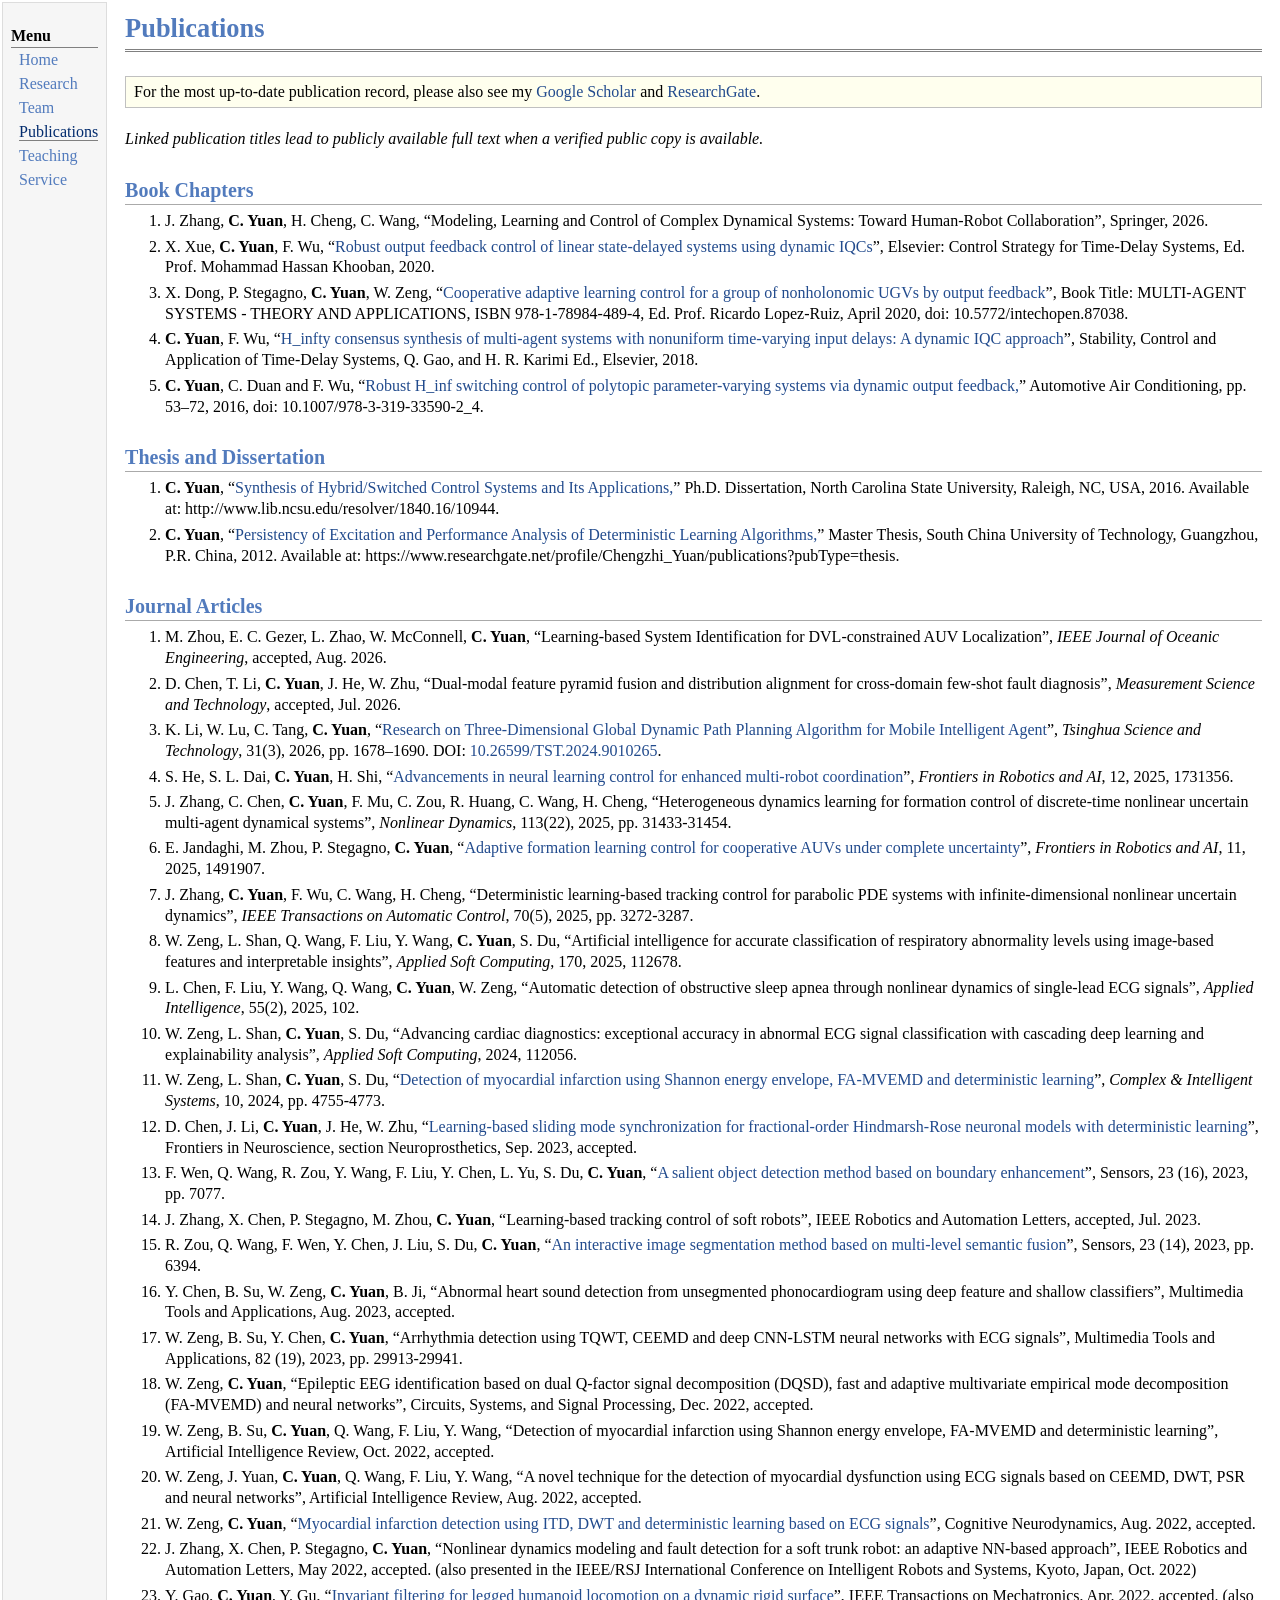
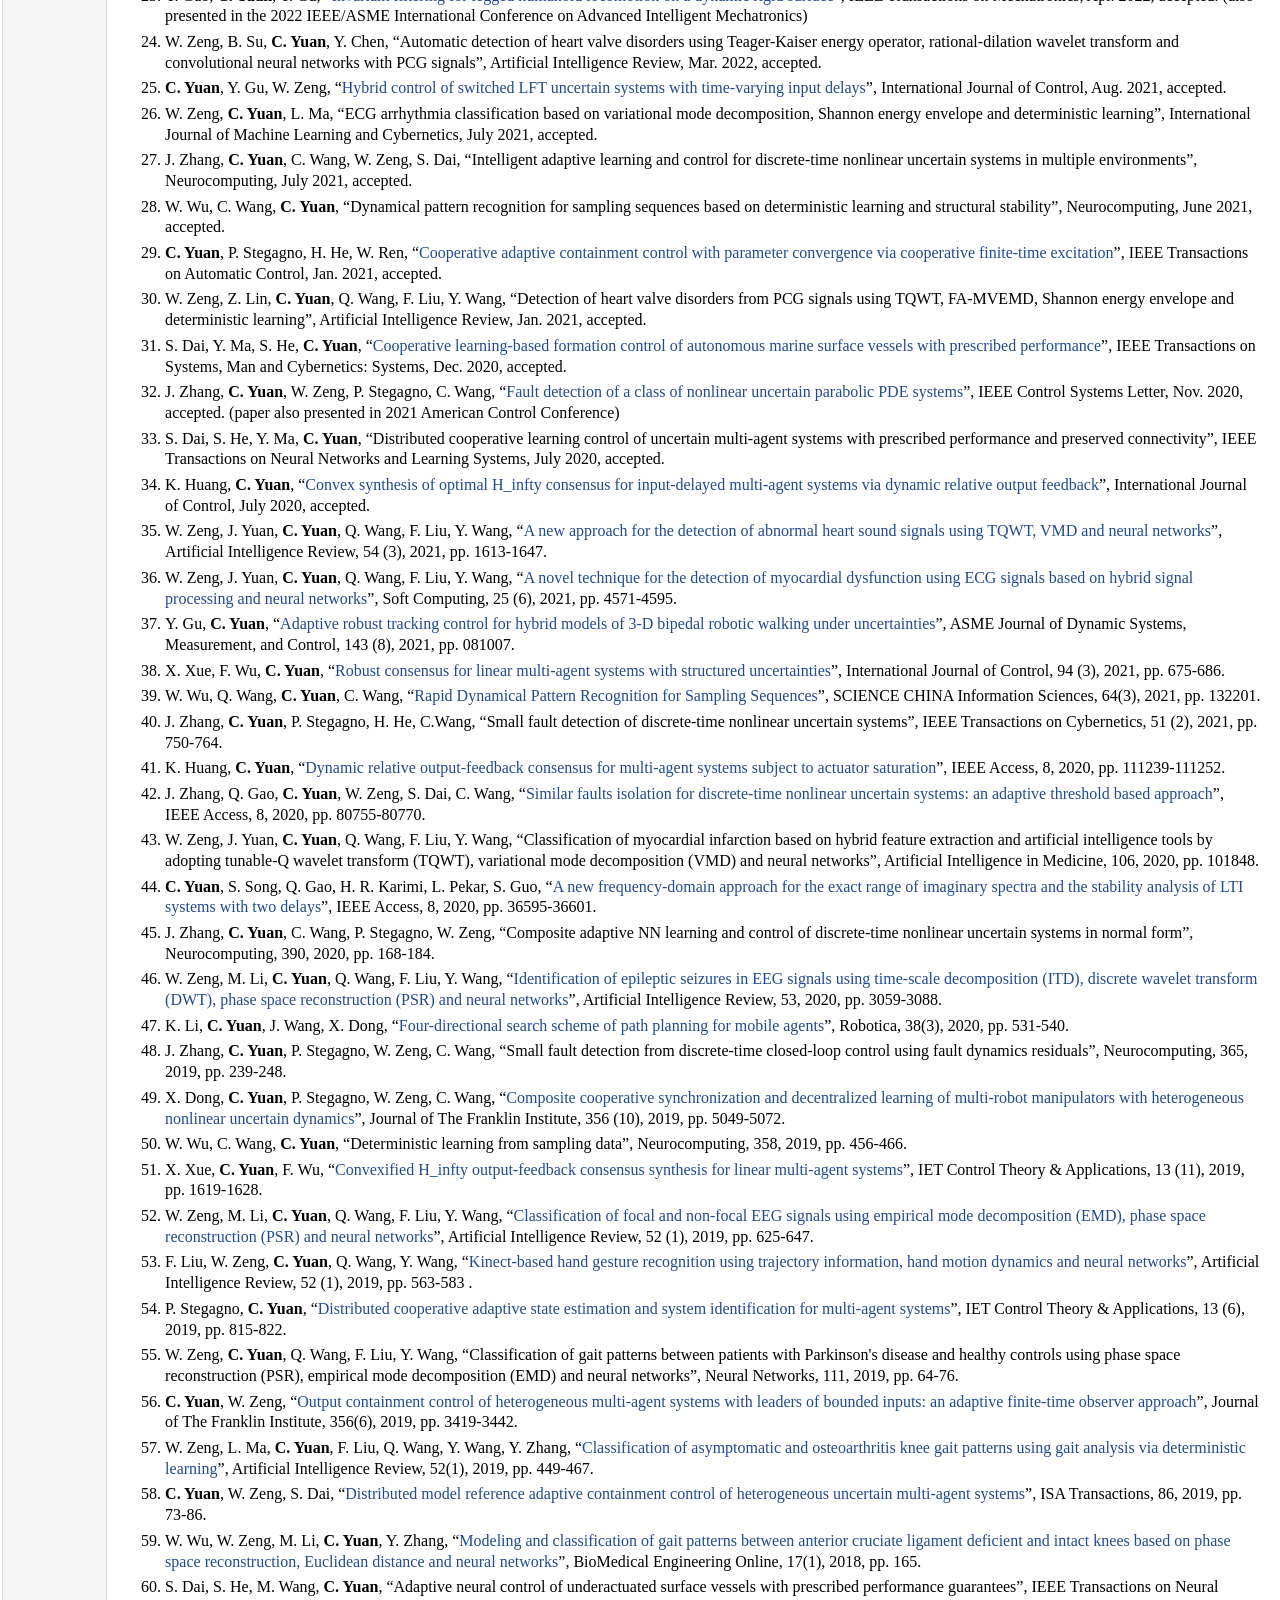
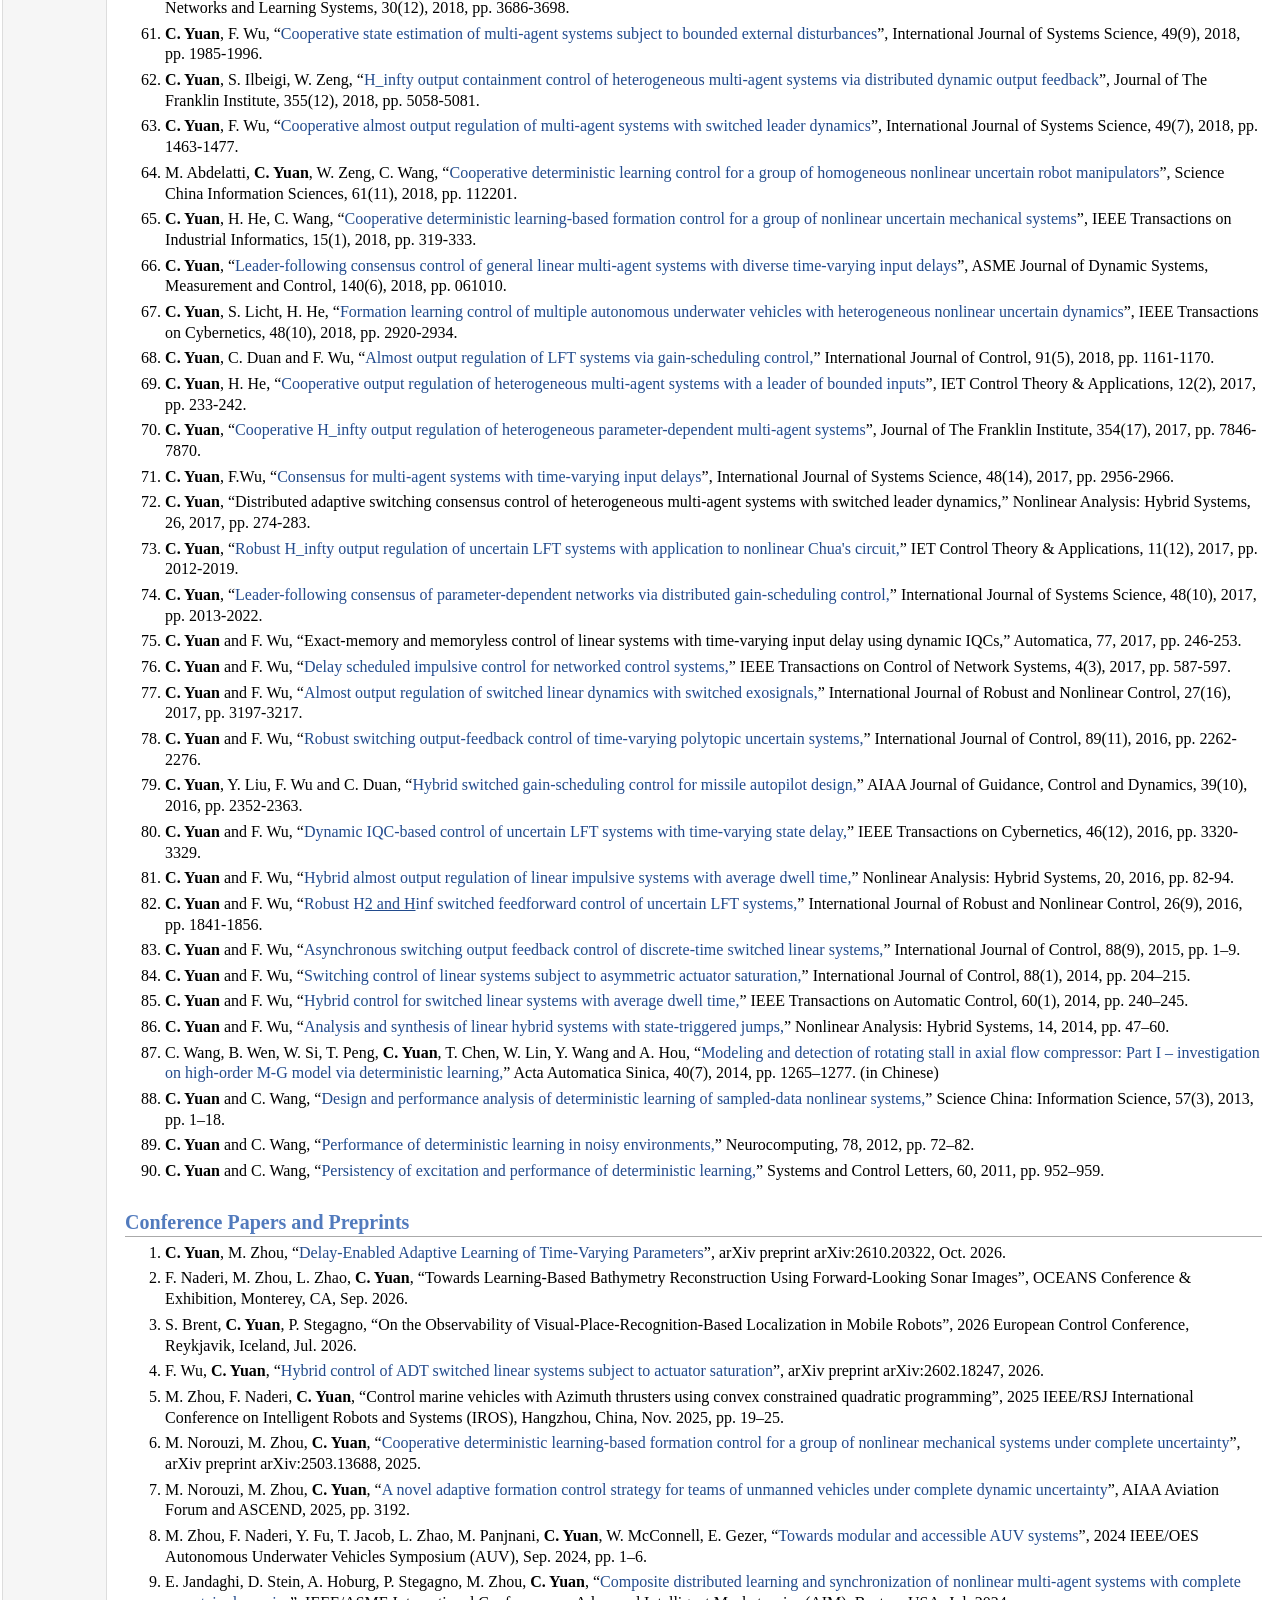
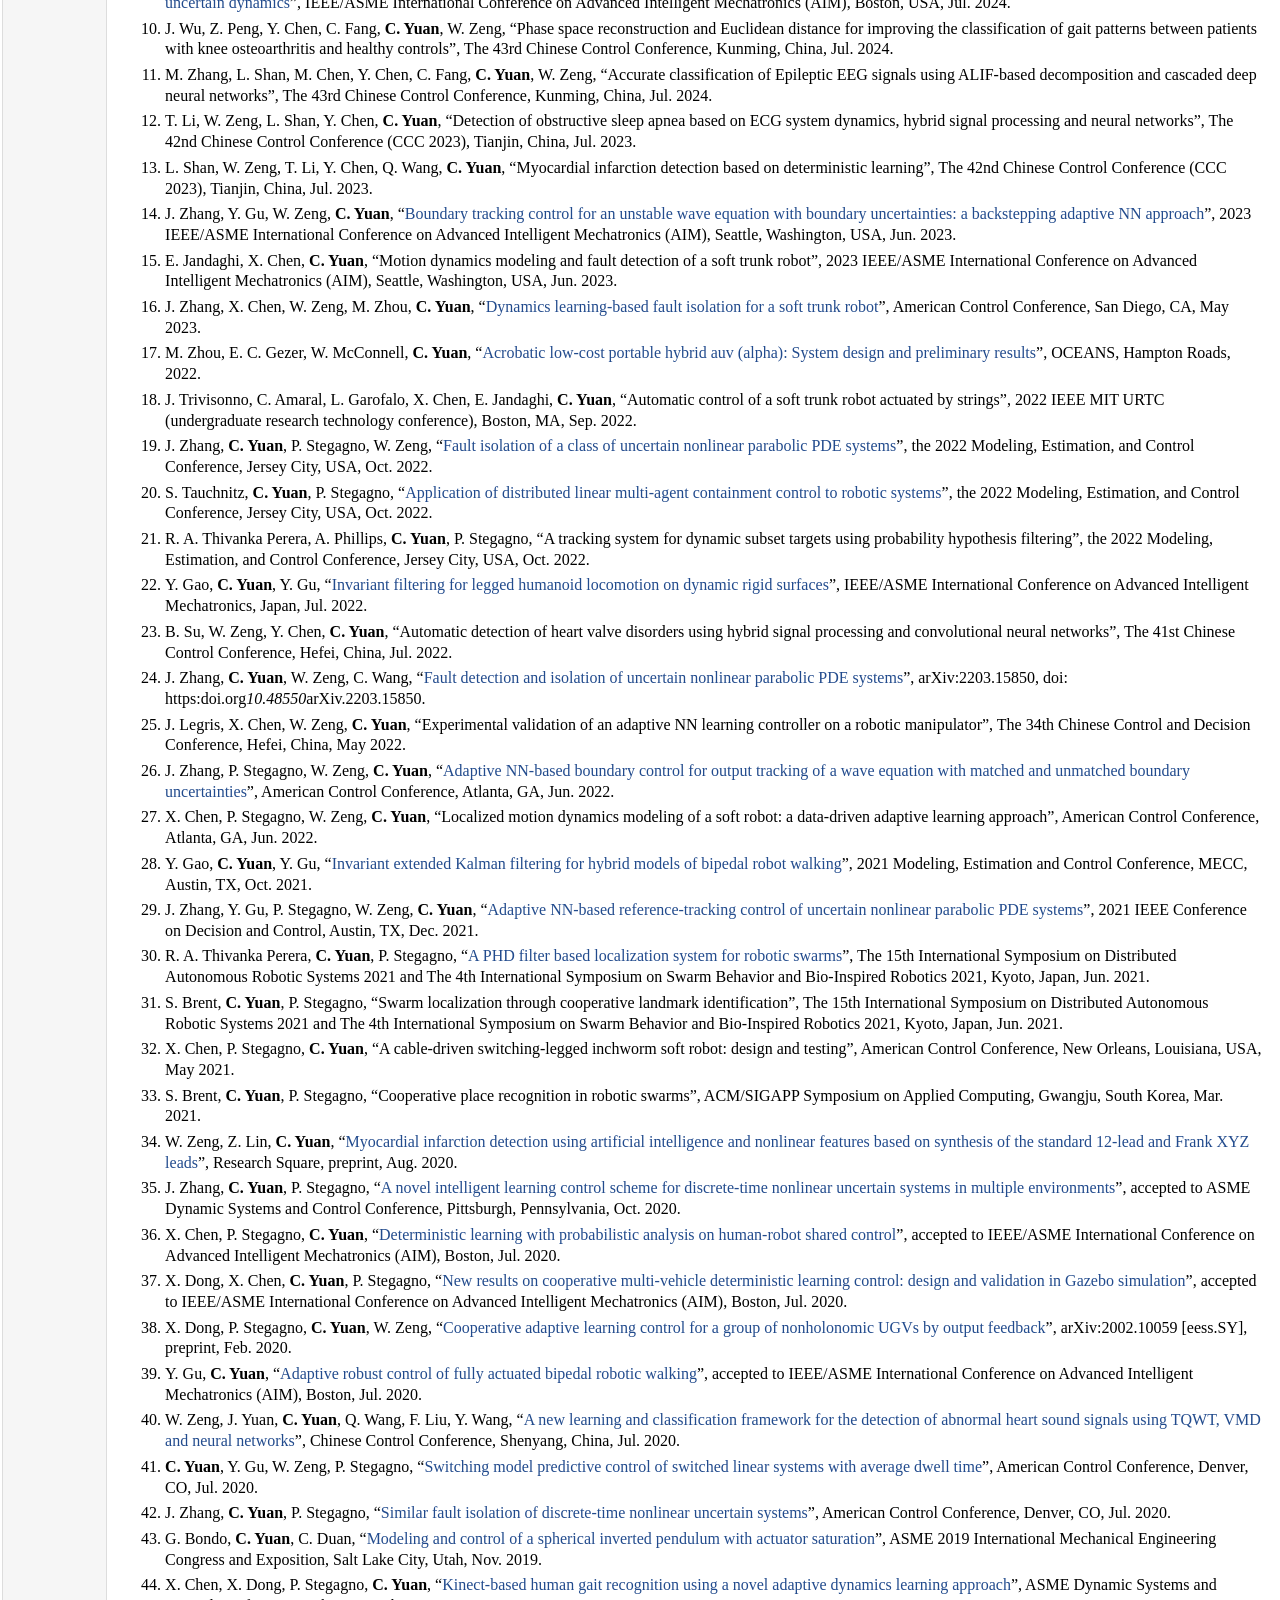
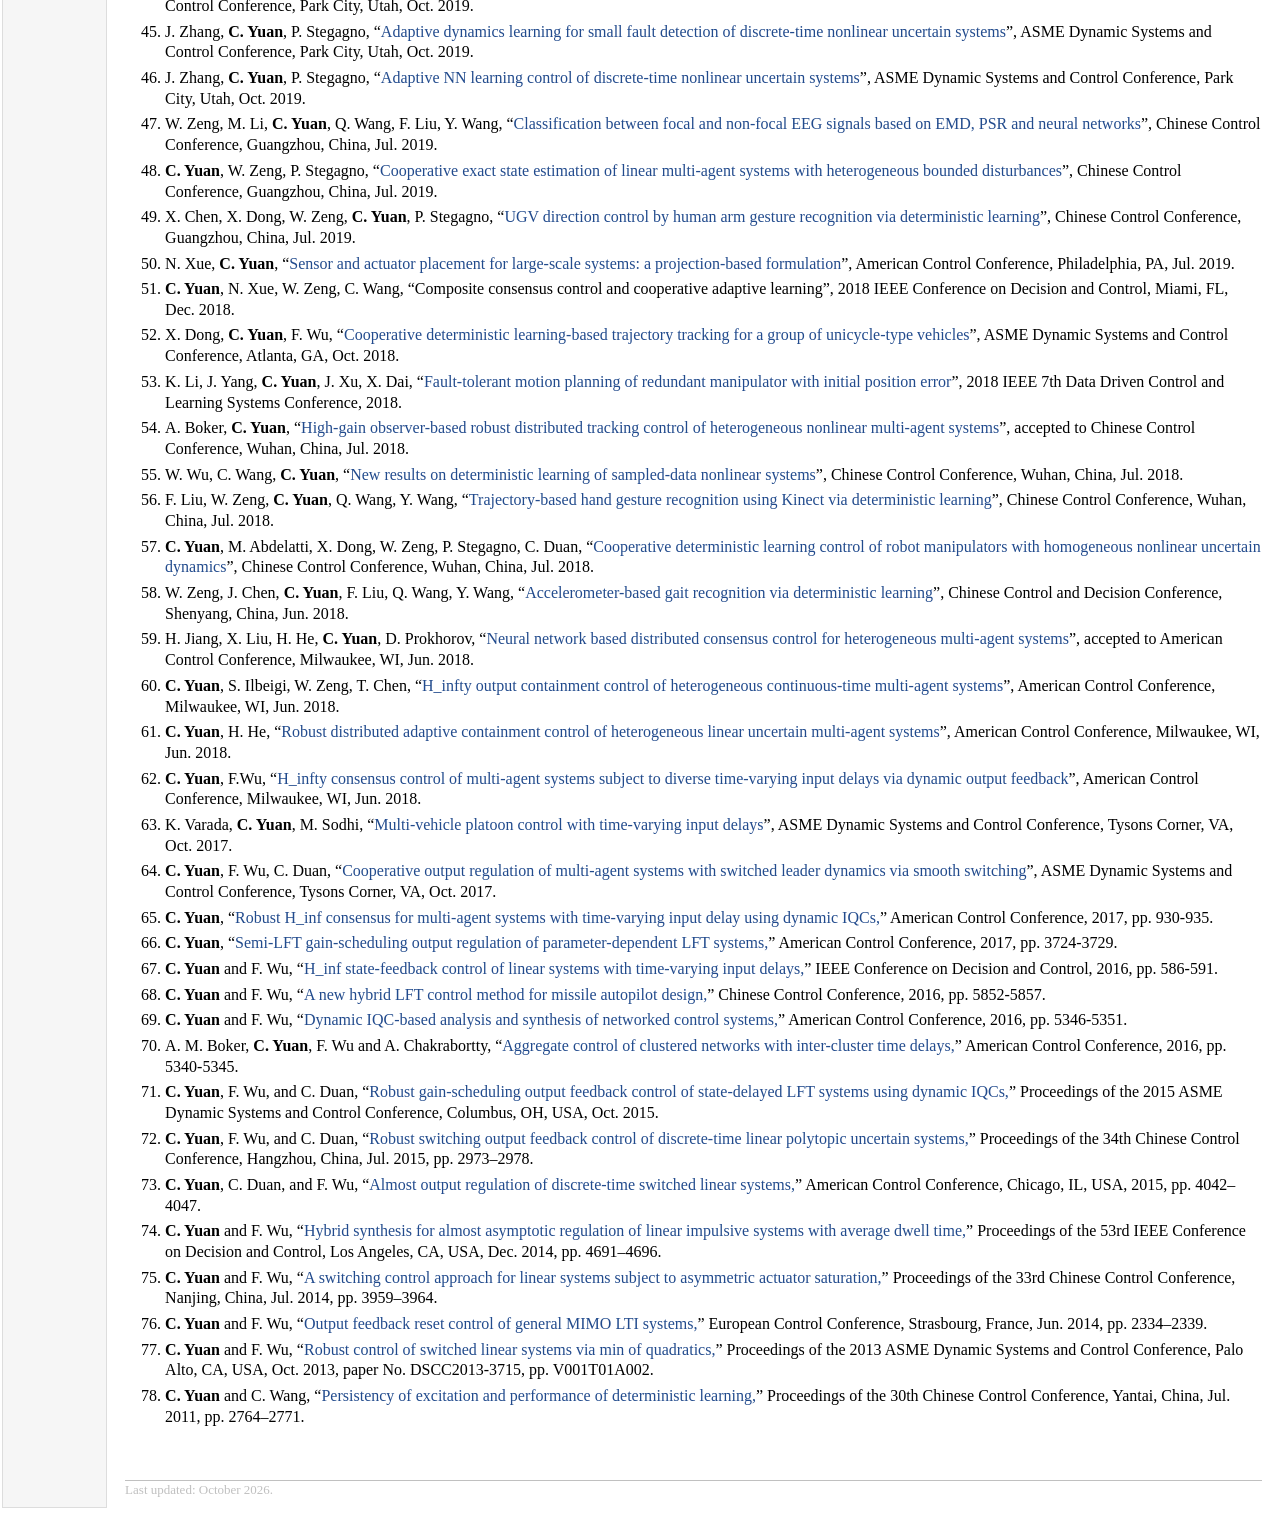
==== publications.html @ 7ca50a74 "Add October 2026 temporal learning arXiv preprint to publications" ====
<!DOCTYPE html PUBLIC "-//W3C//DTD XHTML 1.1//EN"
  "http://www.w3.org/TR/xhtml11/DTD/xhtml11.dtd">
<html xmlns="http://www.w3.org/1999/xhtml" xml:lang="en">
<head>
<meta name="generator" content="jemdoc, see http://jemdoc.jaboc.net/" />
<meta http-equiv="Content-Type" content="text/html;charset=utf-8" />
<link rel="stylesheet" href="jemdoc.css" type="text/css" />
<title>Publications</title>
</head>
<body>
<table summary="Table for page layout." id="tlayout">
<tr valign="top">
<td id="layout-menu">
<div class="menu-category">Menu</div>
<div class="menu-item"><a href="index.html">Home</a></div>
<div class="menu-item"><a href="research.html">Research</a></div>
<div class="menu-item"><a href="team.html">Team</a></div>
<div class="menu-item"><a href="publications.html" class="current">Publications</a></div>
<div class="menu-item"><a href="teaching.html">Teaching</a></div>
<div class="menu-item"><a href="service.html">Service</a></div>
</td>
<td id="layout-content">
<div id="toptitle">
<h1>Publications</h1>
<div id="subtitle"></div>
</div>
<div class="infoblock">
<div class="blockcontent">
<p>For the most up-to-date publication record, please also see my <a href="https://scholar.google.com/citations?user=ItEaqxMAAAAJ&amp;hl=en" target="_blank">Google Scholar</a> and <a href="https://www.researchgate.net/profile/Chengzhi_Yuan" target="_blank">ResearchGate</a>.</p>
</div></div>
<p><i>Linked publication titles lead to publicly available full text when a verified public copy is available.</i></p>

<h2>Book Chapters </h2>
<ol>
<li><p>J. Zhang, <b>C. Yuan</b>, H. Cheng, C. Wang, &ldquo;Modeling, Learning and Control of Complex Dynamical Systems: Toward Human-Robot Collaboration&rdquo;, Springer, 2026.</p></li>
<li><p>X. Xue, <b>C. Yuan</b>, F. Wu, &ldquo;<a href="https://www.researchgate.net/publication/349107848_Robust_output_feedback_control_of_linear_state-delayed_systems_using_dynamic_IQCs" target="_blank">Robust output feedback control of linear state-delayed systems using dynamic IQCs</a>&rdquo;, Elsevier: Control Strategy for Time-Delay Systems, Ed. Prof. Mohammad Hassan Khooban, 2020. </p>
</li>
<li><p>X. Dong, P. Stegagno, <b>C. Yuan</b>, W. Zeng, &ldquo;<a href="https://www.intechopen.com/chapters/67783" target="_blank">Cooperative adaptive learning control for a group of nonholonomic UGVs by output feedback</a>&rdquo;, Book Title: MULTI-AGENT SYSTEMS - THEORY AND APPLICATIONS, ISBN 978-1-78984-489-4, Ed. Prof. Ricardo Lopez-Ruiz, April 2020, doi: 10.5772/intechopen.87038. </p>
</li>
<li><p><b>C. Yuan</b>, F. Wu, &ldquo;<a href="https://www.researchgate.net/publication/334253443_H_infty_consensus_synthesis_of_multiagent_systems_with_nonuniform_time-varying_input_delays_A_dynamic_IQC_approach" target="_blank">H_infty consensus synthesis of multi-agent systems with nonuniform time-varying input delays: A dynamic IQC approach</a>&rdquo;, Stability, Control and Application of Time-Delay Systems, Q. Gao, and H. R. Karimi Ed., Elsevier, 2018. </p>
</li>
<li><p><b>C. Yuan</b>, C. Duan and F. Wu, &ldquo;<a href="https://www.researchgate.net/publication/306035811_Robust_mathcalH_infty_Switching_Control_of_Polytopic_Parameter-Varying_Systems_via_Dynamic_Output_Feedback" target="_blank">Robust H_inf switching control of polytopic parameter-varying systems via dynamic output feedback,</a>&rdquo; Automotive Air Conditioning, pp. 53&ndash;72, 2016, doi: 10.1007/978-3-319-33590-2_4.
</p>
</li>
</ol>
<h2>Thesis and Dissertation </h2>
<ol>
<li><p><b>C. Yuan</b>, &ldquo;<a href="https://www.researchgate.net/publication/301292311_Synthesis_of_HybridSwitched_Control_Systems_and_Its_Applications" target="_blank">Synthesis of Hybrid/Switched Control Systems and Its Applications,</a>&rdquo; Ph.D. Dissertation, North Carolina State University, Raleigh, NC, USA, 2016. Available at: http://www.lib.ncsu.edu/resolver/1840.16/10944. </p>
</li>
<li><p><b>C. Yuan</b>, &ldquo;<a href="https://www.researchgate.net/publication/281162352_Persistency_of_Excitation_and_Performance_Analysis_of_Deterministic_Learning_Algorithms" target="_blank">Persistency of Excitation and Performance Analysis of Deterministic Learning Algorithms,</a>&rdquo; Master Thesis, South China University of Technology, Guangzhou, P.R. China, 2012. Available at: https://www.researchgate.net/profile/Chengzhi_Yuan/publications?pubType=thesis.
</p>
</li>
</ol>
<h2>Journal Articles
</h2>
<ol>
<li><p>M. Zhou, E. C. Gezer, L. Zhao, W. McConnell, <b>C. Yuan</b>, &ldquo;Learning-based System Identification for DVL-constrained AUV Localization&rdquo;, <i>IEEE Journal of Oceanic Engineering</i>, accepted, Aug. 2026.</p></li>
<li><p>D. Chen, T. Li, <b>C. Yuan</b>, J. He, W. Zhu, &ldquo;Dual-modal feature pyramid fusion and distribution alignment for cross-domain few-shot fault diagnosis&rdquo;, <i>Measurement Science and Technology</i>, accepted, Jul. 2026.</p></li>
<li><p>K. Li, W. Lu, C. Tang, <b>C. Yuan</b>, &ldquo;<a href="https://www.sciopen.com/article/10.26599/TST.2024.9010265" target="_blank">Research on Three-Dimensional Global Dynamic Path Planning Algorithm for Mobile Intelligent Agent</a>&rdquo;, <i>Tsinghua Science and Technology</i>, 31(3), 2026, pp. 1678&ndash;1690. DOI: <a href="https://doi.org/10.26599/TST.2024.9010265" target="_blank">10.26599/TST.2024.9010265</a>.</p></li>
<li><p>S. He, S. L. Dai, <b>C. Yuan</b>, H. Shi, &ldquo;<a href="https://www.frontiersin.org/journals/robotics-and-ai/articles/10.3389/frobt.2025.1731356/pdf" target="_blank">Advancements in neural learning control for enhanced multi-robot coordination</a>&rdquo;, <i>Frontiers in Robotics and AI</i>, 12, 2025, 1731356.</p></li>
<li><p>J. Zhang, C. Chen, <b>C. Yuan</b>, F. Mu, C. Zou, R. Huang, C. Wang, H. Cheng, &ldquo;Heterogeneous dynamics learning for formation control of discrete-time nonlinear uncertain multi-agent dynamical systems&rdquo;, <i>Nonlinear Dynamics</i>, 113(22), 2025, pp. 31433-31454.</p></li>
<li><p>E. Jandaghi, M. Zhou, P. Stegagno, <b>C. Yuan</b>, &ldquo;<a href="https://www.frontiersin.org/journals/robotics-and-ai/articles/10.3389/frobt.2024.1491907/full" target="_blank">Adaptive formation learning control for cooperative AUVs under complete uncertainty</a>&rdquo;, <i>Frontiers in Robotics and AI</i>, 11, 2025, 1491907.</p></li>
<li><p>J. Zhang, <b>C. Yuan</b>, F. Wu, C. Wang, H. Cheng, &ldquo;Deterministic learning-based tracking control for parabolic PDE systems with infinite-dimensional nonlinear uncertain dynamics&rdquo;, <i>IEEE Transactions on Automatic Control</i>, 70(5), 2025, pp. 3272-3287.</p></li>
<li><p>W. Zeng, L. Shan, Q. Wang, F. Liu, Y. Wang, <b>C. Yuan</b>, S. Du, &ldquo;Artificial intelligence for accurate classification of respiratory abnormality levels using image-based features and interpretable insights&rdquo;, <i>Applied Soft Computing</i>, 170, 2025, 112678.</p></li>
<li><p>L. Chen, F. Liu, Y. Wang, Q. Wang, <b>C. Yuan</b>, W. Zeng, &ldquo;Automatic detection of obstructive sleep apnea through nonlinear dynamics of single-lead ECG signals&rdquo;, <i>Applied Intelligence</i>, 55(2), 2025, 102.</p></li>
<li><p>W. Zeng, L. Shan, <b>C. Yuan</b>, S. Du, &ldquo;Advancing cardiac diagnostics: exceptional accuracy in abnormal ECG signal classification with cascading deep learning and explainability analysis&rdquo;, <i>Applied Soft Computing</i>, 2024, 112056.</p></li>
<li><p>W. Zeng, L. Shan, <b>C. Yuan</b>, S. Du, &ldquo;<a href="https://www.researchgate.net/publication/379620052_Detection_of_myocardial_infarction_using_Shannon_energy_envelope_FA-MVEMD_and_deterministic_learning" target="_blank">Detection of myocardial infarction using Shannon energy envelope, FA-MVEMD and deterministic learning</a>&rdquo;, <i>Complex &amp; Intelligent Systems</i>, 10, 2024, pp. 4755-4773.</p></li>
<li><p>D. Chen, J. Li, <b>C. Yuan</b>, J. He, W. Zhu, &ldquo;<a href="https://www.frontiersin.org/journals/neuroscience/articles/10.3389/fnins.2023.1246778/full" target="_blank">Learning-based sliding mode synchronization for fractional-order Hindmarsh-Rose neuronal models with deterministic learning</a>&rdquo;, Frontiers in Neuroscience, section Neuroprosthetics, Sep. 2023, accepted. </p>
</li>
<li><p>F. Wen, Q. Wang, R. Zou, Y. Wang, F. Liu, Y. Chen, L. Yu, S. Du, <b>C. Yuan</b>, &ldquo;<a href="https://www.mdpi.com/1424-8220/23/16/7077" target="_blank">A salient object detection method based on boundary enhancement</a>&rdquo;, Sensors, 23 (16), 2023, pp. 7077. </p>
</li>
<li><p>J. Zhang, X. Chen, P. Stegagno, M. Zhou, <b>C. Yuan</b>, &ldquo;Learning-based tracking control of soft robots&rdquo;, IEEE Robotics and Automation Letters, accepted, Jul. 2023. </p>
</li>
<li><p>R. Zou, Q. Wang, F. Wen, Y. Chen, J. Liu, S. Du, <b>C. Yuan</b>, &ldquo;<a href="https://pmc.ncbi.nlm.nih.gov/articles/PMC10383896/" target="_blank">An interactive image segmentation method based on multi-level semantic fusion</a>&rdquo;, Sensors, 23 (14), 2023, pp. 6394.  </p>
</li>
<li><p>Y. Chen, B. Su, W. Zeng, <b>C. Yuan</b>, B. Ji, &ldquo;Abnormal heart sound detection from unsegmented phonocardiogram using deep feature and shallow classifiers&rdquo;, Multimedia Tools and Applications, Aug. 2023, accepted. </p>
</li>
<li><p>W. Zeng, B. Su, Y. Chen, <b>C. Yuan</b>, &ldquo;Arrhythmia detection using TQWT, CEEMD and deep CNN-LSTM neural networks with ECG signals&rdquo;, Multimedia Tools and Applications, 82 (19), 2023, pp. 29913-29941.  </p>
</li>
<li><p>W. Zeng, <b>C. Yuan</b>, &ldquo;Epileptic EEG identification based on dual Q-factor signal decomposition (DQSD), fast and adaptive multivariate empirical mode decomposition (FA-MVEMD) and neural networks&rdquo;, Circuits, Systems, and Signal Processing, Dec. 2022, accepted. </p>
</li>
<li><p>W. Zeng, B. Su, <b>C. Yuan</b>, Q. Wang, F. Liu, Y. Wang, &ldquo;Detection of myocardial infarction using Shannon energy envelope, FA-MVEMD and deterministic learning&rdquo;, Artificial Intelligence Review, Oct. 2022, accepted. </p>
</li>
<li><p>W. Zeng, J. Yuan, <b>C. Yuan</b>, Q. Wang, F. Liu, Y. Wang, &ldquo;A novel technique for the detection of myocardial dysfunction using ECG signals based on CEEMD, DWT, PSR and neural networks&rdquo;, Artificial Intelligence Review, Aug. 2022, accepted. </p>
</li>
<li><p>W. Zeng, <b>C. Yuan</b>, &ldquo;<a href="https://pmc.ncbi.nlm.nih.gov/articles/PMC10374507/" target="_blank">Myocardial infarction detection using ITD, DWT and deterministic learning based on ECG signals</a>&rdquo;, Cognitive Neurodynamics, Aug. 2022, accepted. </p>
</li>
<li><p>J. Zhang, X. Chen, P. Stegagno, <b>C. Yuan</b>, &ldquo;Nonlinear dynamics modeling and fault detection for a soft trunk robot: an adaptive NN-based approach&rdquo;, IEEE Robotics and Automation Letters, May 2022, accepted. (also presented in the IEEE/RSJ International Conference on Intelligent Robots and Systems, Kyoto, Japan, Oct. 2022)</p>
</li>
<li><p>Y. Gao, <b>C. Yuan</b>, Y. Gu, &ldquo;<a href="https://arxiv.org/abs/2201.10636" target="_blank">Invariant filtering for legged humanoid locomotion on a dynamic rigid surface</a>&rdquo;, IEEE Transactions on Mechatronics, Apr. 2022, accepted. (also presented in the 2022 IEEE/ASME International Conference on Advanced Intelligent Mechatronics)  </p>
</li>
<li><p>W. Zeng, B. Su, <b>C. Yuan</b>, Y. Chen, &ldquo;Automatic detection of heart valve disorders using Teager-Kaiser energy operator, rational-dilation wavelet transform and convolutional neural networks with PCG signals&rdquo;, Artificial Intelligence Review, Mar. 2022, accepted. </p>
</li>
<li><p><b>C. Yuan</b>, Y. Gu, W. Zeng, &ldquo;<a href="https://www.thetracelab.com/uploads/1/1/3/0/113094493/yuan2021ijc.pdf" target="_blank">Hybrid control of switched LFT uncertain systems with time-varying input delays</a>&rdquo;, International Journal of Control, Aug. 2021, accepted. </p>
</li>
<li><p>W. Zeng, <b>C. Yuan</b>, L. Ma, &ldquo;ECG arrhythmia classification based on variational mode decomposition, Shannon energy envelope and deterministic learning&rdquo;, International Journal of Machine Learning and Cybernetics, July 2021, accepted. </p>
</li>
<li><p>J. Zhang, <b>C. Yuan</b>, C. Wang, W. Zeng, S. Dai, &ldquo;Intelligent adaptive learning and control for discrete-time nonlinear uncertain systems in multiple environments&rdquo;, Neurocomputing, July 2021, accepted. </p>
</li>
<li><p>W. Wu, C. Wang, <b>C. Yuan</b>, &ldquo;Dynamical pattern recognition for sampling sequences based on deterministic learning and structural stability&rdquo;, Neurocomputing, June 2021, accepted. </p>
</li>
<li><p><b>C. Yuan</b>, P. Stegagno, H. He, W. Ren, &ldquo;<a href="https://www.researchgate.net/publication/348944141_Cooperative_Adaptive_Containment_Control_With_Parameter_Convergence_via_Cooperative_Finite-Time_Excitation" target="_blank">Cooperative adaptive containment control with parameter convergence via cooperative finite-time excitation</a>&rdquo;, IEEE Transactions on Automatic Control, Jan. 2021, accepted. </p>
</li>
<li><p>W. Zeng, Z. Lin, <b>C. Yuan</b>, Q. Wang, F. Liu, Y. Wang, &ldquo;Detection of heart valve disorders from PCG signals using TQWT, FA-MVEMD, Shannon energy envelope and deterministic learning&rdquo;, Artificial Intelligence Review, Jan. 2021, accepted. </p>
</li>
<li><p>S. Dai, Y. Ma, S. He, <b>C. Yuan</b>, &ldquo;<a href="https://www.researchgate.net/publication/348944149_Cooperative_Learning-Based_Formation_Control_of_Autonomous_Marine_Surface_Vessels_With_Prescribed_Performance" target="_blank">Cooperative learning-based formation control of autonomous marine surface vessels with prescribed performance</a>&rdquo;, IEEE Transactions on Systems, Man and Cybernetics: Systems, Dec. 2020, accepted. </p>
</li>
<li><p>J. Zhang, <b>C. Yuan</b>, W. Zeng, P. Stegagno, C. Wang, &ldquo;<a href="https://www.researchgate.net/publication/346644107_Fault_Detection_of_a_Class_of_Nonlinear_Uncertain_Parabolic_PDE_Systems" target="_blank">Fault detection of a class of nonlinear uncertain parabolic PDE systems</a>&rdquo;, IEEE Control Systems Letter, Nov. 2020, accepted. (paper also presented in 2021 American Control Conference)</p>
</li>
<li><p>S. Dai, S. He, Y. Ma, <b>C. Yuan</b>, &ldquo;Distributed cooperative learning control of uncertain multi-agent systems with prescribed performance and preserved connectivity&rdquo;, IEEE Transactions on Neural Networks and Learning Systems, July 2020, accepted. </p>
</li>
<li><p>K. Huang, <b>C. Yuan</b>, &ldquo;<a href="https://www.researchgate.net/publication/342890584_Convex_Synthesis_for_Optimal_H_Consensus_of_Input-Delayed_Multi-Agent_Systems_via_Dynamic_Relative_Output_Feedback" target="_blank">Convex synthesis of optimal H_infty consensus for input-delayed multi-agent systems via dynamic relative output feedback</a>&rdquo;, International Journal of Control, July 2020, accepted. </p>
</li>
<li><p>W. Zeng, J. Yuan, <b>C. Yuan</b>, Q. Wang, F. Liu, Y. Wang, &ldquo;<a href="https://www.researchgate.net/publication/343199047_A_new_approach_for_the_detection_of_abnormal_heart_sound_signals_using_TQWT_VMD_and_neural_networks" target="_blank">A new approach for the detection of abnormal heart sound signals using TQWT, VMD and neural networks</a>&rdquo;, Artificial Intelligence Review, 54 (3), 2021, pp. 1613-1647. </p>
</li>
<li><p>W. Zeng, J. Yuan, <b>C. Yuan</b>, Q. Wang, F. Liu, Y. Wang, &ldquo;<a href="https://www.researchgate.net/publication/348346425_A_novel_technique_for_the_detection_of_myocardial_dysfunction_using_ECG_signals_based_on_hybrid_signal_processing_and_neural_networks" target="_blank">A novel technique for the detection of myocardial dysfunction using ECG signals based on hybrid signal processing and neural networks</a>&rdquo;, Soft Computing, 25 (6), 2021, pp. 4571-4595.</p>
</li>
<li><p>Y. Gu, <b>C. Yuan</b>, &ldquo;<a href="https://www.researchgate.net/publication/348943801_Adaptive_Robust_Tracking_Control_for_Hybrid_Models_of_3-D_Bipedal_Robotic_Walking_Under_Uncertainties" target="_blank">Adaptive robust tracking control for hybrid models of 3-D bipedal robotic walking under uncertainties</a>&rdquo;, ASME Journal of Dynamic Systems, Measurement, and Control, 143 (8), 2021, pp. 081007.  </p>
</li>
<li><p>X. Xue, F. Wu, <b>C. Yuan</b>, &ldquo;<a href="https://www.researchgate.net/publication/332670524_Robust_consensus_for_linear_multi-agent_systems_with_structured_uncertainties" target="_blank">Robust consensus for linear multi-agent systems with structured uncertainties</a>&rdquo;, International Journal of Control, 94 (3), 2021, pp. 675-686. </p>
</li>
<li><p>W. Wu, Q. Wang, <b>C. Yuan</b>, C. Wang, &ldquo;<a href="https://www.researchgate.net/publication/350625087_Rapid_dynamical_pattern_recognition_for_sampling_sequences" target="_blank">Rapid Dynamical Pattern Recognition for Sampling Sequences</a>&rdquo;, SCIENCE CHINA Information Sciences, 64(3), 2021, pp. 132201. </p>
</li>
<li><p>J. Zhang, <b>C. Yuan</b>, P. Stegagno, H. He, C.Wang, &ldquo;Small fault detection of discrete-time nonlinear uncertain systems&rdquo;, IEEE Transactions on Cybernetics, 51 (2), 2021, pp. 750-764. </p>
</li>
<li><p>K. Huang, <b>C. Yuan</b>, &ldquo;<a href="https://www.researchgate.net/publication/342254845_Dynamic_Relative_Output-Feedback_Consensus_for_Multi-Agent_Systems_Subject_to_Actuator_Saturation" target="_blank">Dynamic relative output-feedback consensus for multi-agent systems subject to actuator saturation</a>&rdquo;, IEEE Access, 8, 2020, pp. 111239-111252. </p>
</li>
<li><p>J. Zhang, Q. Gao, <b>C. Yuan</b>, W. Zeng, S. Dai, C. Wang, &ldquo;<a href="https://www.researchgate.net/publication/340989516_Similar_Fault_Isolation_of_Discrete-Time_Nonlinear_Uncertain_Systems_An_Adaptive_Threshold_Based_Approach" target="_blank">Similar faults isolation for discrete-time nonlinear uncertain systems: an adaptive threshold based approach</a>&rdquo;, IEEE Access, 8, 2020, pp. 80755-80770. </p>
</li>
<li><p>W. Zeng, J. Yuan, <b>C. Yuan</b>, Q. Wang, F. Liu, Y. Wang, &ldquo;Classification of myocardial infarction based on hybrid feature extraction and artificial intelligence tools by adopting tunable-Q wavelet transform (TQWT), variational mode decomposition (VMD) and neural networks&rdquo;, 
Artificial Intelligence in Medicine, 106, 2020, pp. 101848. </p>
</li>
<li><p><b>C. Yuan</b>, S. Song, Q. Gao, H. R. Karimi, L. Pekar, S. Guo, &ldquo;<a href="https://www.researchgate.net/publication/339329042_A_Novel_Frequency-Domain_Approach_for_the_Exact_Range_of_Imaginary_Spectra_and_the_Stability_Analysis_of_LTI_Systems_With_Two_Delays" target="_blank">A new frequency-domain approach for the exact range of imaginary spectra and the stability analysis of LTI systems with two delays</a>&rdquo;, IEEE Access, 8, 2020, pp. 36595-36601. </p>
</li>
<li><p>J. Zhang, <b>C. Yuan</b>, C. Wang, P. Stegagno, W. Zeng, &ldquo;Composite adaptive NN learning and control of discrete-time nonlinear uncertain systems in normal form&rdquo;, Neurocomputing, 390, 2020, pp. 168-184. </p>
</li>
<li><p>W. Zeng, M. Li, <b>C. Yuan</b>, Q. Wang, F. Liu, Y. Wang, &ldquo;<a href="https://www.researchgate.net/publication/335389123_Identification_of_epileptic_seizures_in_EEG_signals_using_time-scale_decomposition_ITD_discrete_wavelet_transform_DWT_phase_space_reconstruction_PSR_and_neural_networks" target="_blank">Identification of epileptic seizures in EEG signals using time-scale decomposition (ITD), discrete wavelet transform (DWT), phase space reconstruction (PSR) and neural networks</a>&rdquo;, Artificial Intelligence Review, 53, 2020, pp. 3059-3088. </p>
</li>
<li><p>K. Li, <b>C. Yuan</b>, J. Wang, X. Dong, &ldquo;<a href="https://www.researchgate.net/publication/333755559_Four-Direction_Search_Scheme_of_Path_Planning_for_Mobile_Agents" target="_blank">Four-directional search scheme of path planning for mobile agents</a>&rdquo;, Robotica, 38(3), 2020, pp. 531-540. </p>
</li>
<li><p>J. Zhang, <b>C. Yuan</b>, P. Stegagno, W. Zeng, C. Wang, &ldquo;Small fault detection from discrete-time closed-loop control using fault dynamics residuals&rdquo;, Neurocomputing, 365, 2019, pp. 239-248. </p>
</li>
<li><p>X. Dong, <b>C. Yuan</b>, P. Stegagno, W. Zeng, C. Wang, &ldquo;<a href="https://www.researchgate.net/publication/333118498_Composite_Cooperative_Synchronization_and_Decentralized_Learning_of_Multi-Robot_Manipulators_with_Heterogeneous_Nonlinear_Uncertain_Dynamics" target="_blank">Composite cooperative synchronization and decentralized learning of multi-robot manipulators with heterogeneous nonlinear uncertain dynamics</a>&rdquo;, Journal of The Franklin Institute, 356 (10), 2019, pp. 5049-5072. </p>
</li>
<li><p>W. Wu, C. Wang, <b>C. Yuan</b>, &ldquo;Deterministic learning from sampling data&rdquo;, Neurocomputing, 358, 2019, pp. 456-466.</p>
</li>
<li><p>X. Xue, <b>C. Yuan</b>, F. Wu, &ldquo;<a href="https://www.researchgate.net/publication/332350371_Convexified_H_inf_Output-Feedback_Consensus_Synthesis_for_Linear_Multi-Agent_Systems" target="_blank">Convexified H_infty output-feedback consensus synthesis for linear multi-agent systems</a>&rdquo;, IET Control Theory &amp; Applications, 13 (11), 2019, pp. 1619-1628. </p>
</li>
<li><p>W. Zeng, M. Li, <b>C. Yuan</b>, Q. Wang, F. Liu, Y. Wang, &ldquo;<a href="https://www.researchgate.net/publication/332191783_Classification_of_focal_and_non_focal_EEG_signals_using_empirical_mode_decomposition_EMD_phase_space_reconstruction_PSR_and_neural_networks" target="_blank">Classification of focal and non-focal EEG signals using empirical mode decomposition (EMD), phase space reconstruction (PSR) and neural networks</a>&rdquo;, Artificial Intelligence Review, 52 (1), 2019, pp. 625-647. </p>
</li>
<li><p>F. Liu, W. Zeng, <b>C. Yuan</b>, Q. Wang, Y. Wang, &ldquo;<a href="https://www.researchgate.net/publication/332210922_Kinect-based_hand_gesture_recognition_using_trajectory_information_hand_motion_dynamics_and_neural_networks" target="_blank">Kinect-based hand gesture recognition using trajectory information, hand motion dynamics and neural networks</a>&rdquo;, Artificial Intelligence Review, 52 (1), 2019, pp. 563-583 .</p>
</li>
<li><p>P. Stegagno, <b>C. Yuan</b>, &ldquo;<a href="https://ietresearch.onlinelibrary.wiley.com/doi/full/10.1049/iet-cta.2018.6113" target="_blank">Distributed cooperative adaptive state estimation and system identification for multi-agent systems</a>&rdquo;, IET Control Theory &amp; Applications, 13 (6), 2019, pp. 815-822. </p>
</li>
<li><p>W. Zeng, <b>C. Yuan</b>, Q. Wang, F. Liu, Y. Wang, &ldquo;Classification of gait patterns between patients with Parkinson's disease and healthy controls using phase space reconstruction (PSR), empirical mode decomposition (EMD) and neural networks&rdquo;, Neural Networks, 111, 2019, pp. 64-76.</p>
</li>
<li><p><b>C. Yuan</b>, W. Zeng, &ldquo;<a href="https://www.researchgate.net/publication/331332720_Accepted_Manuscript_Output_Containment_Control_of_Heterogeneous_Multi-Agent_Systems_With_Leaders_of_Bounded_Inputs_An_Adaptive_Finite-Time_Observer_Approach" target="_blank">Output containment control of heterogeneous multi-agent systems with leaders of bounded inputs: an adaptive finite-time observer approach</a>&rdquo;, Journal of The Franklin Institute, 356(6), 2019, pp. 3419-3442. </p>
</li>
<li><p>W. Zeng, L. Ma, <b>C. Yuan</b>, F. Liu, Q. Wang, Y. Wang, Y. Zhang, &ldquo;<a href="https://www.researchgate.net/publication/326296121_Classification_of_asymptomatic_and_osteoarthritic_knee_gait_patterns_using_gait_analysis_via_deterministic_learning" target="_blank">Classification of asymptomatic and osteoarthritis knee gait patterns using gait analysis via deterministic learning</a>&rdquo;, Artificial Intelligence Review, 52(1), 2019, pp. 449-467. </p>
</li>
<li><p><b>C. Yuan</b>, W. Zeng, S. Dai, &ldquo;<a href="https://www.researchgate.net/publication/328865684_Distributed_model_reference_adaptive_containment_control_of_heterogeneous_uncertain_multi-agent_systems" target="_blank">Distributed model reference adaptive containment control of heterogeneous uncertain multi-agent systems</a>&rdquo;, ISA Transactions, 86, 2019, pp. 73-86. </p>
</li>
<li><p>W. Wu, W. Zeng, M. Li, <b>C. Yuan</b>, Y. Zhang, &ldquo;<a href="https://pmc.ncbi.nlm.nih.gov/articles/PMC6211421/" target="_blank">Modeling and classification of gait patterns between anterior cruciate ligament deficient and intact knees based on phase space reconstruction, Euclidean distance and neural networks</a>&rdquo;, BioMedical Engineering Online, 17(1), 2018, pp. 165. </p>
</li>
<li><p>S. Dai, S. He, M. Wang, <b>C. Yuan</b>, &ldquo;Adaptive neural control of underactuated surface vessels with prescribed performance guarantees&rdquo;, IEEE Transactions on Neural Networks and Learning Systems, 30(12), 2018, pp. 3686-3698. </p>
</li>
<li><p><b>C. Yuan</b>, F. Wu, &ldquo;<a href="https://www.researchgate.net/publication/325629165_Cooperative_state_estimation_of_multi-agent_systems_subject_to_bounded_external_disturbances" target="_blank">Cooperative state estimation of multi-agent systems subject to bounded external disturbances</a>&rdquo;, International Journal of Systems Science, 49(9), 2018, pp. 1985-1996.</p>
</li>
<li><p><b>C. Yuan</b>, S. Ilbeigi, W. Zeng, &ldquo;<a href="https://www.researchgate.net/publication/325391451_HH_Output_Containment_Control_of_Heterogeneous_Multi-Agent_Systems_via_Distributed_Dynamic_Output_Feedback" target="_blank">H_infty output containment control of heterogeneous multi-agent systems via distributed dynamic output feedback</a>&rdquo;, Journal of The Franklin Institute, 355(12), 2018, pp. 5058-5081.</p>
</li>
<li><p><b>C. Yuan</b>, F. Wu, &ldquo;<a href="https://www.researchgate.net/publication/324041664_Cooperative_output_regulation_of_multi-agent_systems_with_switched_leader_dynamics" target="_blank">Cooperative almost output regulation of multi-agent systems with switched leader dynamics</a>&rdquo;, International Journal of Systems Science, 49(7), 2018, pp. 1463-1477.</p>
</li>
<li><p>M. Abdelatti, <b>C. Yuan</b>, W. Zeng, C. Wang, &ldquo;<a href="https://www.researchgate.net/publication/323956551_Cooperative_deterministic_learning_control_for_a_group_of_homogeneous_nonlinear_uncertain_robot_manipulators" target="_blank">Cooperative deterministic learning control for a group of homogeneous nonlinear uncertain robot manipulators</a>&rdquo;, Science China Information Sciences, 61(11), 2018, pp. 112201.</p>
</li>
<li><p><b>C. Yuan</b>, H. He, C. Wang, &ldquo;<a href="https://www.researchgate.net/publication/322449218_Cooperative_Deterministic_Learning-Based_Formation_Control_for_A_Group_of_Nonlinear_Uncertain_Mechanical_Systems" target="_blank">Cooperative deterministic learning-based formation control for a group of nonlinear uncertain mechanical systems</a>&rdquo;, IEEE Transactions on Industrial Informatics, 15(1), 2018, pp. 319-333. </p>
</li>
<li><p><b>C. Yuan</b>, &ldquo;<a href="https://www.researchgate.net/publication/321641122_Leader-Following_Consensus_Control_of_General_Linear_Multi-Agent_Systems_With_Diverse_Time-Varying_Input_Delays" target="_blank">Leader-following consensus control of general linear multi-agent systems with diverse time-varying input delays</a>&rdquo;, ASME Journal of Dynamic Systems, Measurement and Control, 140(6), 2018, pp. 061010.</p>
</li>
<li><p><b>C. Yuan</b>, S. Licht, H. He, &ldquo;<a href="https://www.researchgate.net/publication/320048045_Formation_Learning_Control_of_Multiple_Autonomous_Underwater_Vehicles_With_Heterogeneous_Nonlinear_Uncertain_Dynamics" target="_blank">Formation learning control of multiple autonomous underwater vehicles with heterogeneous nonlinear uncertain dynamics</a>&rdquo;, IEEE Transactions on Cybernetics, 48(10), 2018, pp. 2920-2934.</p>
</li>
<li><p><b>C. Yuan</b>, C. Duan and F. Wu, &ldquo;<a href="https://www.researchgate.net/publication/315635552_Almost_output_regulation_of_LFT_systems_via_gain-scheduling_control" target="_blank">Almost output regulation of LFT systems via gain-scheduling control,</a>&rdquo; International Journal of Control, 91(5), 2018, pp. 1161-1170.</p>
</li>
<li><p><b>C. Yuan</b>, H. He, &ldquo;<a href="https://ietresearch.onlinelibrary.wiley.com/doi/10.1049/iet-cta.2017.0641" target="_blank">Cooperative output regulation of heterogeneous multi-agent systems with a leader of bounded inputs</a>&rdquo;, IET Control Theory &amp; Applications, 12(2), 2017, pp. 233-242.</p>
</li>
<li><p><b>C. Yuan</b>, &ldquo;<a href="https://www.researchgate.net/publication/320393833_Cooperative_H_Output_Regulation_of_Heterogenous_Parameter-Dependent_Multi-Agent_Systems" target="_blank">Cooperative H_infty output regulation of heterogeneous parameter-dependent multi-agent systems</a>&rdquo;, Journal of The Franklin Institute, 354(17), 2017, pp. 7846-7870.</p>
</li>
<li><p><b>C. Yuan</b>, F.Wu, &ldquo;<a href="https://www.researchgate.net/publication/319174247_Consensus_for_multi-agent_systems_with_time-varying_input_delays" target="_blank">Consensus for multi-agent systems with time-varying input delays</a>&rdquo;, International Journal of Systems Science, 48(14), 2017, pp. 2956-2966.</p>
</li>
<li><p><b>C. Yuan</b>, &ldquo;Distributed adaptive switching consensus control of heterogeneous multi-agent systems with switched leader dynamics,&rdquo; Nonlinear Analysis: Hybrid Systems, 26, 2017, pp. 274-283.</p>
</li>
<li><p><b>C. Yuan</b>, &ldquo;<a href="https://www.researchgate.net/publication/315964313_Robust_H_inf_Output_Regulation_of_Uncertain_LFT_Systems_With_Application_to_Nonlinear_Chua%27s_Circuit" target="_blank">Robust H_infty output regulation of uncertain LFT systems with application to nonlinear Chua's circuit,</a>&rdquo; IET Control Theory &amp; Applications, 11(12), 2017, pp. 2012-2019.</p>
</li>
<li><p><b>C. Yuan</b>, &ldquo;<a href="https://www.researchgate.net/publication/[base64]" target="_blank">Leader-following consensus of parameter-dependent networks via distributed gain-scheduling control,</a>&rdquo; International Journal of Systems Science, 48(10), 2017, pp. 2013-2022.</p>
</li>
<li><p><b>C. Yuan</b> and F. Wu, &ldquo;Exact-memory and memoryless control of linear systems with time-varying input delay using dynamic IQCs,&rdquo; Automatica, 77, 2017, pp. 246-253. </p>
</li>
<li><p><b>C. Yuan</b> and F. Wu, &ldquo;<a href="https://www.researchgate.net/publication/297897299_Delay_Scheduled_Impulsive_Control_for_Networked_Control_Systems" target="_blank">Delay scheduled impulsive control for networked control systems,</a>&rdquo; IEEE Transactions on Control of Network Systems, 4(3), 2017, pp. 587-597.</p>
</li>
<li><p><b>C. Yuan</b> and F. Wu, &ldquo;<a href="https://www.researchgate.net/publication/312480944_Almost_output_regulation_of_switched_linear_dynamics_with_switched_exosignals" target="_blank">Almost output regulation of switched linear dynamics with switched exosignals,</a>&rdquo; International Journal of Robust and Nonlinear Control, 27(16), 2017, pp. 3197-3217.</p>
</li>
<li><p><b>C. Yuan</b> and F. Wu, &ldquo;<a href="https://www.researchgate.net/publication/295091529_Robust_Switching_Output-Feedback_Control_of_Time-Varying_Polytopic_Uncertain_Systems" target="_blank">Robust switching output-feedback control of time-varying polytopic uncertain systems,</a>&rdquo; International Journal of Control, 89(11), 2016, pp. 2262-2276. </p>
</li>
<li><p><b>C. Yuan</b>, Y. Liu, F. Wu and C. Duan, &ldquo;<a href="https://www.researchgate.net/publication/306020943_Hybrid_Switched_Gain-Scheduling_Control_for_Missile_Autopilot_Design" target="_blank">Hybrid switched gain-scheduling control for missile autopilot design,</a>&rdquo; AIAA Journal of Guidance, Control and Dynamics, 39(10), 2016, pp. 2352-2363.</p>
</li>
<li><p><b>C. Yuan</b> and F. Wu, &ldquo;<a href="https://www.researchgate.net/publication/286627750_Dynamic_IQC-Based_Control_of_Uncertain_LFT_Systems_With_Time-Varying_State_Delay" target="_blank">Dynamic IQC-based control of uncertain LFT systems with time-varying state delay,</a>&rdquo; IEEE Transactions on Cybernetics, 46(12), 2016, pp. 3320-3329.</p>
</li>
<li><p><b>C. Yuan</b> and F. Wu, &ldquo;<a href="https://www.researchgate.net/publication/287374655_Hybrid_almost_output_regulation_of_linear_impulsive_systems_with_average_dwell-time" target="_blank">Hybrid almost output regulation of linear impulsive systems with average dwell time,</a>&rdquo; Nonlinear Analysis: Hybrid Systems, 20, 2016, pp. 82-94. </p>
</li>
<li><p><b>C. Yuan</b> and F. Wu, &ldquo;<a href="https://www.researchgate.net/publication/279941078_Robust_H_2_and_H_infty_switched_feedforward_control_of_uncertain_LFT_systems" target="_blank">Robust H<u>2 and H</u>inf switched feedforward control of uncertain LFT systems,</a>&rdquo; International Journal of Robust and Nonlinear Control, 26(9), 2016, pp. 1841-1856. </p>
</li>
<li><p><b>C. Yuan</b> and F. Wu, &ldquo;<a href="https://www.researchgate.net/publication/273917141_Asynchronous_switching_output_feedback_control_of_discrete-time_switched_linear_systems" target="_blank">Asynchronous switching output feedback control of discrete-time switched linear systems,</a>&rdquo; International Journal of Control, 88(9), 2015, pp. 1&ndash;9. </p>
</li>
<li><p><b>C. Yuan</b> and F. Wu, &ldquo;<a href="https://www.researchgate.net/publication/264976062_Switching_control_of_linear_systems_subject_to_asymmetric_actuator_saturation" target="_blank">Switching control of linear systems subject to asymmetric actuator saturation,</a>&rdquo; International Journal of Control, 88(1), 2014, pp. 204&ndash;215. </p>
</li>
<li><p><b>C. Yuan</b> and F. Wu, &ldquo;<a href="https://www.researchgate.net/publication/264976156_Hybrid_Control_for_Switched_Linear_Systems_With_Average_Dwell_Time" target="_blank">Hybrid control for switched linear systems with average dwell time,</a>&rdquo; IEEE Transactions on Automatic Control, 60(1), 2014, pp. 240&ndash;245. </p>
</li>
<li><p><b>C. Yuan</b> and F. Wu, &ldquo;<a href="https://www.researchgate.net/publication/262570717_Analysis_and_synthesis_of_linear_hybrid_systems_with_state-triggered_jumps" target="_blank">Analysis and synthesis of linear hybrid systems with state-triggered jumps,</a>&rdquo; Nonlinear Analysis: Hybrid Systems, 14, 2014, pp. 47&ndash;60. </p>
</li>
<li><p>C. Wang, B. Wen, W. Si, T. Peng, <b>C. Yuan</b>, T. Chen, W. Lin, Y. Wang and A. Hou, &ldquo;<a href="https://www.researchgate.net/publication/266239392_Modeling_and_detection_of_rotating_stall_in_axial_flow_compressor_Part_I_--_investigation_on_high-order_M-G_model_via_deterministic_learning" target="_blank">Modeling and detection of rotating stall in axial flow compressor: Part I &ndash; investigation on high-order M-G model via deterministic learning,</a>&rdquo; Acta Automatica Sinica, 40(7), 2014, pp. 1265&ndash;1277. (in Chinese) </p>
</li>
<li><p><b>C. Yuan</b> and C. Wang, &ldquo;<a href="https://link.springer.com/article/10.1007/s11432-012-4731-3" target="_blank">Design and performance analysis of deterministic learning of sampled-data nonlinear systems,</a>&rdquo; Science China: Information Science, 57(3), 2013, pp. 1&ndash;18. </p>
</li>
<li><p><b>C. Yuan</b> and C. Wang, &ldquo;<a href="https://www.researchgate.net/publication/220552656_Performance_of_deterministic_learning_in_noisy_environments" target="_blank">Performance of deterministic learning in noisy environments,</a>&rdquo; Neurocomputing, 78, 2012, pp. 72&ndash;82. </p>
</li>
<li><p><b>C. Yuan</b> and C. Wang, &ldquo;<a href="https://www.researchgate.net/publication/224255494_Persistency_of_excitation_and_performance_of_deterministic_learning" target="_blank">Persistency of excitation and performance of deterministic learning,</a>&rdquo; Systems and Control Letters, 60, 2011, pp. 952&ndash;959.
</p>
</li>
</ol>
<h2>Conference Papers and Preprints</h2>
<ol>
<li><p><b>C. Yuan</b>, M. Zhou, &ldquo;<a href="https://arxiv.org/pdf/2610.20322" target="_blank">Delay-Enabled Adaptive Learning of Time-Varying Parameters</a>&rdquo;, arXiv preprint arXiv:2610.20322, Oct. 2026.
</p></li>
<li><p>F. Naderi, M. Zhou, L. Zhao, <b>C. Yuan</b>, &ldquo;Towards Learning-Based Bathymetry Reconstruction Using Forward-Looking Sonar Images&rdquo;, OCEANS Conference &amp; Exhibition, Monterey, CA, Sep. 2026.
</p></li>
<li><p>S. Brent, <b>C. Yuan</b>, P. Stegagno, &ldquo;On the Observability of Visual-Place-Recognition-Based Localization in Mobile Robots&rdquo;, 2026 European Control Conference, Reykjavik, Iceland, Jul. 2026.
</p></li>
<li><p>F. Wu, <b>C. Yuan</b>, &ldquo;<a href="https://arxiv.org/abs/2602.18247" target="_blank">Hybrid control of ADT switched linear systems subject to actuator saturation</a>&rdquo;, arXiv preprint arXiv:2602.18247, 2026.
</p></li>
<li><p>M. Zhou, F. Naderi, <b>C. Yuan</b>, &ldquo;Control marine vehicles with Azimuth thrusters using convex constrained quadratic programming&rdquo;, 2025 IEEE/RSJ International Conference on Intelligent Robots and Systems (IROS), Hangzhou, China, Nov. 2025, pp. 19&ndash;25.
</p></li>
<li><p>M. Norouzi, M. Zhou, <b>C. Yuan</b>, &ldquo;<a href="https://arxiv.org/abs/2503.13688" target="_blank">Cooperative deterministic learning-based formation control for a group of nonlinear mechanical systems under complete uncertainty</a>&rdquo;, arXiv preprint arXiv:2503.13688, 2025.
</p></li>
<li><p>M. Norouzi, M. Zhou, <b>C. Yuan</b>, &ldquo;<a href="https://par.nsf.gov/servlets/purl/10627164" target="_blank">A novel adaptive formation control strategy for teams of unmanned vehicles under complete dynamic uncertainty</a>&rdquo;, AIAA Aviation Forum and ASCEND, 2025, pp. 3192.
</p></li>
<li><p>M. Zhou, F. Naderi, Y. Fu, T. Jacob, L. Zhao, M. Panjnani, <b>C. Yuan</b>, W. McConnell, E. Gezer, &ldquo;<a href="https://arxiv.org/abs/2509.24864" target="_blank">Towards modular and accessible AUV systems</a>&rdquo;, 2024 IEEE/OES Autonomous Underwater Vehicles Symposium (AUV), Sep. 2024, pp. 1&ndash;6.
</p></li>
<li><p>E. Jandaghi, D. Stein, A. Hoburg, P. Stegagno, M. Zhou, <b>C. Yuan</b>, &ldquo;<a href="https://arxiv.org/abs/2403.00987" target="_blank">Composite distributed learning and synchronization of nonlinear multi-agent systems with complete uncertain dynamics</a>&rdquo;, IEEE/ASME International Conference on Advanced Intelligent Mechatronics (AIM), Boston, USA, Jul. 2024.
</p></li>
<li><p>J. Wu, Z. Peng, Y. Chen, C. Fang, <b>C. Yuan</b>, W. Zeng, &ldquo;Phase space reconstruction and Euclidean distance for improving the classification of gait patterns between patients with knee osteoarthritis and healthy controls&rdquo;, The 43rd Chinese Control Conference, Kunming, China, Jul. 2024.
</p></li>
<li><p>M. Zhang, L. Shan, M. Chen, Y. Chen, C. Fang, <b>C. Yuan</b>, W. Zeng, &ldquo;Accurate classification of Epileptic EEG signals using ALIF-based decomposition and cascaded deep neural networks&rdquo;, The 43rd Chinese Control Conference, Kunming, China, Jul. 2024.
</p></li>

<li><p>T. Li, W. Zeng, L. Shan, Y. Chen, <b>C. Yuan</b>, &ldquo;Detection of obstructive sleep apnea based on ECG system dynamics, hybrid signal processing and neural networks&rdquo;, The 42nd Chinese Control Conference (CCC 2023), Tianjin, China, Jul. 2023. </p>
</li>
<li><p>L. Shan, W. Zeng, T. Li, Y. Chen, Q. Wang, <b>C. Yuan</b>, &ldquo;Myocardial infarction detection based on deterministic learning&rdquo;, The 42nd Chinese Control Conference (CCC 2023), Tianjin, China, Jul. 2023. </p>
</li>
<li><p>J. Zhang, Y. Gu, W. Zeng, <b>C. Yuan</b>, &ldquo;<a href="https://www.thetracelab.com/uploads/1/1/3/0/113094493/zhang2023acc.pdf" target="_blank">Boundary tracking control for an unstable wave equation with boundary uncertainties: a backstepping adaptive NN approach</a>&rdquo;, 2023 IEEE/ASME International Conference on Advanced Intelligent Mechatronics (AIM), Seattle, Washington, USA, Jun. 2023. </p>
</li>
<li><p>E. Jandaghi, X. Chen, <b>C. Yuan</b>, &ldquo;Motion dynamics modeling and fault detection of a soft trunk robot&rdquo;, 2023 IEEE/ASME International Conference on Advanced Intelligent Mechatronics (AIM), Seattle, Washington, USA, Jun. 2023.</p>
</li>
<li><p>J. Zhang, X. Chen, W. Zeng, M. Zhou, <b>C. Yuan</b>, &ldquo;<a href="https://par.nsf.gov/servlets/purl/10480861" target="_blank">Dynamics learning-based fault isolation for a soft trunk robot</a>&rdquo;, American Control Conference, San Diego, CA, May 2023. </p>
</li>
<li><p>M. Zhou, E. C. Gezer, W. McConnell, <b>C. Yuan</b>, &ldquo;<a href="https://www.researchgate.net/publication/366433398_Acrobatic_Low-cost_Portable_Hybrid_AUV_ALPHA_System_Design_and_Preliminary_Results" target="_blank">Acrobatic low-cost portable hybrid auv (alpha): System design and preliminary results</a>&rdquo;, OCEANS, Hampton Roads, 2022. </p>
</li>
<li><p>J. Trivisonno, C. Amaral, L. Garofalo, X. Chen, E. Jandaghi, <b>C. Yuan</b>, &ldquo;Automatic control of a soft trunk robot actuated by strings&rdquo;, 2022 IEEE MIT URTC (undergraduate research technology conference), Boston, MA, Sep. 2022. </p>
</li>
<li><p>J. Zhang, <b>C. Yuan</b>, P. Stegagno, W. Zeng, &ldquo;<a href="https://www.sciencedirect.com/science/article/pii/S2405896322027975" target="_blank">Fault isolation of a class of uncertain nonlinear parabolic PDE systems</a>&rdquo;, the 2022 Modeling, Estimation, and Control Conference, Jersey City, USA, Oct. 2022. </p>
</li>
<li><p>S. Tauchnitz, <b>C. Yuan</b>, P. Stegagno, &ldquo;<a href="https://www.sciencedirect.com/science/article/pii/S240589632202883X" target="_blank">Application of distributed linear multi-agent containment control to robotic systems</a>&rdquo;, the 2022 Modeling, Estimation, and Control Conference, Jersey City, USA, Oct. 2022. </p>
</li>
<li><p>R. A. Thivanka Perera, A. Phillips, <b>C. Yuan</b>, P. Stegagno, &ldquo;A tracking system for dynamic subset targets using probability hypothesis filtering&rdquo;, the 2022 Modeling, Estimation, and Control Conference, Jersey City, USA, Oct. 2022. </p>
</li>
<li><p>Y. Gao, <b>C. Yuan</b>, Y. Gu, &ldquo;<a href="https://arxiv.org/abs/2201.10636" target="_blank">Invariant filtering for legged humanoid locomotion on dynamic rigid surfaces</a>&rdquo;, IEEE/ASME International Conference on Advanced Intelligent Mechatronics, Japan, Jul. 2022.  </p>
</li>
<li><p>B. Su, W. Zeng, Y. Chen, <b>C. Yuan</b>, &ldquo;Automatic detection of heart valve disorders using hybrid signal processing and convolutional neural networks&rdquo;, The 41st Chinese Control Conference, Hefei, China, Jul. 2022. </p>
</li>
<li><p>J. Zhang, <b>C. Yuan</b>, W. Zeng, C. Wang, &ldquo;<a href="https://arxiv.org/abs/2203.15850" target="_blank">Fault detection and isolation of uncertain nonlinear parabolic PDE systems</a>&rdquo;, arXiv:2203.15850, doi: 
https:<i></i>doi.org<i>10.48550</i>arXiv.2203.15850. </p>
</li>
<li><p>J. Legris, X. Chen, W. Zeng, <b>C. Yuan</b>, &ldquo;Experimental validation of an adaptive NN learning controller on a robotic manipulator&rdquo;, The 34th Chinese Control and Decision Conference, Hefei, China, May 2022.</p>
</li>
<li><p>J. Zhang, P. Stegagno, W. Zeng, <b>C. Yuan</b>, &ldquo;<a href="https://par.nsf.gov/servlets/purl/10345157" target="_blank">Adaptive NN-based boundary control for output tracking of a wave equation with matched and unmatched boundary uncertainties</a>&rdquo;, American Control Conference, Atlanta, GA, Jun. 2022. </p>
</li>
<li><p>X. Chen, P. Stegagno, W. Zeng, <b>C. Yuan</b>, &ldquo;Localized motion dynamics modeling of a soft robot: a data-driven adaptive learning approach&rdquo;, American Control Conference, Atlanta, GA, Jun. 2022. </p>
</li>
<li><p>Y. Gao, <b>C. Yuan</b>, Y. Gu, &ldquo;<a href="https://www.sciencedirect.com/science/article/pii/S2405896321022333" target="_blank">Invariant extended Kalman filtering for hybrid models of bipedal robot walking</a>&rdquo;, 2021 Modeling, Estimation and Control Conference, MECC, Austin, TX, Oct. 2021. </p>
</li>
<li><p>J. Zhang, Y. Gu, P. Stegagno, W. Zeng, <b>C. Yuan</b>, &ldquo;<a href="https://www.thetracelab.com/uploads/1/1/3/0/113094493/zhang2021cdc.pdf" target="_blank">Adaptive NN-based reference-tracking control of uncertain nonlinear parabolic PDE systems</a>&rdquo;, 2021 IEEE Conference on Decision and Control, Austin, TX, Dec. 2021. </p>
</li>
<li><p>R. A. Thivanka Perera, <b>C. Yuan</b>, P. Stegagno, &ldquo;<a href="https://par.nsf.gov/servlets/purl/10332874" target="_blank">A PHD filter based localization system for robotic swarms</a>&rdquo;, The 15th International Symposium on Distributed Autonomous Robotic Systems 2021 and The 4th International Symposium on Swarm Behavior and Bio-Inspired Robotics 2021, Kyoto, Japan, Jun. 2021. </p>
</li>
<li><p>S. Brent, <b>C. Yuan</b>, P. Stegagno, &ldquo;Swarm localization through cooperative landmark identification&rdquo;, The 15th International Symposium on Distributed Autonomous Robotic Systems 2021 and The 4th International Symposium on Swarm Behavior and Bio-Inspired Robotics
2021, Kyoto, Japan, Jun. 2021. </p>
</li>
<li><p>X. Chen, P. Stegagno, <b>C. Yuan</b>, &ldquo;A cable-driven switching-legged inchworm soft robot: design and testing&rdquo;, American Control Conference, New Orleans, Louisiana, USA, May 2021.</p>
</li>
<li><p>S. Brent, <b>C. Yuan</b>, P. Stegagno, &ldquo;Cooperative place recognition in robotic swarms&rdquo;, ACM/SIGAPP Symposium on Applied Computing, Gwangju, South Korea, Mar. 2021. </p>
</li>
<li><p>W. Zeng, Z. Lin, <b>C. Yuan</b>, &ldquo;<a href="https://www.researchgate.net/publication/343644271_Myocardial_infarction_detection_using_artificial_intelligence_and_nonlinear_features_based_on_synthesis_of_the_standard_12-lead_and_Frank_XYZ_leads" target="_blank">Myocardial infarction detection using artificial intelligence and nonlinear features based on synthesis of the standard 12-lead and Frank XYZ leads</a>&rdquo;, Research Square, preprint, Aug. 2020.  </p>
</li>
<li><p>J. Zhang, <b>C. Yuan</b>, P. Stegagno, &ldquo;<a href="https://par.nsf.gov/servlets/purl/10163771" target="_blank">A novel intelligent learning control scheme for discrete-time nonlinear uncertain systems in multiple environments</a>&rdquo;, accepted to ASME Dynamic Systems and Control Conference, Pittsburgh, Pennsylvania, Oct. 2020. </p>
</li>
<li><p>X. Chen, P. Stegagno, <b>C. Yuan</b>, &ldquo;<a href="https://www.researchgate.net/publication/343456014_Deterministic_Learning_with_Probabilistic_Analysis_on_Human-Robot_Shared_Contro" target="_blank">Deterministic learning with probabilistic analysis on human-robot shared control</a>&rdquo;, accepted to IEEE/ASME International Conference on Advanced Intelligent Mechatronics (AIM), Boston, Jul. 2020.</p>
</li>
<li><p>X. Dong, X. Chen, <b>C. Yuan</b>, P. Stegagno, &ldquo;<a href="https://www.researchgate.net/publication/343468584_New_Results_on_Cooperative_Multi-Vehicle_Deterministic_Learning_Control_Design_and_Validation_in_Gazebo_Simulation" target="_blank">New results on cooperative multi-vehicle deterministic learning control: design and validation in Gazebo simulation</a>&rdquo;, accepted to IEEE/ASME International Conference on Advanced Intelligent Mechatronics (AIM), Boston, Jul. 2020.</p>
</li>
<li><p>X. Dong, P. Stegagno, <b>C. Yuan</b>, W. Zeng, &ldquo;<a href="https://arxiv.org/abs/2002.10059" target="_blank">Cooperative adaptive learning control for a group of nonholonomic UGVs by output feedback</a>&rdquo;, arXiv:2002.10059 [eess.SY], preprint, Feb. 2020. </p>
</li>
<li><p>Y. Gu, <b>C. Yuan</b>, &ldquo;<a href="https://www.thetracelab.com/uploads/1/1/3/0/113094493/gu_aim2020.pdf" target="_blank">Adaptive robust control of fully actuated bipedal robotic walking</a>&rdquo;, accepted to IEEE/ASME International Conference on Advanced Intelligent Mechatronics (AIM), Boston, Jul. 2020. </p>
</li>
<li><p>W. Zeng, J. Yuan, <b>C. Yuan</b>, Q. Wang, F. Liu, Y. Wang, &ldquo;<a href="https://www.researchgate.net/publication/344768103_A_new_learning_and_classification_framework_for_the_detection_of_abnormal_heart_sound_signals_using_hybrid_signal_processing_and_neural_networks" target="_blank">A new learning and classification framework for the detection of abnormal heart sound signals using TQWT, VMD and neural networks</a>&rdquo;, Chinese Control Conference, Shenyang, China, Jul. 2020.</p>
</li>
<li><p><b>C. Yuan</b>, Y. Gu, W. Zeng, P. Stegagno, &ldquo;<a href="https://www.thetracelab.com/uploads/1/1/3/0/113094493/yuan2020acc.pdf" target="_blank">Switching model predictive control of switched linear systems with average dwell time</a>&rdquo;, American Control Conference, Denver, CO, Jul. 2020. </p>
</li>
<li><p>J. Zhang, <b>C. Yuan</b>, P. Stegagno, &ldquo;<a href="https://par.nsf.gov/servlets/purl/10163769" target="_blank">Similar fault isolation of discrete-time nonlinear uncertain systems</a>&rdquo;, American Control Conference, Denver, CO, Jul. 2020. </p>
</li>
<li><p>G. Bondo, <b>C. Yuan</b>, C. Duan, &ldquo;<a href="https://www.researchgate.net/publication/338732700_Modeling_and_Control_of_a_Spherical_Inverted_Pendulum_With_Actuator_Saturation" target="_blank">Modeling and control of a spherical inverted pendulum with actuator saturation</a>&rdquo;, ASME 2019 International Mechanical Engineering Congress and Exposition, Salt Lake City, Utah, Nov. 2019.</p>
</li>
<li><p>X. Chen, X. Dong, P. Stegagno, <b>C. Yuan</b>, &ldquo;<a href="https://www.researchgate.net/publication/336485571_KINECT-BASED_HUMAN_GAIT_RECOGNITION_USING_A_NOVEL_ADAPTIVE_DYNAMICS_LEARNING_APPROACH" target="_blank">Kinect-based human gait recognition using a novel adaptive dynamics learning approach</a>&rdquo;, ASME Dynamic Systems and Control Conference, Park City, Utah, Oct. 2019.</p>
</li>
<li><p>J. Zhang, <b>C. Yuan</b>, P. Stegagno, &ldquo;<a href="https://www.researchgate.net/publication/336485755_DSCC2019-8913_ADAPTIVE_DYNAMICS_LEARNING_FOR_SMALL_FAULT_DETECTION_OF_DISCRETE-TIME_NONLINEAR_UNCERTAIN_SYSTEMS" target="_blank">Adaptive dynamics learning for small fault detection of discrete-time nonlinear uncertain systems</a>&rdquo;, ASME Dynamic Systems and Control Conference, Park City, Utah, Oct. 2019.</p>
</li>
<li><p>J. Zhang, <b>C. Yuan</b>, P. Stegagno, &ldquo;<a href="https://www.researchgate.net/publication/336485568_DSCC2019-8923_ADAPTIVE_NN_LEARNING_CONTROL_OF_DISCRETE-TIME_NONLINEAR_UNCERTAIN_SYSTEMS" target="_blank">Adaptive NN learning control of discrete-time nonlinear uncertain systems</a>&rdquo;, ASME Dynamic Systems and Control Conference, Park City, Utah, Oct. 2019.</p>
</li>
<li><p>W. Zeng, M. Li, <b>C. Yuan</b>, Q. Wang, F. Liu, Y. Wang, &ldquo;<a href="https://www.researchgate.net/publication/335001190_Classification_between_Focal_and_Non_Focal_EEG_Signals_Based_on_Signal_Processing_and_Neural_Networks" target="_blank">Classification between focal and non-focal EEG signals based on EMD, PSR and neural networks</a>&rdquo;, Chinese Control Conference, Guangzhou, China, Jul. 2019.</p>
</li>
<li><p><b>C. Yuan</b>, W. Zeng, P. Stegagno, &ldquo;<a href="https://www.researchgate.net/publication/335001189_Cooperative_Exact_State_Estimation_of_Linear_Multi-Agent_Systems_with_Heterogeneous_Bounded_Disturbances" target="_blank">Cooperative exact state estimation of linear multi-agent systems with heterogeneous bounded disturbances</a>&rdquo;, Chinese Control Conference, Guangzhou, China, Jul. 2019.</p>
</li>
<li><p>X. Chen, X. Dong, W. Zeng, <b>C. Yuan</b>, P. Stegagno, &ldquo;<a href="https://www.researchgate.net/publication/335001341_UGV_Direction_Control_by_Human_Arm_Gesture_Recognition_via_Deterministic_Learning" target="_blank">UGV direction control by human arm gesture recognition via deterministic learning</a>&rdquo;, Chinese Control Conference, Guangzhou, China, Jul. 2019. </p>
</li>
<li><p>N. Xue, <b>C. Yuan</b>, &ldquo;<a href="https://www.researchgate.net/publication/334478031_Sensor_and_Actuator_Placement_for_Large-Scale_Systems_A_Projection-Based_Formulation" target="_blank">Sensor and actuator placement for large-scale systems: a projection-based formulation</a>&rdquo;, American Control Conference, Philadelphia, PA, Jul. 2019. </p>
</li>
<li><p><b>C. Yuan</b>, N. Xue, W. Zeng, C. Wang, &ldquo;Composite consensus control and cooperative adaptive learning&rdquo;, 2018 IEEE Conference on Decision and Control, Miami, FL, Dec. 2018. </p>
</li>
<li><p>X. Dong, <b>C. Yuan</b>, F. Wu, &ldquo;<a href="https://www.researchgate.net/publication/328890562_Cooperative_Deterministic_Learning-Based_Trajectory_Tracking_for_A_Group_of_Unicycle-Type_Vehicles" target="_blank">Cooperative deterministic learning-based trajectory tracking for a group of unicycle-type vehicles</a>&rdquo;, ASME Dynamic Systems and Control Conference, Atlanta, GA, Oct. 2018.</p>
</li>
<li><p>K. Li, J. Yang, <b>C. Yuan</b>, J. Xu, X. Dai, &ldquo;<a href="https://www.researchgate.net/publication/327464146_Fault-Tolerant_Motion_Planning_of_Redundant_Manipulator_with_Initial_Position_Error" target="_blank">Fault-tolerant motion planning of redundant manipulator with initial position error</a>&rdquo;, 2018 IEEE 7th Data Driven Control and Learning Systems Conference, 2018. </p>
</li>
<li><p>A. Boker, <b>C. Yuan</b>, &ldquo;<a href="https://www.researchgate.net/publication/326783303_High-Gain_Observer-Based_Distributed_Tracking_Control_of_Heterogeneous_Nonlinear_Multi-Agent_Systems" target="_blank">High-gain observer-based robust distributed tracking control of heterogeneous nonlinear multi-agent systems</a>&rdquo;, accepted to Chinese Control Conference, Wuhan, China, Jul. 2018. </p>
</li>
<li><p>W. Wu, C. Wang, <b>C. Yuan</b>, &ldquo;<a href="https://www.researchgate.net/publication/326783299_New_Results_on_Deterministic_Learning_of_Sampled-Data_Nonlinear_Systems" target="_blank">New results on deterministic learning of sampled-data nonlinear systems</a>&rdquo;, Chinese Control Conference, Wuhan, China, Jul. 2018. </p>
</li>
<li><p>F. Liu, W. Zeng, <b>C. Yuan</b>, Q. Wang, Y. Wang, &ldquo;<a href="https://www.researchgate.net/publication/326783417_Trajectory-Based_Hand_Gesture_Recognition_Using_Kinect_via_Deterministic_Learning" target="_blank">Trajectory-based hand gesture recognition using Kinect via deterministic learning</a>&rdquo;, Chinese Control Conference, Wuhan, China, Jul. 2018. </p>
</li>
<li><p><b>C. Yuan</b>, M. Abdelatti, X. Dong, W. Zeng, P. Stegagno, C. Duan, &ldquo;<a href="https://www.researchgate.net/publication/326783335_Cooperative_Deterministic_Learning_Control_of_Multi-Robot_Manipulators" target="_blank">Cooperative deterministic learning control of robot manipulators with homogeneous nonlinear uncertain dynamics</a>&rdquo;, Chinese Control Conference, Wuhan, China, Jul. 2018. </p>
</li>
<li><p>W. Zeng, J. Chen, <b>C. Yuan</b>, F. Liu, Q. Wang, Y. Wang, &ldquo;<a href="https://www.researchgate.net/publication/326710000_Accelerometer-based_gait_recognition_via_deterministic_learning" target="_blank">Accelerometer-based gait recognition via deterministic learning</a>&rdquo;, Chinese Control and Decision Conference, Shenyang, China, Jun. 2018. </p>
</li>
<li><p>H. Jiang, X. Liu, H. He, <b>C. Yuan</b>, D. Prokhorov, &ldquo;<a href="https://www.researchgate.net/publication/326246335_Neural_Network_Based_Distributed_Consensus_Control_for_Heterogeneous_Multi-agent_Systems" target="_blank">Neural network based distributed consensus control for heterogeneous multi-agent systems</a>&rdquo;, accepted to American Control Conference, Milwaukee, WI, Jun. 2018. </p>
</li>
<li><p><b>C. Yuan</b>, S. Ilbeigi, W. Zeng, T. Chen, &ldquo;<a href="https://www.researchgate.net/publication/326246533_H_Output_Containment_Control_of_Heterogeneous_Continuous-Time_Multi-Agent_Systems" target="_blank">H_infty output containment control of heterogeneous continuous-time multi-agent systems</a>&rdquo;, American Control Conference, Milwaukee, WI, Jun. 2018. </p>
</li>
<li><p><b>C. Yuan</b>, H. He, &ldquo;<a href="https://www.researchgate.net/publication/326246430_Robust_Distributed_Adaptive_Containment_Control_of_Heterogeneous_Linear_Uncertain_Multi-Agent_Systems" target="_blank">Robust distributed adaptive containment control of heterogeneous linear uncertain multi-agent systems</a>&rdquo;, American Control Conference, Milwaukee, WI, Jun. 2018. </p>
</li>
<li><p><b>C. Yuan</b>, F.Wu, &ldquo;<a href="https://www.researchgate.net/publication/326058333_H_Consensus_Control_of_Multi-Agent_Systems_Subject_to_Diverse_Time-Varying_Input_Delays_via_Dynamic_Output_Feedback" target="_blank">H_infty consensus control of multi-agent systems subject to diverse time-varying input delays via dynamic output feedback</a>&rdquo;, American Control Conference, Milwaukee, WI, Jun. 2018. </p>
</li>
<li><p>K. Varada, <b>C. Yuan</b>, M. Sodhi, &ldquo;<a href="https://www.researchgate.net/publication/320482431_Multi-Vehicle_Platoon_Control_With_Time-Varying_Input_Delays" target="_blank">Multi-vehicle platoon control with time-varying input delays</a>&rdquo;, ASME Dynamic Systems and Control Conference, Tysons Corner, VA, Oct. 2017. </p>
</li>
<li><p><b>C. Yuan</b>, F. Wu, C. Duan, &ldquo;<a href="https://www.researchgate.net/publication/320482199_Cooperative_Output_Regulation_of_Multi-Agent_Systems_With_Switched_Leader_Dynamics_via_Smooth_Switching" target="_blank">Cooperative output regulation of multi-agent systems with switched leader dynamics via smooth switching</a>&rdquo;, ASME Dynamic Systems and Control Conference, Tysons Corner, VA, Oct. 2017. </p>
</li>
<li><p><b>C. Yuan</b>, &ldquo;<a href="https://www.researchgate.net/publication/317335472_Robust_H_Consensus_for_Multi-Agent_Systems_With_Time-Varying_Input_Delay_Using_Dynamic_IQCs" target="_blank">Robust H_inf consensus for multi-agent systems with time-varying input delay using dynamic IQCs,</a>&rdquo; American Control Conference, 2017, pp. 930-935. </p>
</li>
<li><p><b>C. Yuan</b>, &ldquo;<a href="https://www.researchgate.net/publication/317335528_Semi-LFT_Gain-Scheduling_Output_Regulation_of_Parameter-Dependent_LFT_Systems" target="_blank">Semi-LFT gain-scheduling output regulation of parameter-dependent LFT systems,</a>&rdquo; American Control Conference, 2017, pp. 3724-3729. </p>
</li>
<li><p><b>C. Yuan</b> and F. Wu, &ldquo;<a href="https://www.researchgate.net/publication/311912019_H_State-Feedback_Control_of_Linear_Systems_With_Time-Varying_Input_Delays" target="_blank">H_inf state-feedback control of linear systems with time-varying input delays,</a>&rdquo; IEEE Conference on Decision and Control, 2016, pp. 586-591.</p>
</li>
<li><p><b>C. Yuan</b> and F. Wu, &ldquo;<a href="https://www.researchgate.net/publication/308498402_A_new_hybrid_LFT_control_method_for_missile_autopilot_design" target="_blank">A new hybrid LFT control method for missile autopilot design,</a>&rdquo; Chinese Control Conference, 2016, pp. 5852-5857. </p>
</li>
<li><p><b>C. Yuan</b> and F. Wu, &ldquo;<a href="https://www.researchgate.net/publication/305281686_Dynamic_IQC-based_Analysis_and_Synthesis_of_Networked_Control_Systems" target="_blank">Dynamic IQC-based analysis and synthesis of networked control systems,</a>&rdquo; American Control Conference, 2016, pp. 5346-5351.</p>
</li>
<li><p>A. M. Boker, <b>C. Yuan</b>, F. Wu and A. Chakrabortty, &ldquo;<a href="https://www.researchgate.net/publication/304423259_Aggregate_Control_of_Clustered_Networks_with_Inter-Cluster_Time_Delays" target="_blank">Aggregate control of clustered networks with inter-cluster time delays,</a>&rdquo; American Control Conference, 2016, pp. 5340-5345. </p>
</li>
<li><p><b>C. Yuan</b>, F. Wu, and C. Duan, &ldquo;<a href="https://www.researchgate.net/publication/283352805_Robust_Gain-Scheduling_Output_Feedback_Control_of_State-Delayed_LFT_Systems_Using_Dynamic_IQCs" target="_blank">Robust gain-scheduling output feedback control of state-delayed LFT systems using dynamic IQCs,</a>&rdquo; Proceedings of the 2015 ASME Dynamic Systems and Control Conference, Columbus, OH, USA, Oct. 2015. </p>
</li>
<li><p><b>C. Yuan</b>, F. Wu, and C. Duan, &ldquo;<a href="https://www.researchgate.net/publication/280734417_Robust_Switching_Output_Feedback_Control_of_Discrete-Time_Linear_Polytopic_Uncertain_Systems" target="_blank">Robust switching output feedback control of discrete-time linear polytopic uncertain systems,</a>&rdquo; Proceedings of the 34th Chinese Control Conference, Hangzhou, China, Jul. 2015, pp. 2973&ndash;2978. </p>
</li>
<li><p><b>C. Yuan</b>, C. Duan, and F. Wu, &ldquo;<a href="https://www.researchgate.net/publication/279942337_Almost_Output_Regulation_of_Discrete-Time_Switched_Linear_Systems" target="_blank">Almost output regulation of discrete-time switched linear systems,</a>&rdquo; American Control Conference, Chicago, IL, USA, 2015, pp. 4042&ndash;4047. </p>
</li>
<li><p><b>C. Yuan</b> and F. Wu, &ldquo;<a href="https://www.researchgate.net/publication/271137773_Hybrid_Synthesis_for_Almost_Asymptotic_Regulation_of_Linear_Impulsive_Systems_with_Average_Dwell_Time" target="_blank">Hybrid synthesis for almost asymptotic regulation of linear impulsive systems with average dwell time,</a>&rdquo; Proceedings of the 53rd IEEE Conference on Decision and Control, Los Angeles, CA, USA, Dec. 2014, pp. 4691&ndash;4696. </p>
</li>
<li><p><b>C. Yuan</b> and F. Wu, &ldquo;<a href="https://www.researchgate.net/publication/266260040_A_switching_control_approach_for_linear_systems_subject_to_asymmetric_actuator_saturation" target="_blank">A switching control approach for linear systems subject to asymmetric actuator saturation,</a>&rdquo; Proceedings of the 33rd Chinese Control Conference, Nanjing, China, Jul. 2014, pp. 3959&ndash;3964.</p>
</li>
<li><p><b>C. Yuan</b> and F. Wu, &ldquo;<a href="https://www.researchgate.net/publication/266259977_Output_feedback_reset_control_of_general_MIMO_LTI_systems" target="_blank">Output feedback reset control of general MIMO LTI systems,</a>&rdquo; European Control Conference, Strasbourg, France, Jun. 2014, pp. 2334&ndash;2339. </p>
</li>
<li><p><b>C. Yuan</b> and F. Wu, &ldquo;<a href="https://www.researchgate.net/publication/266246862_Robust_Control_of_Switched_Linear_Systems_via_Min_of_Quadratics" target="_blank">Robust control of switched linear systems via min of quadratics,</a>&rdquo; Proceedings of the 2013 ASME Dynamic Systems and Control Conference, Palo Alto, CA, USA, Oct. 2013, paper No. DSCC2013-3715, pp. V001T01A002. </p>
</li>
<li><p><b>C. Yuan</b> and C. Wang, &ldquo;<a href="https://www.researchgate.net/publication/224255494_Persistency_of_excitation_and_performance_of_deterministic_learning" target="_blank">Persistency of excitation and performance of deterministic learning,</a>&rdquo; Proceedings of the 30th Chinese Control Conference, Yantai, China, Jul. 2011, pp. 2764&ndash;2771.</p>
</li>
</ol>
<div id="footer">
<div id="footer-text">
Last updated: October 2026.
</div>
</div>
</td>
</tr>
</table>
</body>
</html>
---- jemdoc.css ----
/* Default css file for jemdoc. */

table#tlayout {
    border: none;
    border-collapse: separate;
    background: white;
}

body {
	background: white;
	font-family: Georgia, serif;
	padding-bottom: 8px;
	margin: 0;
}

#layout-menu {
	background: #f6f6f6;
	border: 1px solid #dddddd;
	padding-top: 0.5em;
	padding-left: 8px;
	padding-right: 8px;
	font-size: 1.0em;
	width: auto;
	white-space: nowrap;
    text-align: left;
    vertical-align: top;
}

#layout-menu td {
	background: #f4f4f4;
    vertical-align: top;
}

#layout-content {
	padding-top: 0.0em;
	padding-left: 1.0em;
	padding-right: 1.0em;
    border: none;
    background: white;
    text-align: left;
    vertical-align: top;
}

#layout-menu a {
	line-height: 1.5em;
	margin-left: 0.5em;
}

tt {
    background: #ffffdd;
}

pre, tt {
	font-size: 90%;
	font-family: monaco, monospace;
}

a, a > tt {
	color: #224b8d;
	text-decoration: none;
}

a:hover {
	border-bottom: 1px gray dotted;
}

#layout-menu a.current:link, #layout-menu a.current:visited {
	color: #022b6d;
	border-bottom: 1px gray solid;
}
#layout-menu a:link, #layout-menu a:visited, #layout-menu a:hover {
	color: #527bbd;
	text-decoration: none;
}
#layout-menu a:hover {
	text-decoration: none;
}

div.menu-category {
	border-bottom: 1px solid gray;
	margin-top: 0.8em;
	padding-top: 0.2em;
	padding-bottom: 0.1em;
	font-weight: bold;
}

div.menu-item {
	padding-left: 16px;
	text-indent: -16px;
}

div#toptitle {
	padding-bottom: 0.2em;
	margin-bottom: 1.5em;
	border-bottom: 3px double gray;
}

/* Reduce space if we begin the page with a title. */
div#toptitle + h2, div#toptitle + h3 {
	margin-top: -0.7em;
}

div#subtitle {
	margin-top: 0.0em;
	margin-bottom: 0.0em;
	padding-top: 0em;
	padding-bottom: 0.1em;
}

em {
	font-style: italic;
}

strong {
	font-weight: bold;
}


h1, h2, h3 {
	color: #527bbd;
	margin-top: 0.7em;
	margin-bottom: 0.3em;
	padding-bottom: 0.2em;
	line-height: 1.0;
	padding-top: 0.5em;
	border-bottom: 1px solid #aaaaaa;
}

h1 {
	font-size: 165%;
}

h2 {
	padding-top: 0.8em;
	font-size: 125%;
}

h2 + h3 {
    padding-top: 0.2em;
}

h3 {
	font-size: 110%;
	border-bottom: none;
}

p {
	margin-top: 0.0em;
	margin-bottom: 0.8em;
	padding: 0;
	line-height: 1.3;
}

pre {
	padding: 0;
	margin: 0;
}

div#footer {
	font-size: small;
	border-top: 1px solid #c0c0c0;
	padding-top: 0.1em;
	margin-top: 4.0em;
	color: #c0c0c0;
}

div#footer a {
	color: #80a0b0;
}

div#footer-text {
	float: left;
	padding-bottom: 8px;
}

ul, ol, dl {
	margin-top: 0.2em;
	padding-top: 0;
	margin-bottom: 0.8em;
}

dt {
	margin-top: 0.5em;
	margin-bottom: 0;
}

dl {
	margin-left: 20px;
}

dd {
	color: #222222;
}

dd > *:first-child {
	margin-top: 0;
}

ul {
	list-style-position: outside;
	list-style-type: square;
}

p + ul, p + ol {
	margin-top: -0.5em;
}

li ul, li ol {
	margin-top: -0.3em;
}

ol {
	list-style-position: outside;
	list-style-type: decimal;
}

li p, dd p {
	margin-bottom: 0.3em;
}


ol ol {
	list-style-type: lower-alpha;
}

ol ol ol {
	list-style-type: lower-roman;
}

p + div.codeblock {
	margin-top: -0.6em;
}

div.codeblock, div.infoblock {
	margin-right: 0%;
	margin-top: 1.2em;
	margin-bottom: 1.3em;
}

div.blocktitle {
	font-weight: bold;
	color: #cd7b62;
	margin-top: 1.2em;
	margin-bottom: 0.1em;
}

div.blockcontent {
	border: 1px solid silver;
	padding: 0.3em 0.5em;
}

div.infoblock > div.blockcontent {
	background: #ffffee;
}

div.blockcontent p + ul, div.blockcontent p + ol {
	margin-top: 0.4em;
}

div.infoblock p {
	margin-bottom: 0em;
}

div.infoblock li p, div.infoblock dd p {
	margin-bottom: 0.5em;
}

div.infoblock p + p {
	margin-top: 0.8em;
}

div.codeblock > div.blockcontent {
	background: #f6f6f6;
}

span.pycommand {
	color: #000070;
}

span.statement {
	color: #008800;
}
span.builtin {
	color: #000088;
}
span.special {
	color: #990000;
}
span.operator {
	color: #880000;
}
span.error {
	color: #aa0000;
}
span.comment, span.comment > *, span.string, span.string > * {
	color: #606060;
}

@media print {
	#layout-menu { display: none; }
}

#fwtitle {
	margin: 2px;
}

#fwtitle #toptitle {
	padding-left: 0.5em;
	margin-bottom: 0.5em;
}

#layout-content h1:first-child, #layout-content h2:first-child, #layout-content h3:first-child {
	margin-top: -0.7em;
}

div#toptitle h1, #layout-content div#toptitle h1 {
	margin-bottom: 0.0em;
	padding-bottom: 0.1em;
	padding-top: 0;
	margin-top: 0.5em;
	border-bottom: none;
}

img.eq {
	padding: 0;
	padding-left: 0.1em;
	padding-right: 0.1em;
	margin: 0;
}

img.eqwl {
	padding-left: 2em;
	padding-top: 0.6em;
	padding-bottom: 0.2em;
	margin: 0;
}

table {
    border: 2px solid black;
    border-collapse: collapse;
}

td {
    padding: 2px;
    padding-left: 0.5em;
    padding-right: 0.5em;
    text-align: center;
    border: 1px solid gray;
}

table + table {
    margin-top: 1em;
}

tr.heading {
    font-weight: bold;
    border-bottom: 2px solid black;
}

img {
    border: none;
}

table.imgtable, table.imgtable td {
    border: none;
    text-align: left;
}
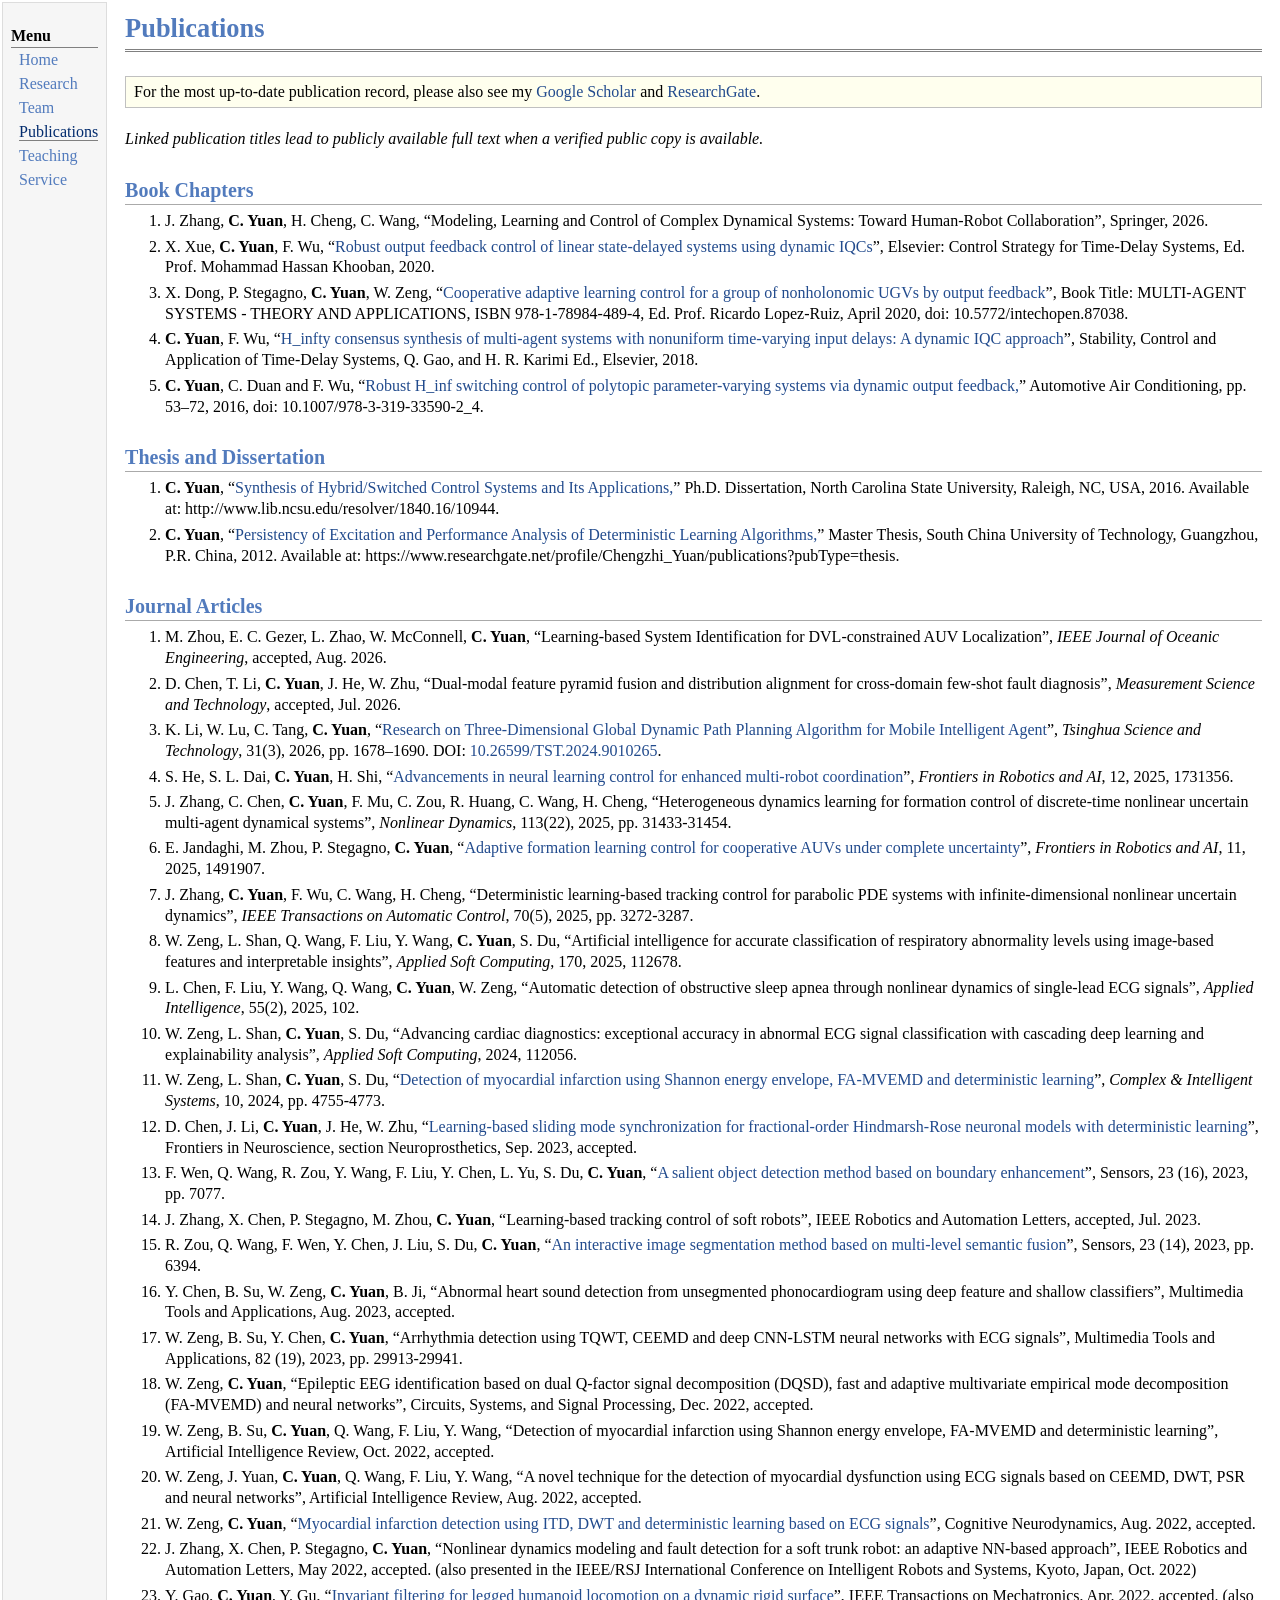
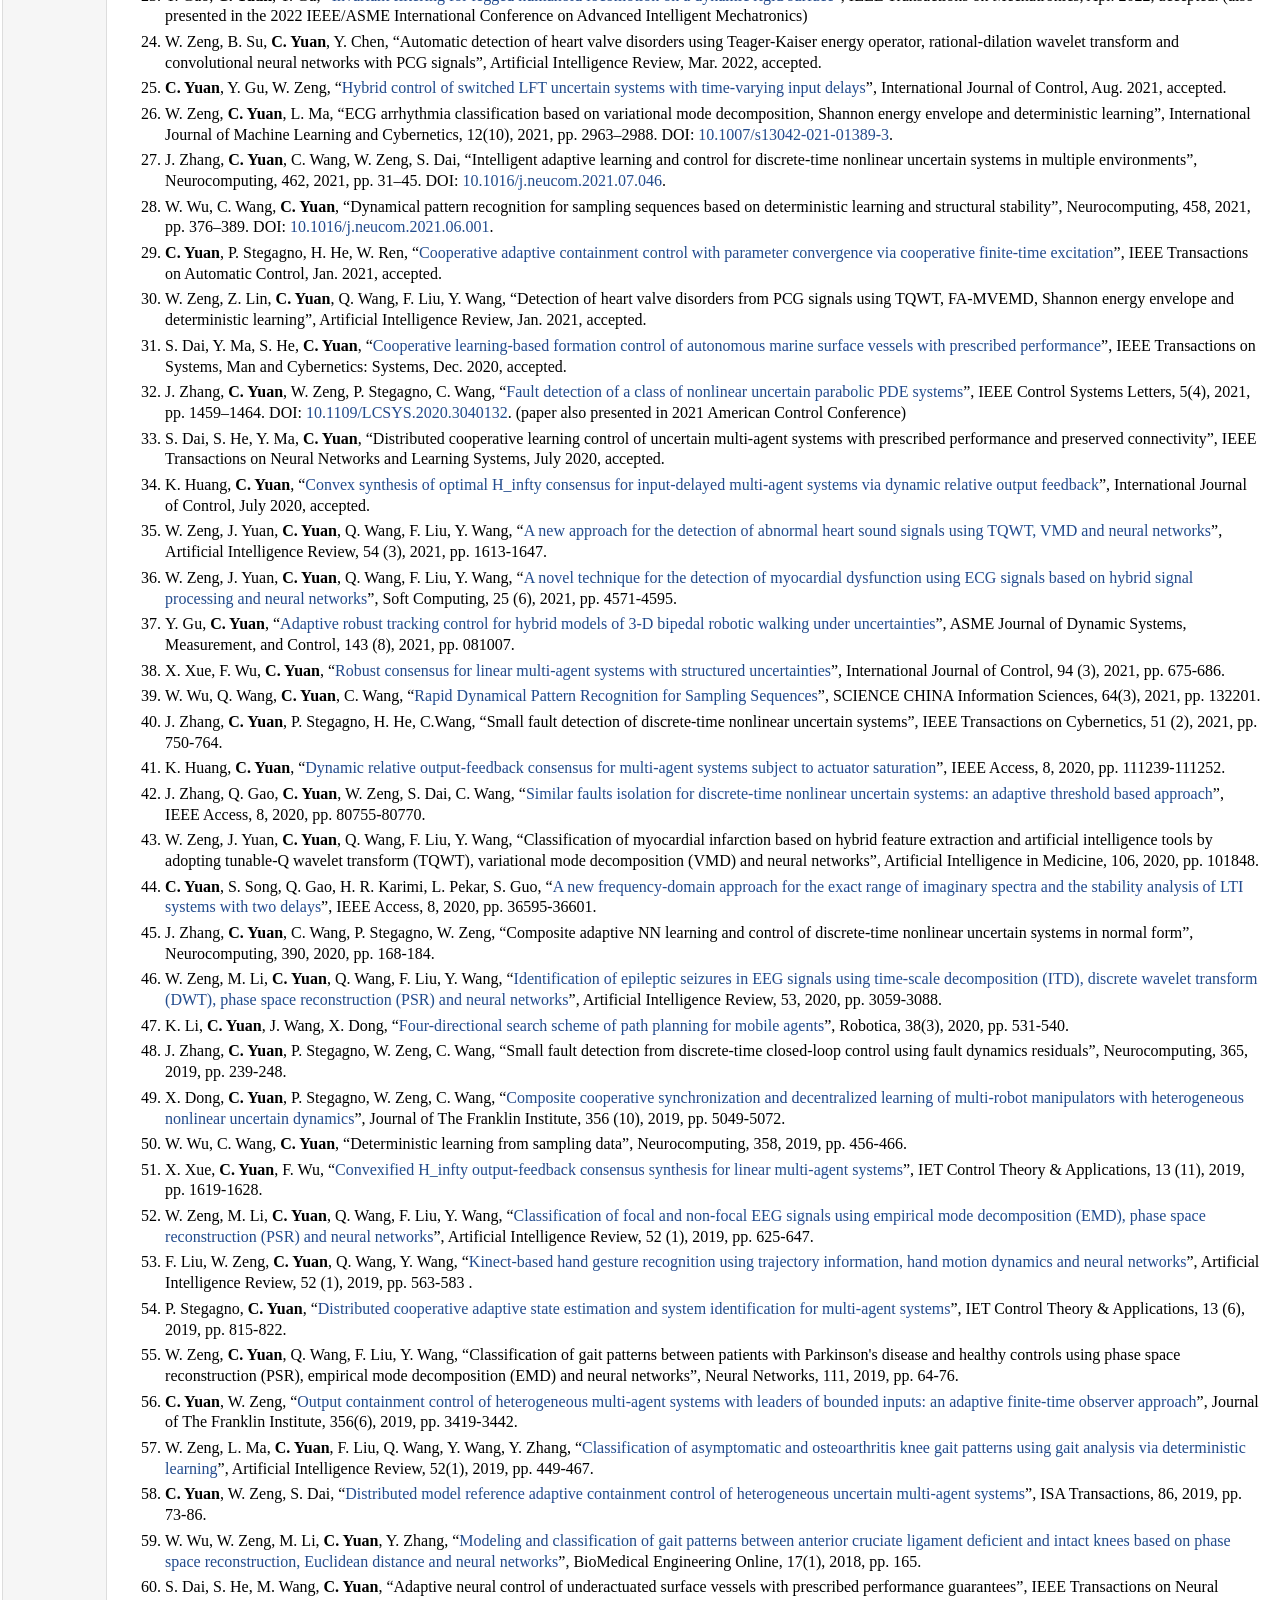
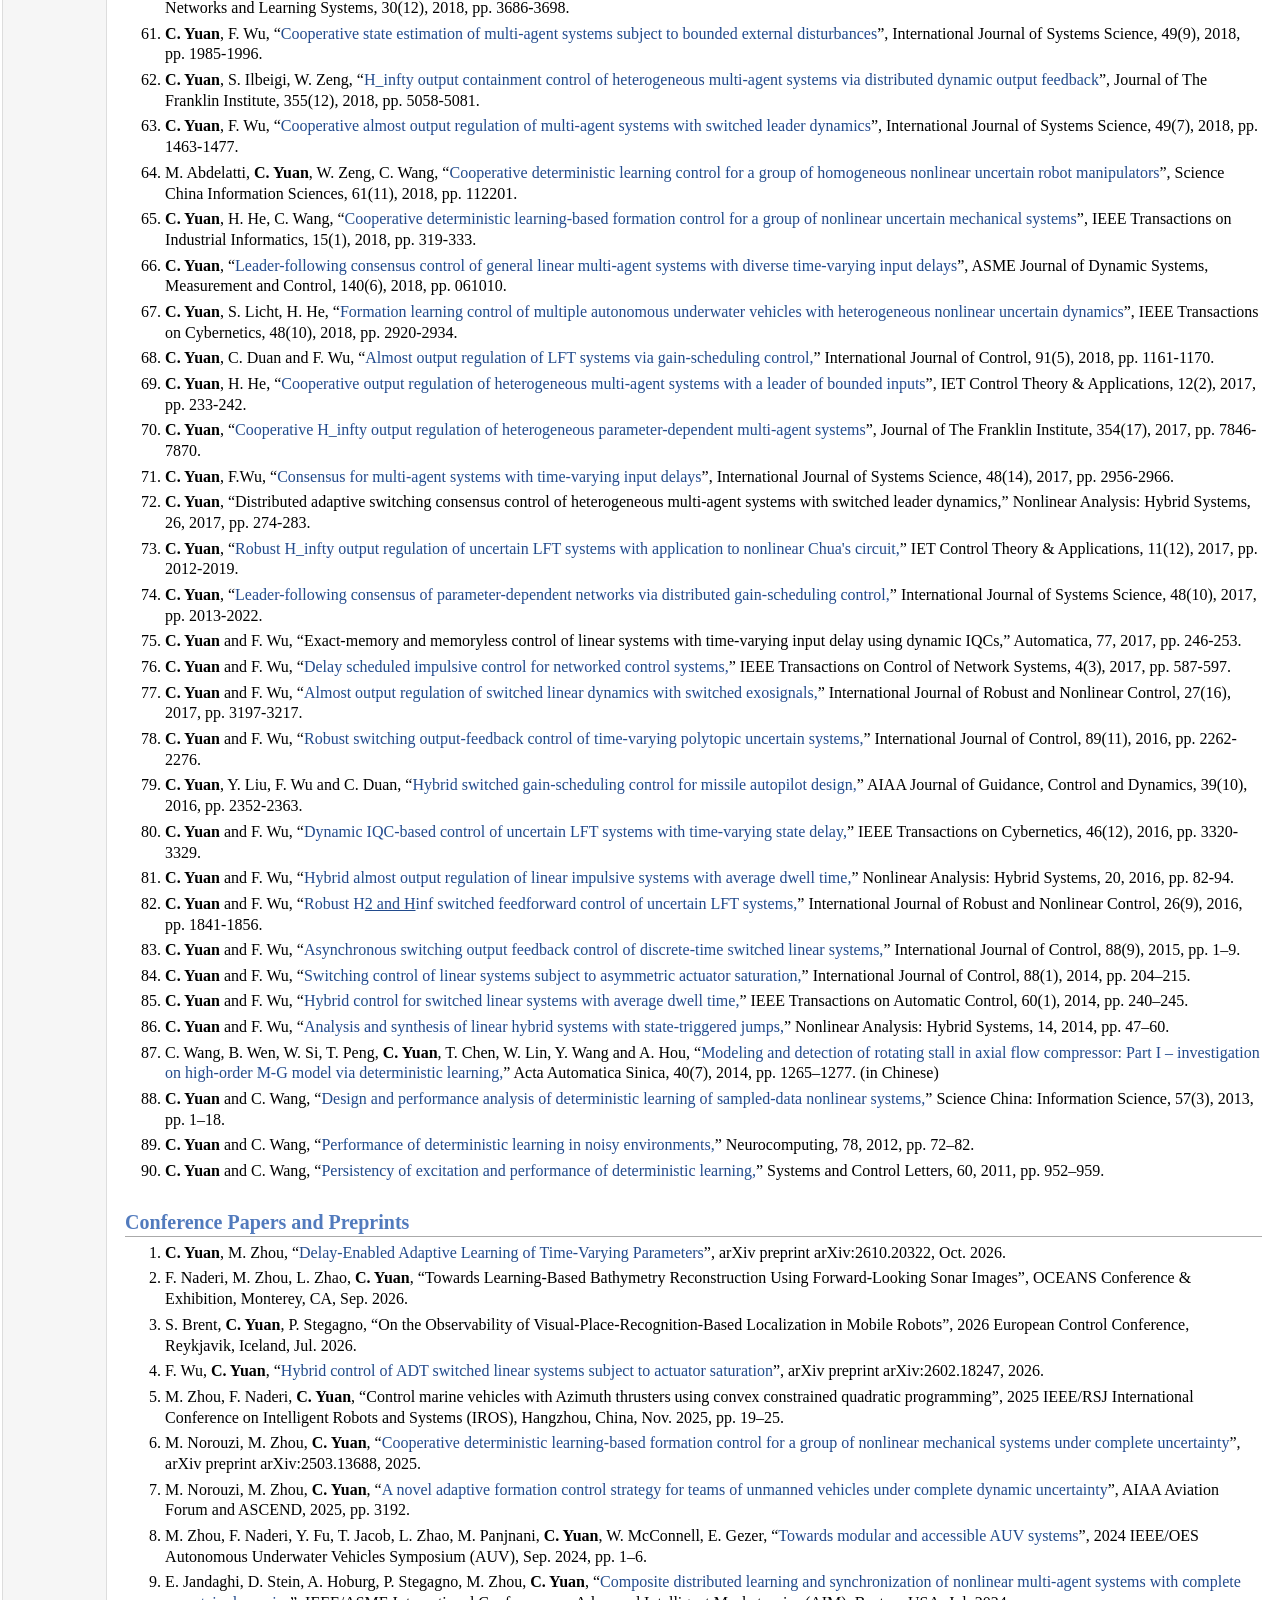
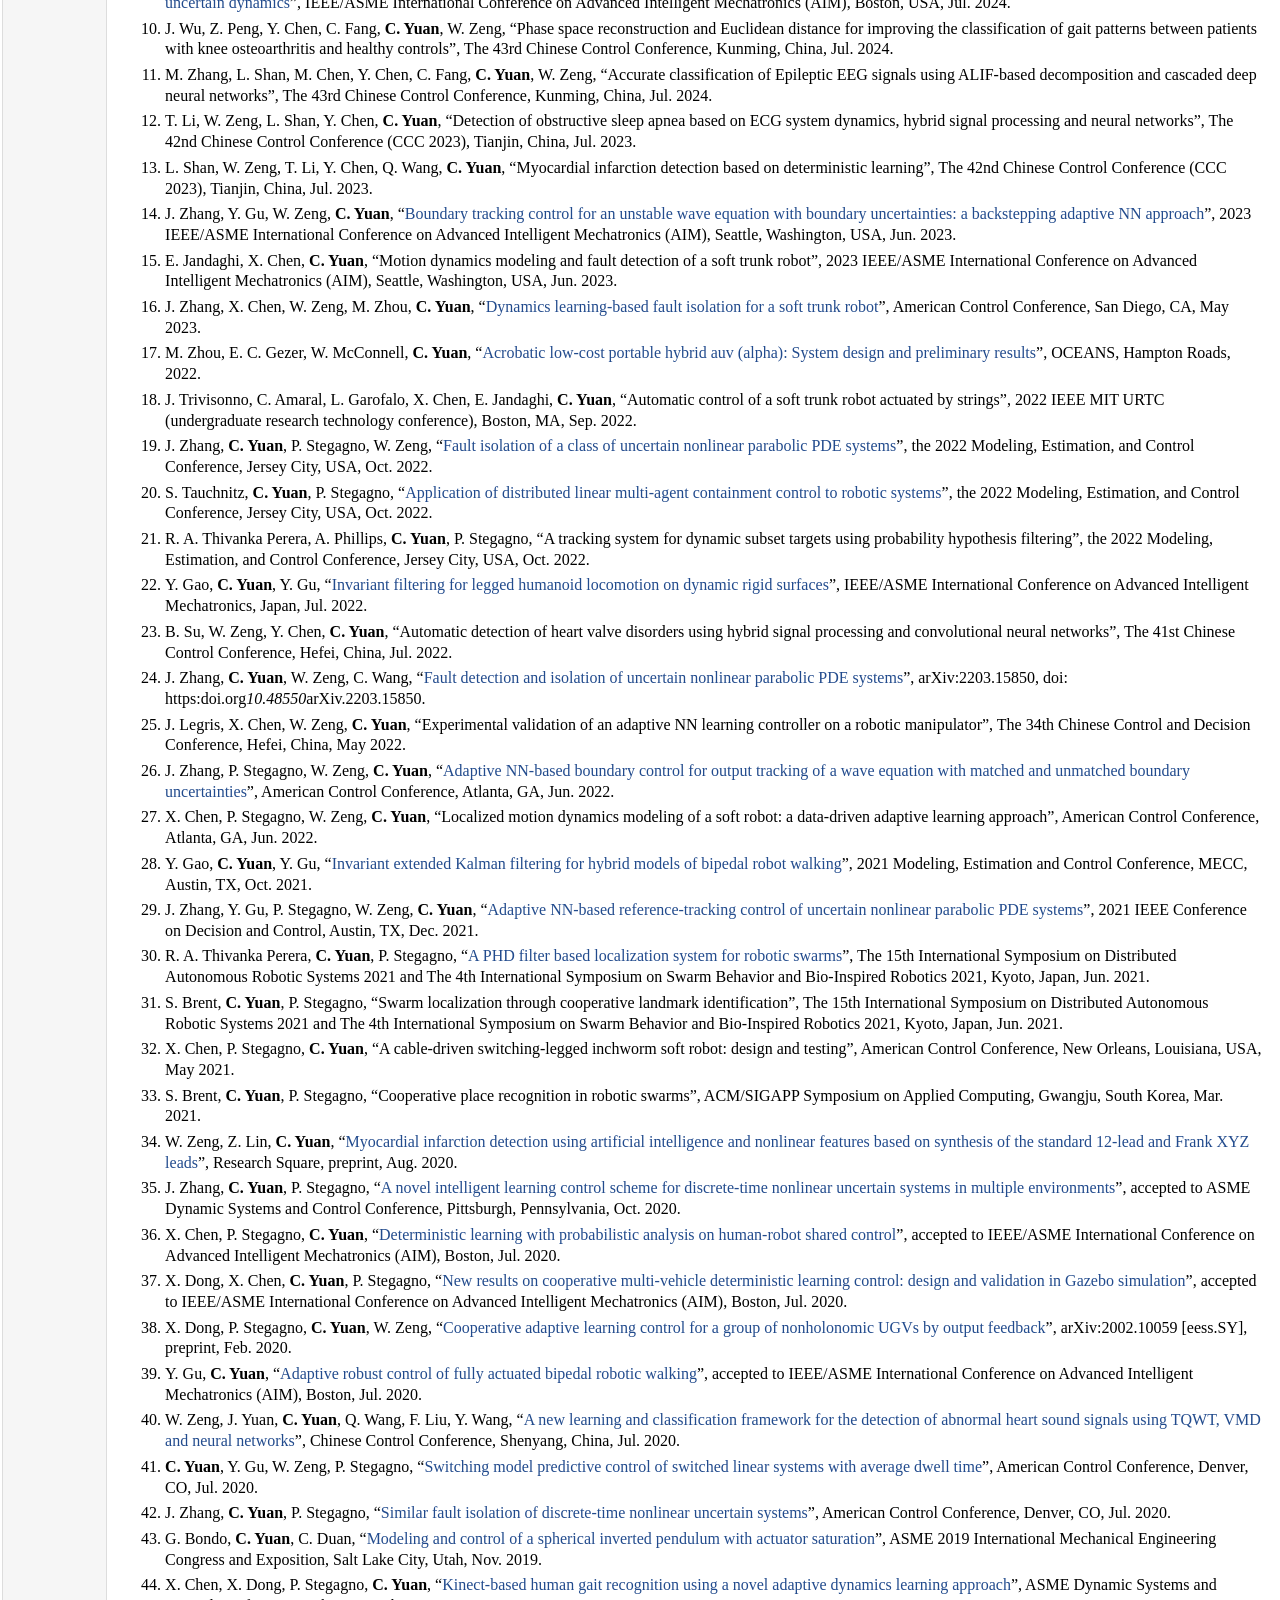
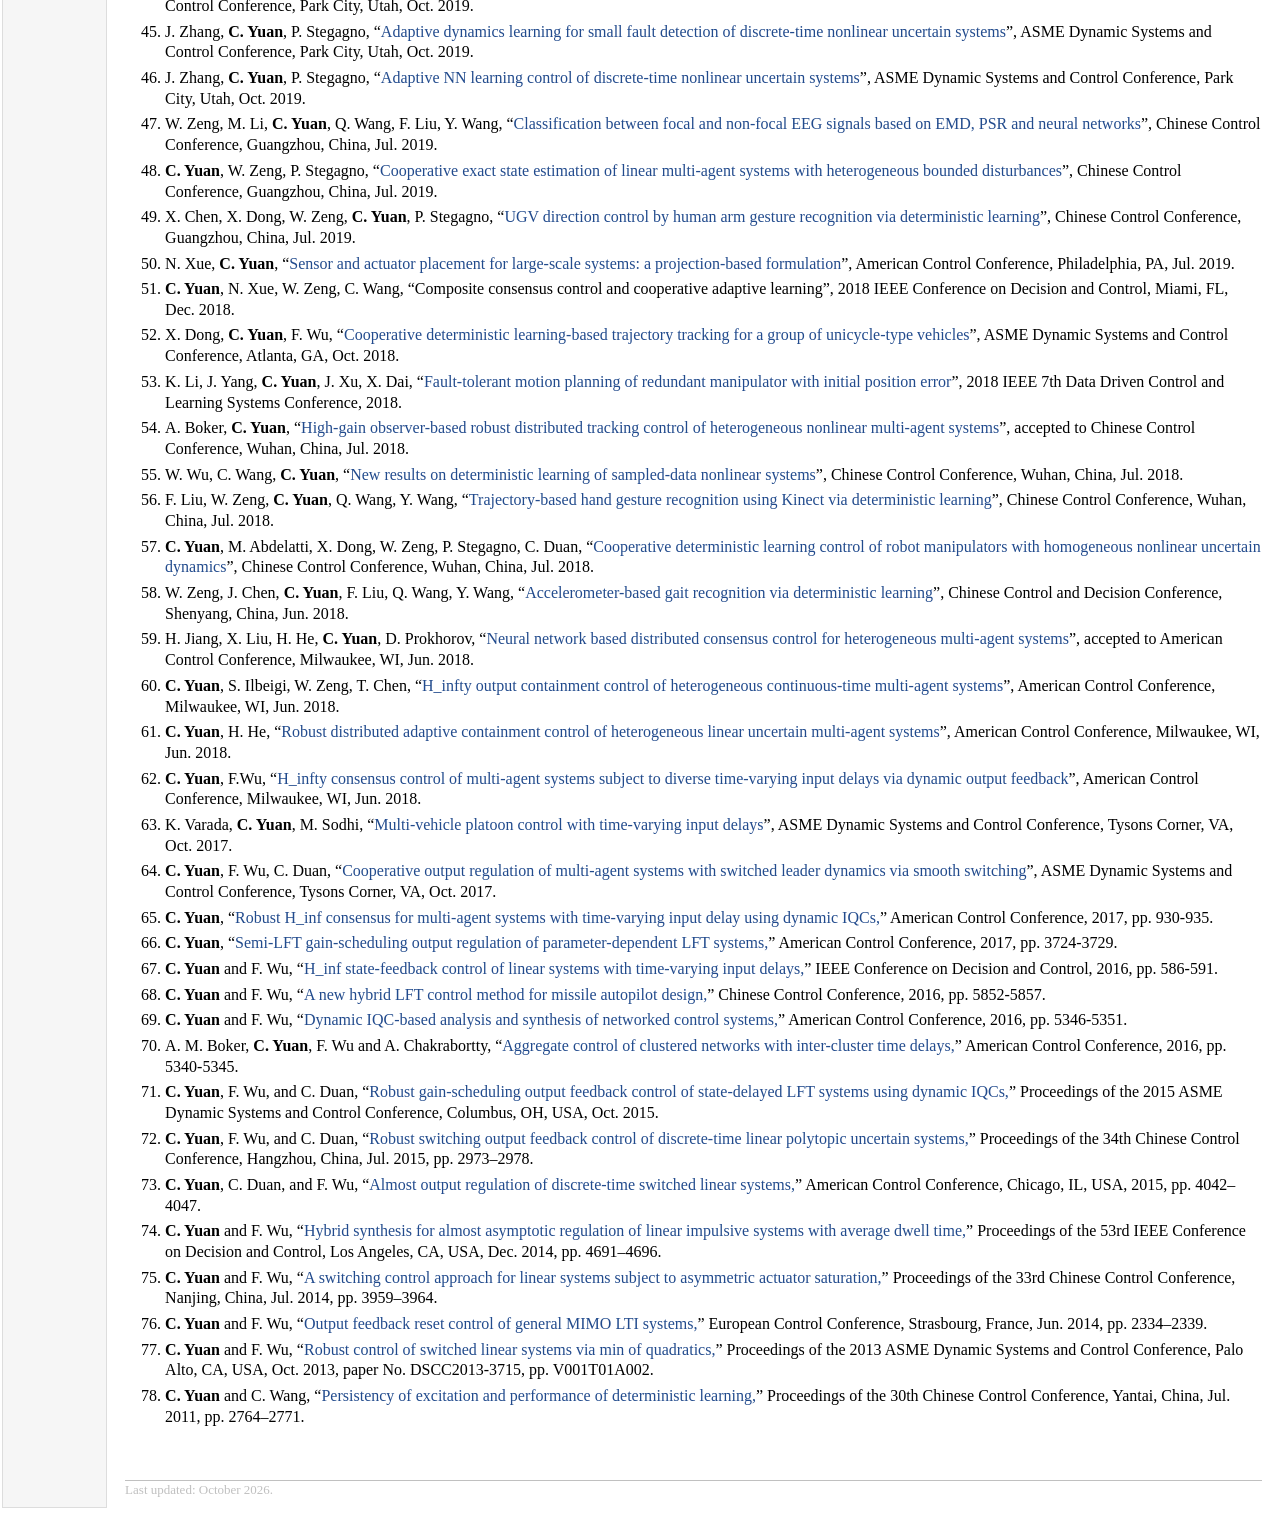
==== commit 08b9615b: "Update verified publication metadata and DOI links" ====
--- a/publications.html
+++ b/publications.html
@@ -120,13 +120,13 @@
 <li><p><b>C. Yuan</b>, Y. Gu, W. Zeng, &ldquo;<a href="https://www.thetracelab.com/uploads/1/1/3/0/113094493/yuan2021ijc.pdf" target="_blank">Hybrid control of switched LFT uncertain systems with time-varying input delays</a>&rdquo;, International Journal of Control, Aug. 2021, accepted.  </p>
 </li>
-<li><p>W. Zeng, <b>C. Yuan</b>, L. Ma, &ldquo;ECG arrhythmia classification based on variational mode decomposition, Shannon energy envelope and deterministic learning&rdquo;, International Journal of Machine Learning and Cybernetics, July 2021, accepted. -</p>
-</li>
-<li><p>J. Zhang, <b>C. Yuan</b>, C. Wang, W. Zeng, S. Dai, &ldquo;Intelligent adaptive learning and control for discrete-time nonlinear uncertain systems in multiple environments&rdquo;, Neurocomputing, July 2021, accepted. -</p>
-</li>
-<li><p>W. Wu, C. Wang, <b>C. Yuan</b>, &ldquo;Dynamical pattern recognition for sampling sequences based on deterministic learning and structural stability&rdquo;, Neurocomputing, June 2021, accepted. +<li><p>W. Zeng, <b>C. Yuan</b>, L. Ma, &ldquo;ECG arrhythmia classification based on variational mode decomposition, Shannon energy envelope and deterministic learning&rdquo;, International Journal of Machine Learning and Cybernetics, 12(10), 2021, pp. 2963&ndash;2988. DOI: <a href="https://doi.org/10.1007/s13042-021-01389-3" target="_blank">10.1007/s13042-021-01389-3</a>. +</p>
+</li>
+<li><p>J. Zhang, <b>C. Yuan</b>, C. Wang, W. Zeng, S. Dai, &ldquo;Intelligent adaptive learning and control for discrete-time nonlinear uncertain systems in multiple environments&rdquo;, Neurocomputing, 462, 2021, pp. 31&ndash;45. DOI: <a href="https://doi.org/10.1016/j.neucom.2021.07.046" target="_blank">10.1016/j.neucom.2021.07.046</a>. +</p>
+</li>
+<li><p>W. Wu, C. Wang, <b>C. Yuan</b>, &ldquo;Dynamical pattern recognition for sampling sequences based on deterministic learning and structural stability&rdquo;, Neurocomputing, 458, 2021, pp. 376&ndash;389. DOI: <a href="https://doi.org/10.1016/j.neucom.2021.06.001" target="_blank">10.1016/j.neucom.2021.06.001</a>.  </p>
 </li>
 <li><p><b>C. Yuan</b>, P. Stegagno, H. He, W. Ren, &ldquo;<a href="https://www.researchgate.net/publication/348944141_Cooperative_Adaptive_Containment_Control_With_Parameter_Convergence_via_Cooperative_Finite-Time_Excitation" target="_blank">Cooperative adaptive containment control with parameter convergence via cooperative finite-time excitation</a>&rdquo;, IEEE Transactions on Automatic Control, Jan. 2021, accepted. @@ -138,7 +138,7 @@
 <li><p>S. Dai, Y. Ma, S. He, <b>C. Yuan</b>, &ldquo;<a href="https://www.researchgate.net/publication/348944149_Cooperative_Learning-Based_Formation_Control_of_Autonomous_Marine_Surface_Vessels_With_Prescribed_Performance" target="_blank">Cooperative learning-based formation control of autonomous marine surface vessels with prescribed performance</a>&rdquo;, IEEE Transactions on Systems, Man and Cybernetics: Systems, Dec. 2020, accepted.  </p>
 </li>
-<li><p>J. Zhang, <b>C. Yuan</b>, W. Zeng, P. Stegagno, C. Wang, &ldquo;<a href="https://www.researchgate.net/publication/346644107_Fault_Detection_of_a_Class_of_Nonlinear_Uncertain_Parabolic_PDE_Systems" target="_blank">Fault detection of a class of nonlinear uncertain parabolic PDE systems</a>&rdquo;, IEEE Control Systems Letter, Nov. 2020, accepted. (paper also presented in 2021 American Control Conference)+<li><p>J. Zhang, <b>C. Yuan</b>, W. Zeng, P. Stegagno, C. Wang, &ldquo;<a href="https://www.researchgate.net/publication/346644107_Fault_Detection_of_a_Class_of_Nonlinear_Uncertain_Parabolic_PDE_Systems" target="_blank">Fault detection of a class of nonlinear uncertain parabolic PDE systems</a>&rdquo;, IEEE Control Systems Letters, 5(4), 2021, pp. 1459&ndash;1464. DOI: <a href="https://doi.org/10.1109/LCSYS.2020.3040132" target="_blank">10.1109/LCSYS.2020.3040132</a>. (paper also presented in 2021 American Control Conference) </p>
 </li>
 <li><p>S. Dai, S. He, Y. Ma, <b>C. Yuan</b>, &ldquo;Distributed cooperative learning control of uncertain multi-agent systems with prescribed performance and preserved connectivity&rdquo;, IEEE Transactions on Neural Networks and Learning Systems, July 2020, accepted. 
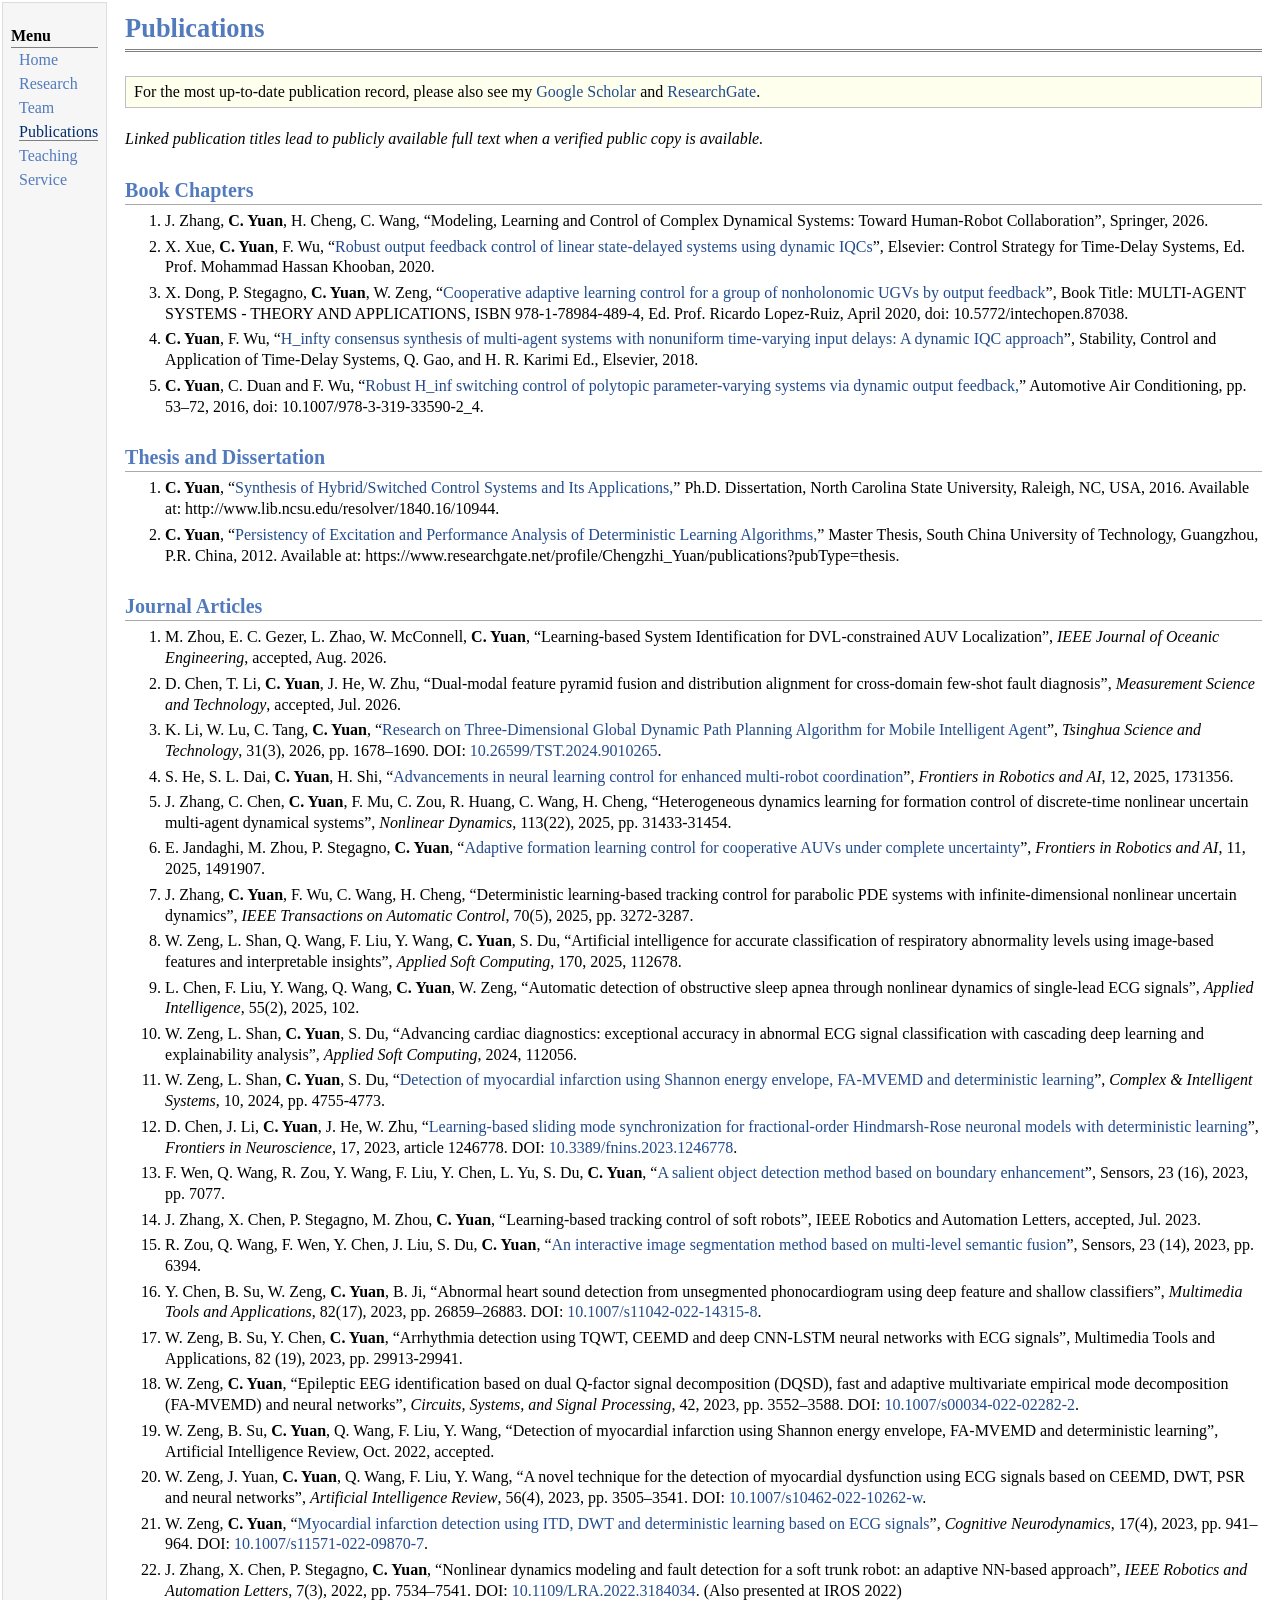
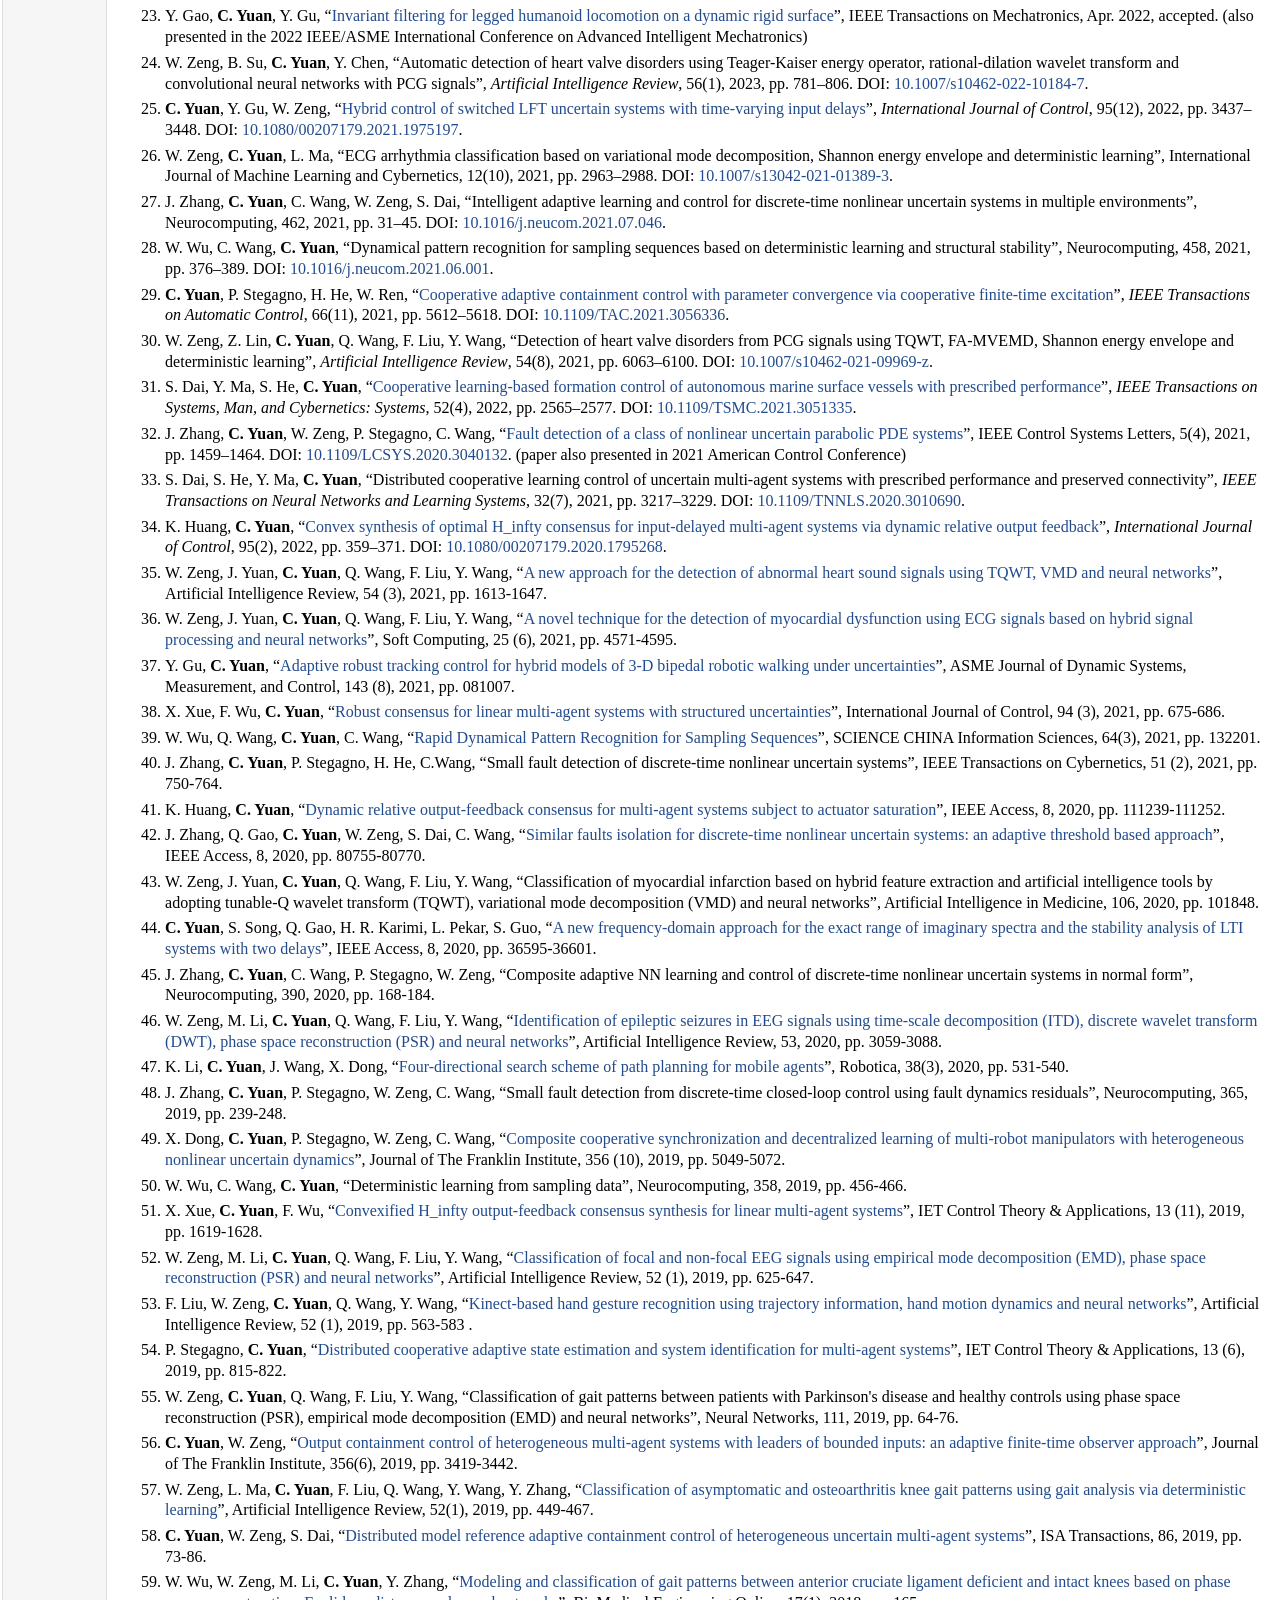
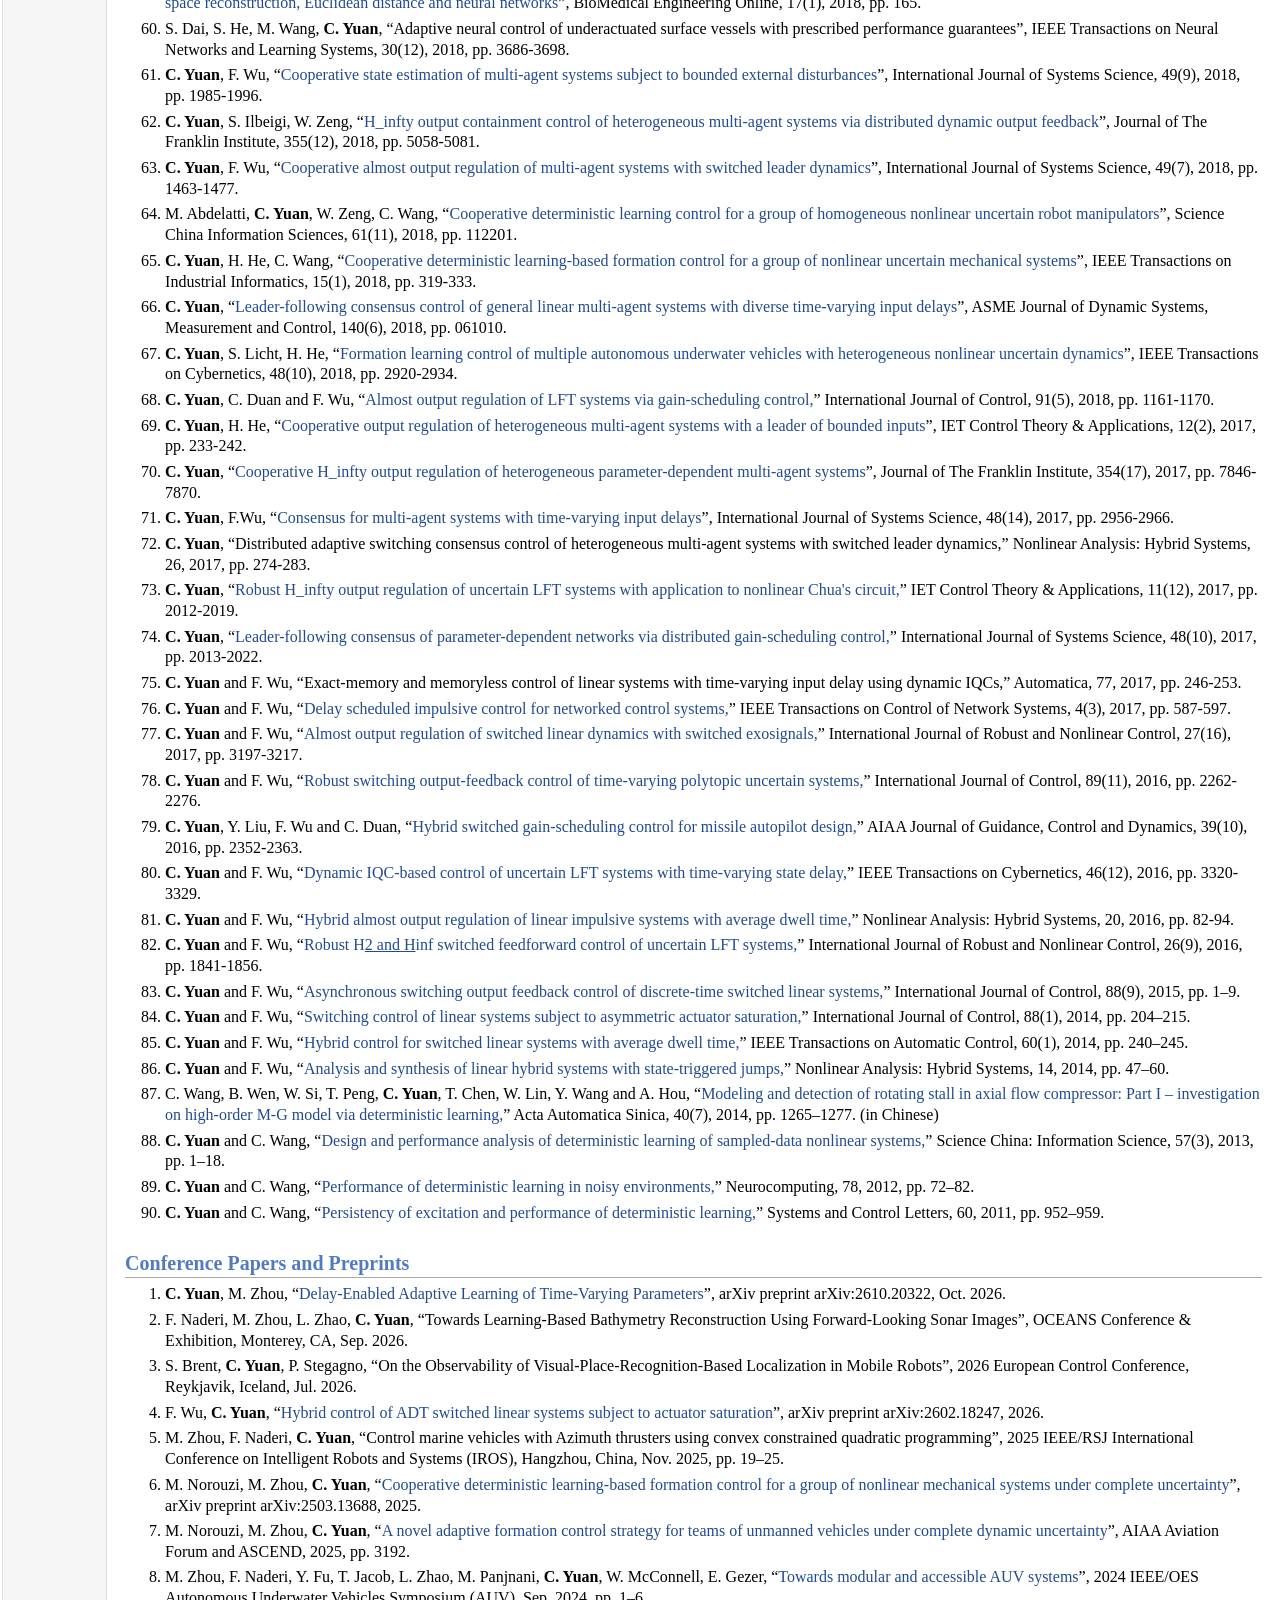
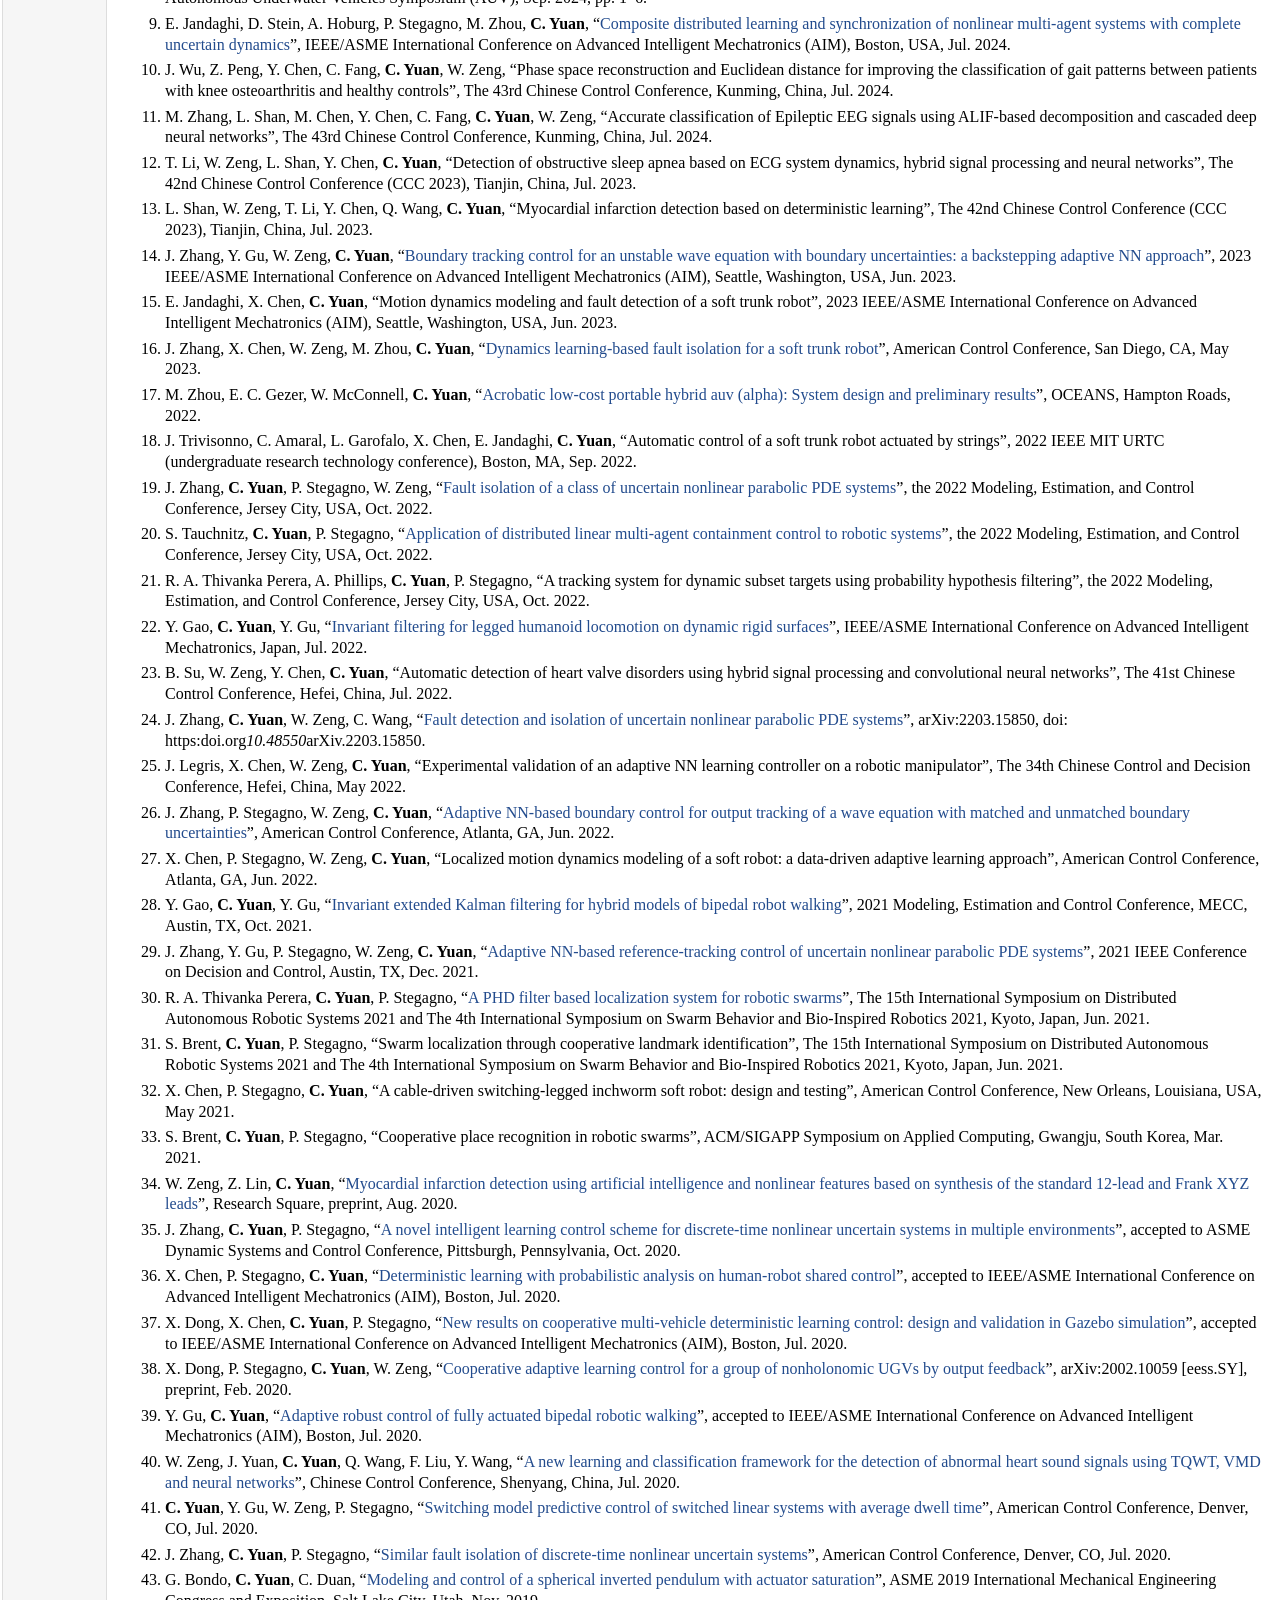
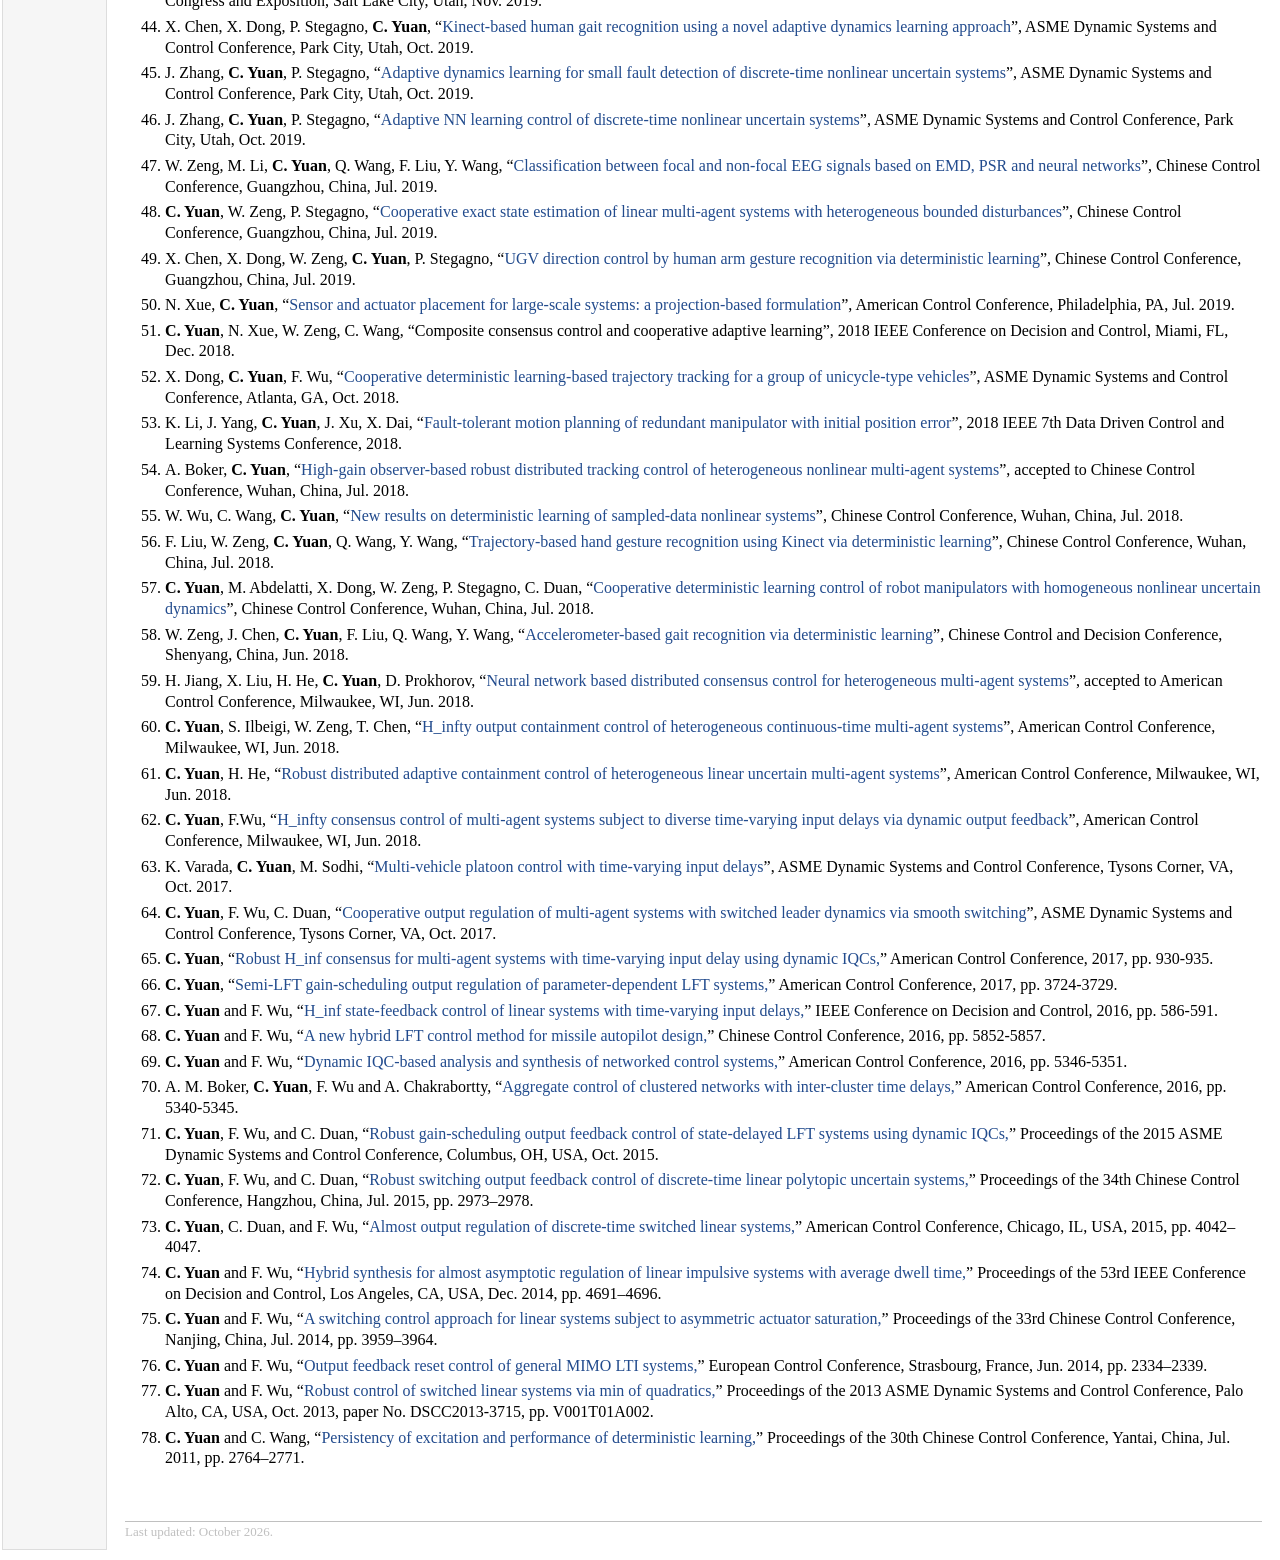
==== commit 722d8859: "Replace outdated accepted citations with verified final publication details" ====
--- a/publications.html
+++ b/publications.html
@@ -78,7 +78,7 @@
 <li><p>L. Chen, F. Liu, Y. Wang, Q. Wang, <b>C. Yuan</b>, W. Zeng, &ldquo;Automatic detection of obstructive sleep apnea through nonlinear dynamics of single-lead ECG signals&rdquo;, <i>Applied Intelligence</i>, 55(2), 2025, 102.</p></li>
 <li><p>W. Zeng, L. Shan, <b>C. Yuan</b>, S. Du, &ldquo;Advancing cardiac diagnostics: exceptional accuracy in abnormal ECG signal classification with cascading deep learning and explainability analysis&rdquo;, <i>Applied Soft Computing</i>, 2024, 112056.</p></li>
 <li><p>W. Zeng, L. Shan, <b>C. Yuan</b>, S. Du, &ldquo;<a href="https://www.researchgate.net/publication/379620052_Detection_of_myocardial_infarction_using_Shannon_energy_envelope_FA-MVEMD_and_deterministic_learning" target="_blank">Detection of myocardial infarction using Shannon energy envelope, FA-MVEMD and deterministic learning</a>&rdquo;, <i>Complex &amp; Intelligent Systems</i>, 10, 2024, pp. 4755-4773.</p></li>
-<li><p>D. Chen, J. Li, <b>C. Yuan</b>, J. He, W. Zhu, &ldquo;<a href="https://www.frontiersin.org/journals/neuroscience/articles/10.3389/fnins.2023.1246778/full" target="_blank">Learning-based sliding mode synchronization for fractional-order Hindmarsh-Rose neuronal models with deterministic learning</a>&rdquo;, Frontiers in Neuroscience, section Neuroprosthetics, Sep. 2023, accepted. +<li><p>D. Chen, J. Li, <b>C. Yuan</b>, J. He, W. Zhu, &ldquo;<a href="https://www.frontiersin.org/journals/neuroscience/articles/10.3389/fnins.2023.1246778/full" target="_blank">Learning-based sliding mode synchronization for fractional-order Hindmarsh-Rose neuronal models with deterministic learning</a>&rdquo;, <i>Frontiers in Neuroscience</i>, 17, 2023, article 1246778. DOI: <a href="https://doi.org/10.3389/fnins.2023.1246778">10.3389/fnins.2023.1246778</a>.  </p>
 </li>
 <li><p>F. Wen, Q. Wang, R. Zou, Y. Wang, F. Liu, Y. Chen, L. Yu, S. Du, <b>C. Yuan</b>, &ldquo;<a href="https://www.mdpi.com/1424-8220/23/16/7077" target="_blank">A salient object detection method based on boundary enhancement</a>&rdquo;, Sensors, 23 (16), 2023, pp. 7077. @@ -90,34 +90,33 @@
 <li><p>R. Zou, Q. Wang, F. Wen, Y. Chen, J. Liu, S. Du, <b>C. Yuan</b>, &ldquo;<a href="https://pmc.ncbi.nlm.nih.gov/articles/PMC10383896/" target="_blank">An interactive image segmentation method based on multi-level semantic fusion</a>&rdquo;, Sensors, 23 (14), 2023, pp. 6394.   </p>
 </li>
-<li><p>Y. Chen, B. Su, W. Zeng, <b>C. Yuan</b>, B. Ji, &ldquo;Abnormal heart sound detection from unsegmented phonocardiogram using deep feature and shallow classifiers&rdquo;, Multimedia Tools and Applications, Aug. 2023, accepted. +<li><p>Y. Chen, B. Su, W. Zeng, <b>C. Yuan</b>, B. Ji, &ldquo;Abnormal heart sound detection from unsegmented phonocardiogram using deep feature and shallow classifiers&rdquo;, <i>Multimedia Tools and Applications</i>, 82(17), 2023, pp. 26859&ndash;26883. DOI: <a href="https://doi.org/10.1007/s11042-022-14315-8">10.1007/s11042-022-14315-8</a>.  </p>
 </li>
 <li><p>W. Zeng, B. Su, Y. Chen, <b>C. Yuan</b>, &ldquo;Arrhythmia detection using TQWT, CEEMD and deep CNN-LSTM neural networks with ECG signals&rdquo;, Multimedia Tools and Applications, 82 (19), 2023, pp. 29913-29941.   </p>
 </li>
-<li><p>W. Zeng, <b>C. Yuan</b>, &ldquo;Epileptic EEG identification based on dual Q-factor signal decomposition (DQSD), fast and adaptive multivariate empirical mode decomposition (FA-MVEMD) and neural networks&rdquo;, Circuits, Systems, and Signal Processing, Dec. 2022, accepted. +<li><p>W. Zeng, <b>C. Yuan</b>, &ldquo;Epileptic EEG identification based on dual Q-factor signal decomposition (DQSD), fast and adaptive multivariate empirical mode decomposition (FA-MVEMD) and neural networks&rdquo;, <i>Circuits, Systems, and Signal Processing</i>, 42, 2023, pp. 3552&ndash;3588. DOI: <a href="https://doi.org/10.1007/s00034-022-02282-2">10.1007/s00034-022-02282-2</a>.  </p>
 </li>
 <li><p>W. Zeng, B. Su, <b>C. Yuan</b>, Q. Wang, F. Liu, Y. Wang, &ldquo;Detection of myocardial infarction using Shannon energy envelope, FA-MVEMD and deterministic learning&rdquo;, Artificial Intelligence Review, Oct. 2022, accepted.  </p>
 </li>
-<li><p>W. Zeng, J. Yuan, <b>C. Yuan</b>, Q. Wang, F. Liu, Y. Wang, &ldquo;A novel technique for the detection of myocardial dysfunction using ECG signals based on CEEMD, DWT, PSR and neural networks&rdquo;, Artificial Intelligence Review, Aug. 2022, accepted. -</p>
-</li>
-<li><p>W. Zeng, <b>C. Yuan</b>, &ldquo;<a href="https://pmc.ncbi.nlm.nih.gov/articles/PMC10374507/" target="_blank">Myocardial infarction detection using ITD, DWT and deterministic learning based on ECG signals</a>&rdquo;, Cognitive Neurodynamics, Aug. 2022, accepted. -</p>
-</li>
-<li><p>J. Zhang, X. Chen, P. Stegagno, <b>C. Yuan</b>, &ldquo;Nonlinear dynamics modeling and fault detection for a soft trunk robot: an adaptive NN-based approach&rdquo;, IEEE Robotics and Automation Letters, May 2022, accepted. (also presented in the IEEE/RSJ International Conference on Intelligent Robots and Systems, Kyoto, Japan, Oct. 2022)-</p>
+<li><p>W. Zeng, J. Yuan, <b>C. Yuan</b>, Q. Wang, F. Liu, Y. Wang, &ldquo;A novel technique for the detection of myocardial dysfunction using ECG signals based on CEEMD, DWT, PSR and neural networks&rdquo;, <i>Artificial Intelligence Review</i>, 56(4), 2023, pp. 3505&ndash;3541. DOI: <a href="https://doi.org/10.1007/s10462-022-10262-w">10.1007/s10462-022-10262-w</a>. +</p>
+</li>
+<li><p>W. Zeng, <b>C. Yuan</b>, &ldquo;<a href="https://pmc.ncbi.nlm.nih.gov/articles/PMC10374507/" target="_blank">Myocardial infarction detection using ITD, DWT and deterministic learning based on ECG signals</a>&rdquo;, <i>Cognitive Neurodynamics</i>, 17(4), 2023, pp. 941&ndash;964. DOI: <a href="https://doi.org/10.1007/s11571-022-09870-7">10.1007/s11571-022-09870-7</a>. +</p>
+</li>
+<li><p>J. Zhang, X. Chen, P. Stegagno, <b>C. Yuan</b>, &ldquo;Nonlinear dynamics modeling and fault detection for a soft trunk robot: an adaptive NN-based approach&rdquo;, <i>IEEE Robotics and Automation Letters</i>, 7(3), 2022, pp. 7534&ndash;7541. DOI: <a href="https://doi.org/10.1109/LRA.2022.3184034">10.1109/LRA.2022.3184034</a>. (Also presented at IROS 2022)</p>
 </li>
 <li><p>Y. Gao, <b>C. Yuan</b>, Y. Gu, &ldquo;<a href="https://arxiv.org/abs/2201.10636" target="_blank">Invariant filtering for legged humanoid locomotion on a dynamic rigid surface</a>&rdquo;, IEEE Transactions on Mechatronics, Apr. 2022, accepted. (also presented in the 2022 IEEE/ASME International Conference on Advanced Intelligent Mechatronics)   </p>
 </li>
-<li><p>W. Zeng, B. Su, <b>C. Yuan</b>, Y. Chen, &ldquo;Automatic detection of heart valve disorders using Teager-Kaiser energy operator, rational-dilation wavelet transform and convolutional neural networks with PCG signals&rdquo;, Artificial Intelligence Review, Mar. 2022, accepted. -</p>
-</li>
-<li><p><b>C. Yuan</b>, Y. Gu, W. Zeng, &ldquo;<a href="https://www.thetracelab.com/uploads/1/1/3/0/113094493/yuan2021ijc.pdf" target="_blank">Hybrid control of switched LFT uncertain systems with time-varying input delays</a>&rdquo;, International Journal of Control, Aug. 2021, accepted. +<li><p>W. Zeng, B. Su, <b>C. Yuan</b>, Y. Chen, &ldquo;Automatic detection of heart valve disorders using Teager-Kaiser energy operator, rational-dilation wavelet transform and convolutional neural networks with PCG signals&rdquo;, <i>Artificial Intelligence Review</i>, 56(1), 2023, pp. 781&ndash;806. DOI: <a href="https://doi.org/10.1007/s10462-022-10184-7">10.1007/s10462-022-10184-7</a>. +</p>
+</li>
+<li><p><b>C. Yuan</b>, Y. Gu, W. Zeng, &ldquo;<a href="https://www.thetracelab.com/uploads/1/1/3/0/113094493/yuan2021ijc.pdf" target="_blank">Hybrid control of switched LFT uncertain systems with time-varying input delays</a>&rdquo;, <i>International Journal of Control</i>, 95(12), 2022, pp. 3437&ndash;3448. DOI: <a href="https://doi.org/10.1080/00207179.2021.1975197">10.1080/00207179.2021.1975197</a>.  </p>
 </li>
 <li><p>W. Zeng, <b>C. Yuan</b>, L. Ma, &ldquo;ECG arrhythmia classification based on variational mode decomposition, Shannon energy envelope and deterministic learning&rdquo;, International Journal of Machine Learning and Cybernetics, 12(10), 2021, pp. 2963&ndash;2988. DOI: <a href="https://doi.org/10.1007/s13042-021-01389-3" target="_blank">10.1007/s13042-021-01389-3</a>. @@ -129,22 +128,22 @@
 <li><p>W. Wu, C. Wang, <b>C. Yuan</b>, &ldquo;Dynamical pattern recognition for sampling sequences based on deterministic learning and structural stability&rdquo;, Neurocomputing, 458, 2021, pp. 376&ndash;389. DOI: <a href="https://doi.org/10.1016/j.neucom.2021.06.001" target="_blank">10.1016/j.neucom.2021.06.001</a>.  </p>
 </li>
-<li><p><b>C. Yuan</b>, P. Stegagno, H. He, W. Ren, &ldquo;<a href="https://www.researchgate.net/publication/348944141_Cooperative_Adaptive_Containment_Control_With_Parameter_Convergence_via_Cooperative_Finite-Time_Excitation" target="_blank">Cooperative adaptive containment control with parameter convergence via cooperative finite-time excitation</a>&rdquo;, IEEE Transactions on Automatic Control, Jan. 2021, accepted. -</p>
-</li>
-<li><p>W. Zeng, Z. Lin, <b>C. Yuan</b>, Q. Wang, F. Liu, Y. Wang, &ldquo;Detection of heart valve disorders from PCG signals using TQWT, FA-MVEMD, Shannon energy envelope and deterministic learning&rdquo;, Artificial Intelligence Review, Jan. 2021, accepted. -</p>
-</li>
-<li><p>S. Dai, Y. Ma, S. He, <b>C. Yuan</b>, &ldquo;<a href="https://www.researchgate.net/publication/348944149_Cooperative_Learning-Based_Formation_Control_of_Autonomous_Marine_Surface_Vessels_With_Prescribed_Performance" target="_blank">Cooperative learning-based formation control of autonomous marine surface vessels with prescribed performance</a>&rdquo;, IEEE Transactions on Systems, Man and Cybernetics: Systems, Dec. 2020, accepted. +<li><p><b>C. Yuan</b>, P. Stegagno, H. He, W. Ren, &ldquo;<a href="https://www.researchgate.net/publication/348944141_Cooperative_Adaptive_Containment_Control_With_Parameter_Convergence_via_Cooperative_Finite-Time_Excitation" target="_blank">Cooperative adaptive containment control with parameter convergence via cooperative finite-time excitation</a>&rdquo;, <i>IEEE Transactions on Automatic Control</i>, 66(11), 2021, pp. 5612&ndash;5618. DOI: <a href="https://doi.org/10.1109/TAC.2021.3056336">10.1109/TAC.2021.3056336</a>. +</p>
+</li>
+<li><p>W. Zeng, Z. Lin, <b>C. Yuan</b>, Q. Wang, F. Liu, Y. Wang, &ldquo;Detection of heart valve disorders from PCG signals using TQWT, FA-MVEMD, Shannon energy envelope and deterministic learning&rdquo;, <i>Artificial Intelligence Review</i>, 54(8), 2021, pp. 6063&ndash;6100. DOI: <a href="https://doi.org/10.1007/s10462-021-09969-z">10.1007/s10462-021-09969-z</a>. +</p>
+</li>
+<li><p>S. Dai, Y. Ma, S. He, <b>C. Yuan</b>, &ldquo;<a href="https://www.researchgate.net/publication/348944149_Cooperative_Learning-Based_Formation_Control_of_Autonomous_Marine_Surface_Vessels_With_Prescribed_Performance" target="_blank">Cooperative learning-based formation control of autonomous marine surface vessels with prescribed performance</a>&rdquo;, <i>IEEE Transactions on Systems, Man, and Cybernetics: Systems</i>, 52(4), 2022, pp. 2565&ndash;2577. DOI: <a href="https://doi.org/10.1109/TSMC.2021.3051335">10.1109/TSMC.2021.3051335</a>.  </p>
 </li>
 <li><p>J. Zhang, <b>C. Yuan</b>, W. Zeng, P. Stegagno, C. Wang, &ldquo;<a href="https://www.researchgate.net/publication/346644107_Fault_Detection_of_a_Class_of_Nonlinear_Uncertain_Parabolic_PDE_Systems" target="_blank">Fault detection of a class of nonlinear uncertain parabolic PDE systems</a>&rdquo;, IEEE Control Systems Letters, 5(4), 2021, pp. 1459&ndash;1464. DOI: <a href="https://doi.org/10.1109/LCSYS.2020.3040132" target="_blank">10.1109/LCSYS.2020.3040132</a>. (paper also presented in 2021 American Control Conference) </p>
 </li>
-<li><p>S. Dai, S. He, Y. Ma, <b>C. Yuan</b>, &ldquo;Distributed cooperative learning control of uncertain multi-agent systems with prescribed performance and preserved connectivity&rdquo;, IEEE Transactions on Neural Networks and Learning Systems, July 2020, accepted. -</p>
-</li>
-<li><p>K. Huang, <b>C. Yuan</b>, &ldquo;<a href="https://www.researchgate.net/publication/342890584_Convex_Synthesis_for_Optimal_H_Consensus_of_Input-Delayed_Multi-Agent_Systems_via_Dynamic_Relative_Output_Feedback" target="_blank">Convex synthesis of optimal H_infty consensus for input-delayed multi-agent systems via dynamic relative output feedback</a>&rdquo;, International Journal of Control, July 2020, accepted. +<li><p>S. Dai, S. He, Y. Ma, <b>C. Yuan</b>, &ldquo;Distributed cooperative learning control of uncertain multi-agent systems with prescribed performance and preserved connectivity&rdquo;, <i>IEEE Transactions on Neural Networks and Learning Systems</i>, 32(7), 2021, pp. 3217&ndash;3229. DOI: <a href="https://doi.org/10.1109/TNNLS.2020.3010690">10.1109/TNNLS.2020.3010690</a>. +</p>
+</li>
+<li><p>K. Huang, <b>C. Yuan</b>, &ldquo;<a href="https://www.researchgate.net/publication/342890584_Convex_Synthesis_for_Optimal_H_Consensus_of_Input-Delayed_Multi-Agent_Systems_via_Dynamic_Relative_Output_Feedback" target="_blank">Convex synthesis of optimal H_infty consensus for input-delayed multi-agent systems via dynamic relative output feedback</a>&rdquo;, <i>International Journal of Control</i>, 95(2), 2022, pp. 359&ndash;371. DOI: <a href="https://doi.org/10.1080/00207179.2020.1795268">10.1080/00207179.2020.1795268</a>.  </p>
 </li>
 <li><p>W. Zeng, J. Yuan, <b>C. Yuan</b>, Q. Wang, F. Liu, Y. Wang, &ldquo;<a href="https://www.researchgate.net/publication/343199047_A_new_approach_for_the_detection_of_abnormal_heart_sound_signals_using_TQWT_VMD_and_neural_networks" target="_blank">A new approach for the detection of abnormal heart sound signals using TQWT, VMD and neural networks</a>&rdquo;, Artificial Intelligence Review, 54 (3), 2021, pp. 1613-1647. 
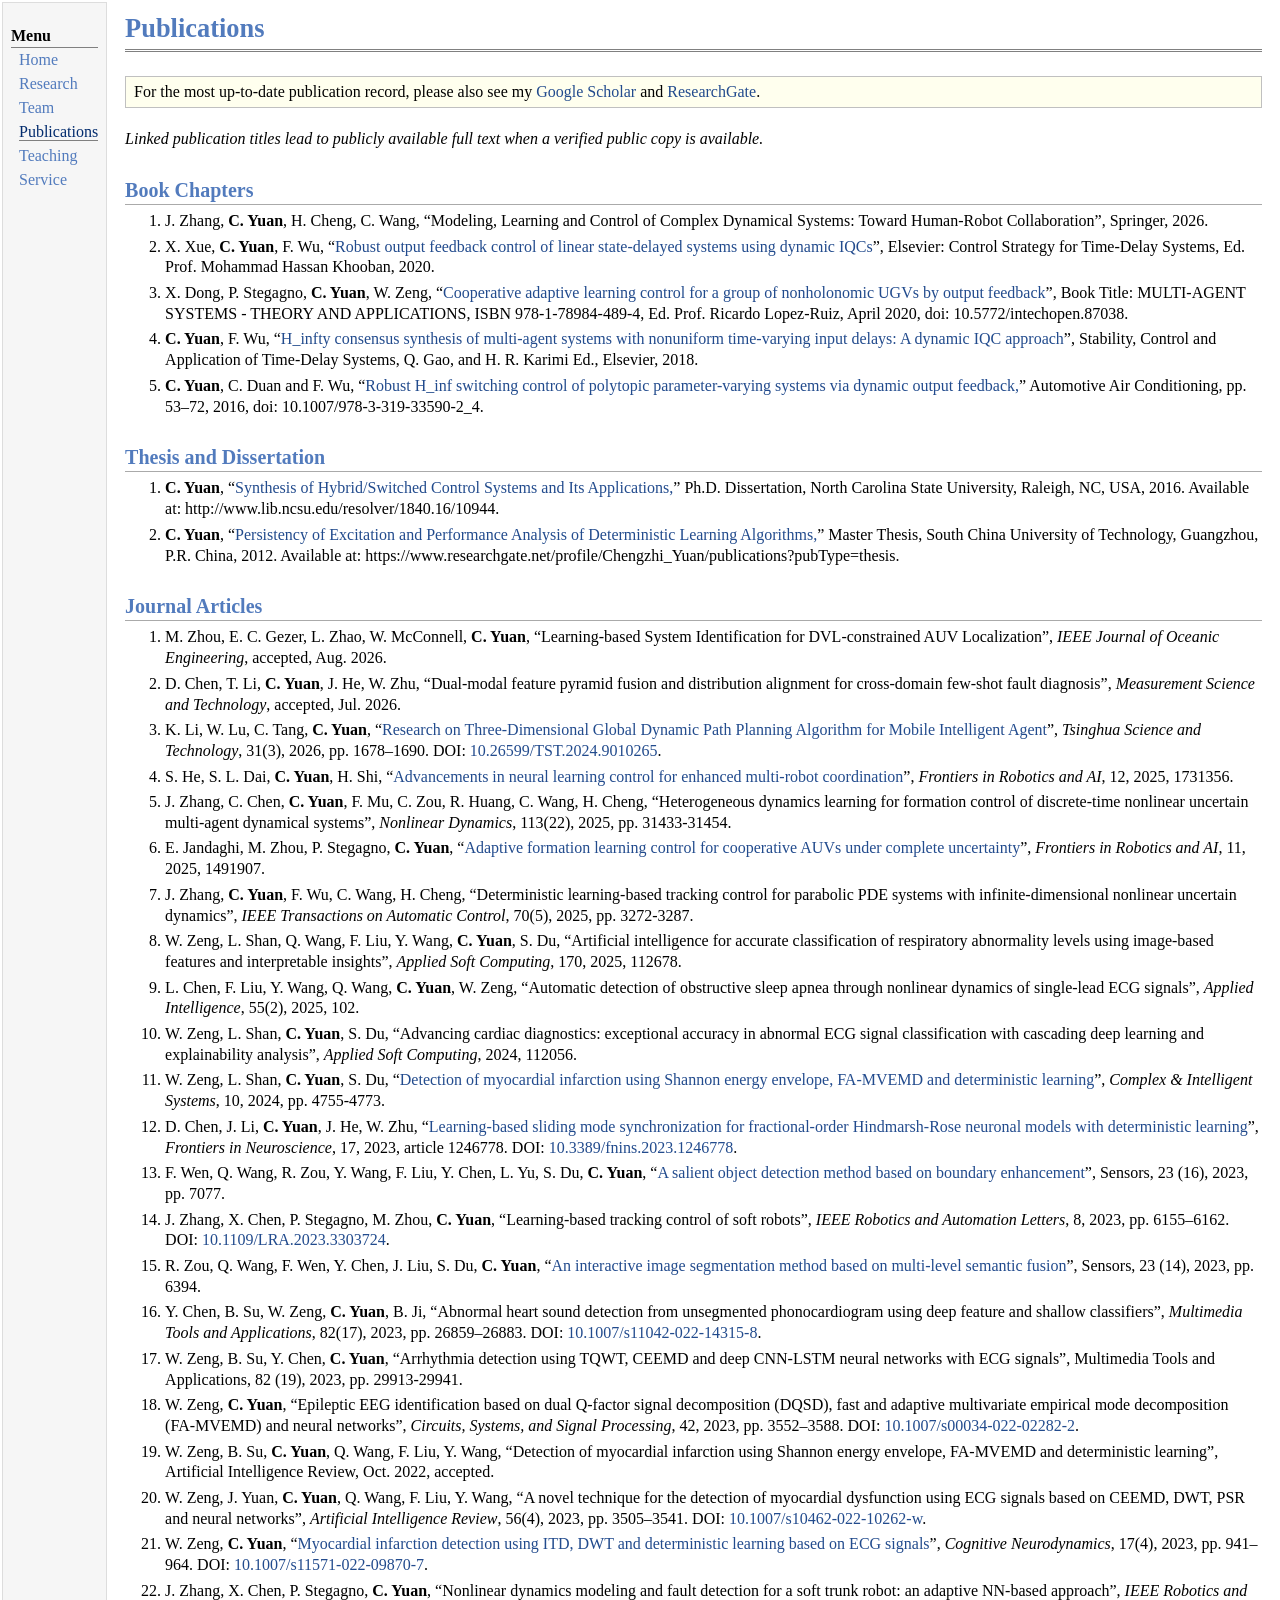
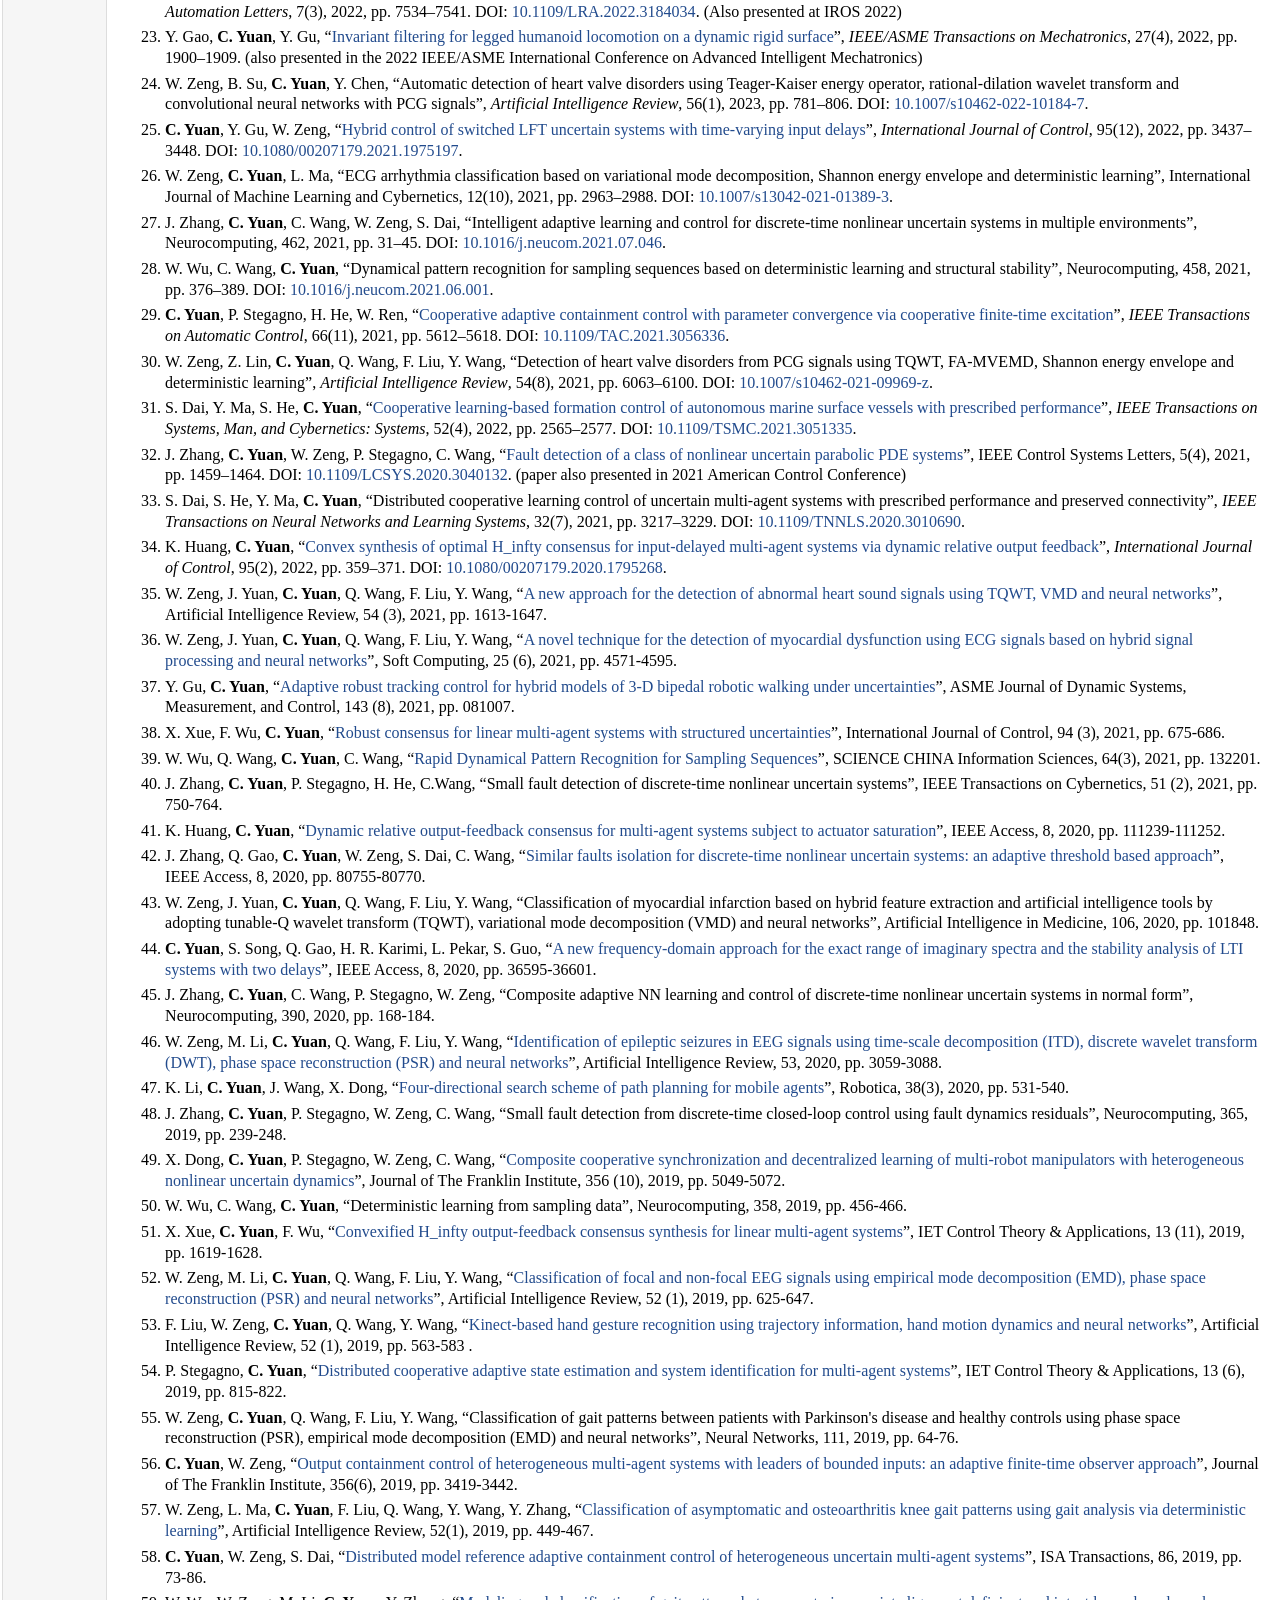
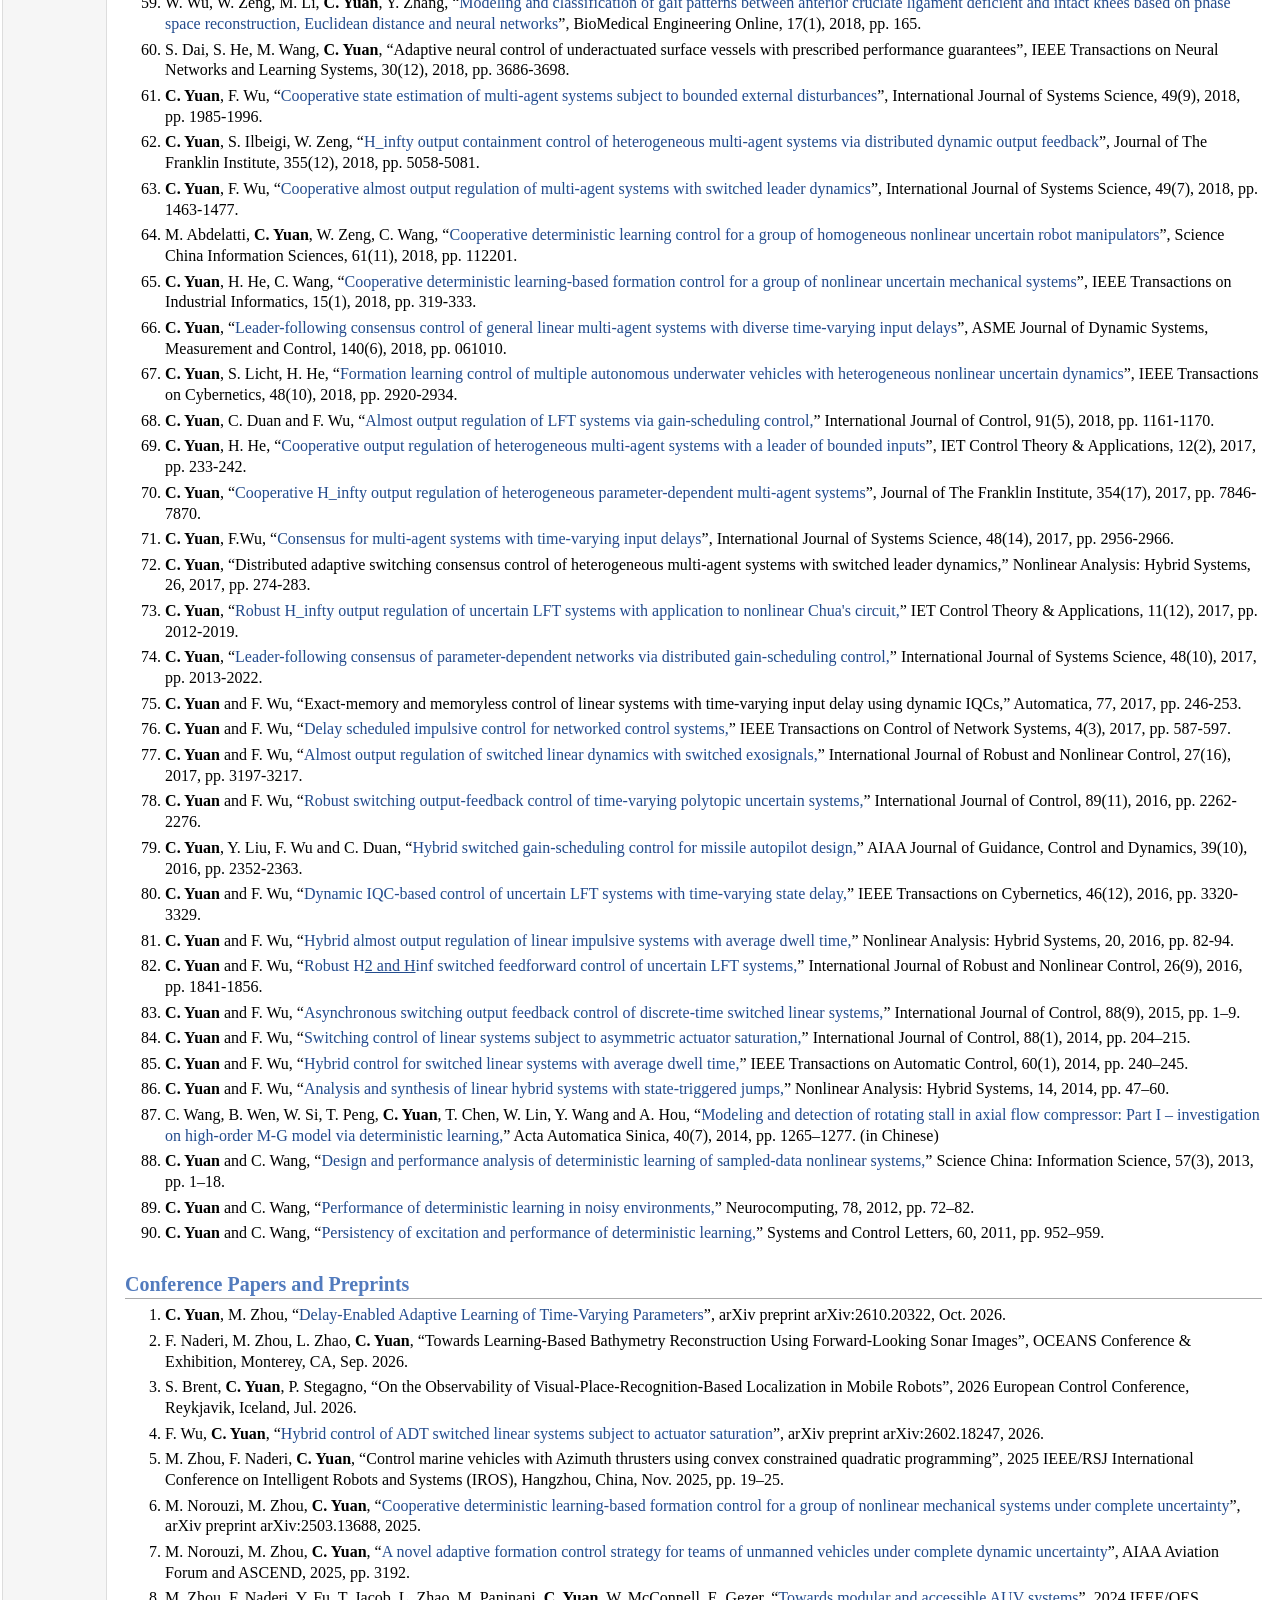
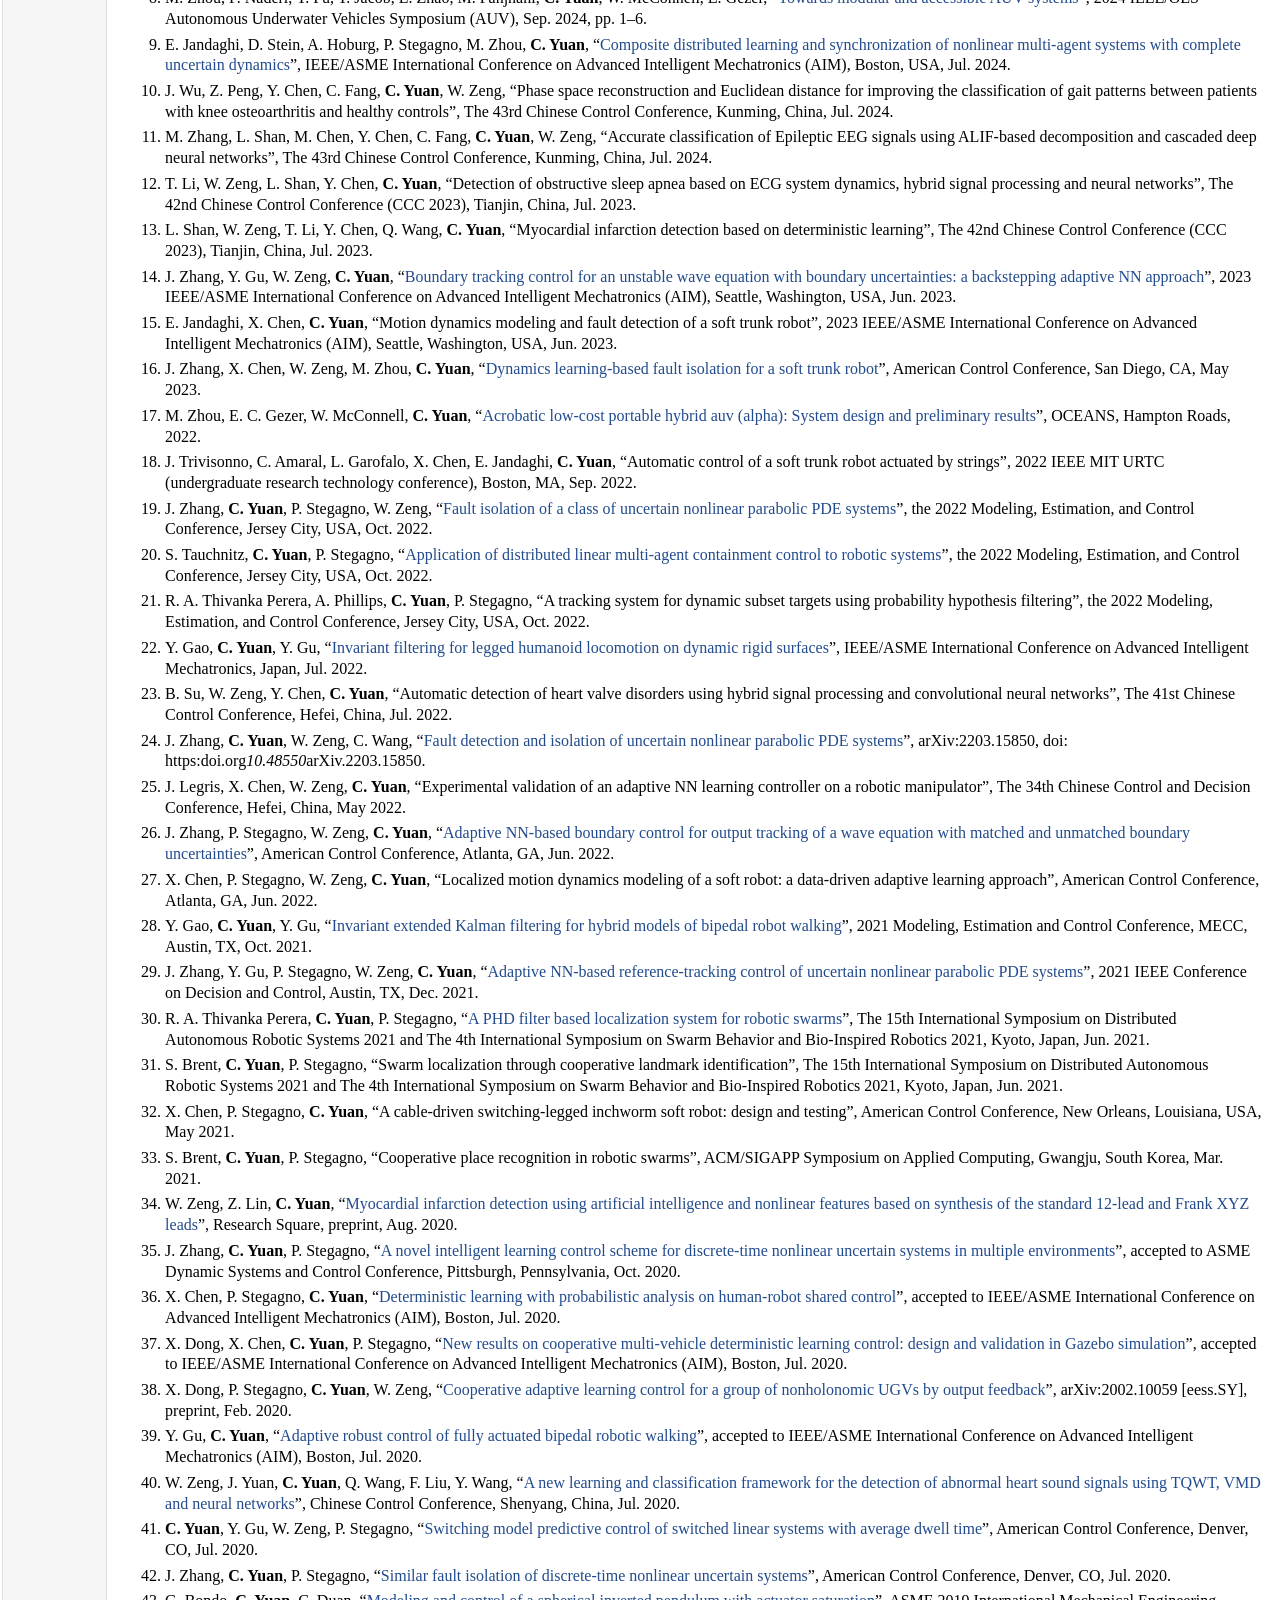
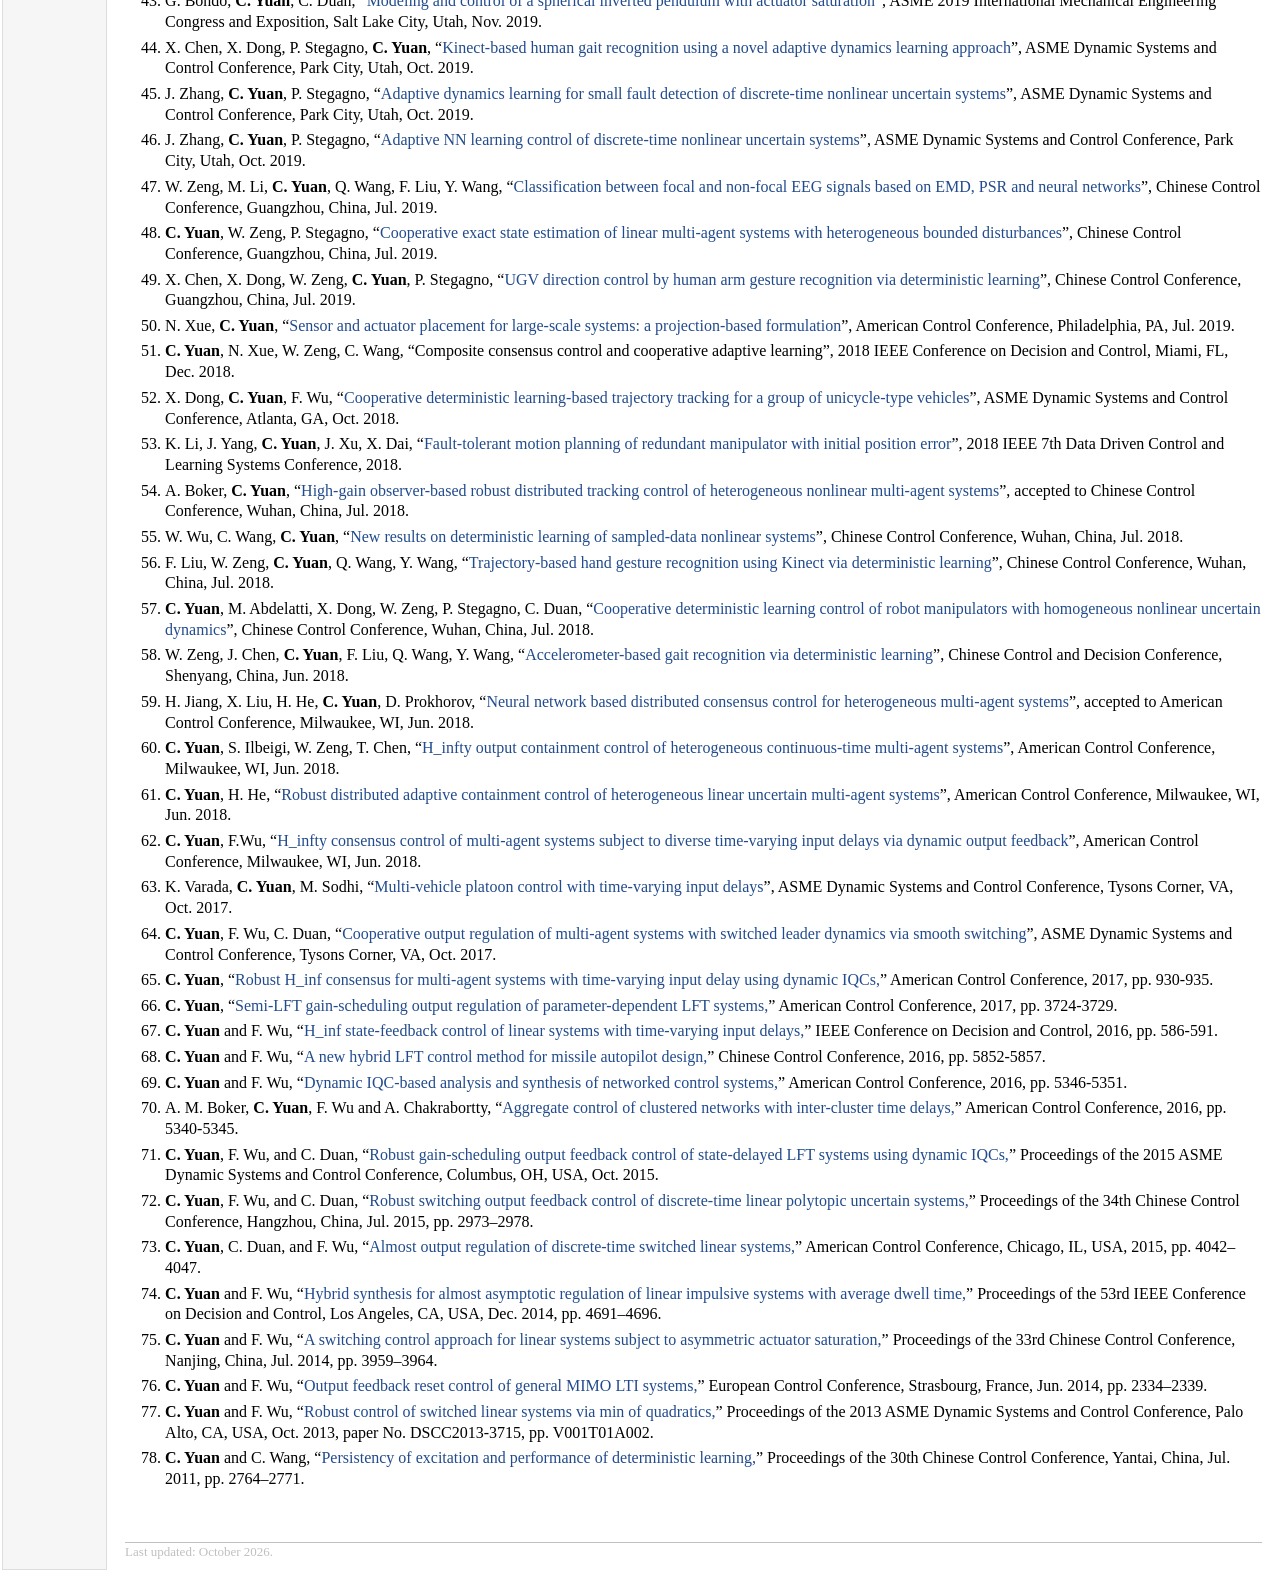
==== commit 1ca6cc48: "Finalize two additional IEEE journal citations" ====
--- a/publications.html
+++ b/publications.html
@@ -84,7 +84,7 @@
 <li><p>F. Wen, Q. Wang, R. Zou, Y. Wang, F. Liu, Y. Chen, L. Yu, S. Du, <b>C. Yuan</b>, &ldquo;<a href="https://www.mdpi.com/1424-8220/23/16/7077" target="_blank">A salient object detection method based on boundary enhancement</a>&rdquo;, Sensors, 23 (16), 2023, pp. 7077.  </p>
 </li>
-<li><p>J. Zhang, X. Chen, P. Stegagno, M. Zhou, <b>C. Yuan</b>, &ldquo;Learning-based tracking control of soft robots&rdquo;, IEEE Robotics and Automation Letters, accepted, Jul. 2023. +<li><p>J. Zhang, X. Chen, P. Stegagno, M. Zhou, <b>C. Yuan</b>, &ldquo;Learning-based tracking control of soft robots&rdquo;, <i>IEEE Robotics and Automation Letters</i>, 8, 2023, pp. 6155&ndash;6162. DOI: <a href="https://doi.org/10.1109/LRA.2023.3303724">10.1109/LRA.2023.3303724</a>.  </p>
 </li>
 <li><p>R. Zou, Q. Wang, F. Wen, Y. Chen, J. Liu, S. Du, <b>C. Yuan</b>, &ldquo;<a href="https://pmc.ncbi.nlm.nih.gov/articles/PMC10383896/" target="_blank">An interactive image segmentation method based on multi-level semantic fusion</a>&rdquo;, Sensors, 23 (14), 2023, pp. 6394.  @@ -110,7 +110,7 @@
 </li>
 <li><p>J. Zhang, X. Chen, P. Stegagno, <b>C. Yuan</b>, &ldquo;Nonlinear dynamics modeling and fault detection for a soft trunk robot: an adaptive NN-based approach&rdquo;, <i>IEEE Robotics and Automation Letters</i>, 7(3), 2022, pp. 7534&ndash;7541. DOI: <a href="https://doi.org/10.1109/LRA.2022.3184034">10.1109/LRA.2022.3184034</a>. (Also presented at IROS 2022)</p>
 </li>
-<li><p>Y. Gao, <b>C. Yuan</b>, Y. Gu, &ldquo;<a href="https://arxiv.org/abs/2201.10636" target="_blank">Invariant filtering for legged humanoid locomotion on a dynamic rigid surface</a>&rdquo;, IEEE Transactions on Mechatronics, Apr. 2022, accepted. (also presented in the 2022 IEEE/ASME International Conference on Advanced Intelligent Mechatronics)  +<li><p>Y. Gao, <b>C. Yuan</b>, Y. Gu, &ldquo;<a href="https://arxiv.org/abs/2201.10636" target="_blank">Invariant filtering for legged humanoid locomotion on a dynamic rigid surface</a>&rdquo;, <i>IEEE/ASME Transactions on Mechatronics</i>, 27(4), 2022, pp. 1900&ndash;1909. (also presented in the 2022 IEEE/ASME International Conference on Advanced Intelligent Mechatronics)   </p>
 </li>
 <li><p>W. Zeng, B. Su, <b>C. Yuan</b>, Y. Chen, &ldquo;Automatic detection of heart valve disorders using Teager-Kaiser energy operator, rational-dilation wavelet transform and convolutional neural networks with PCG signals&rdquo;, <i>Artificial Intelligence Review</i>, 56(1), 2023, pp. 781&ndash;806. DOI: <a href="https://doi.org/10.1007/s10462-022-10184-7">10.1007/s10462-022-10184-7</a>. 
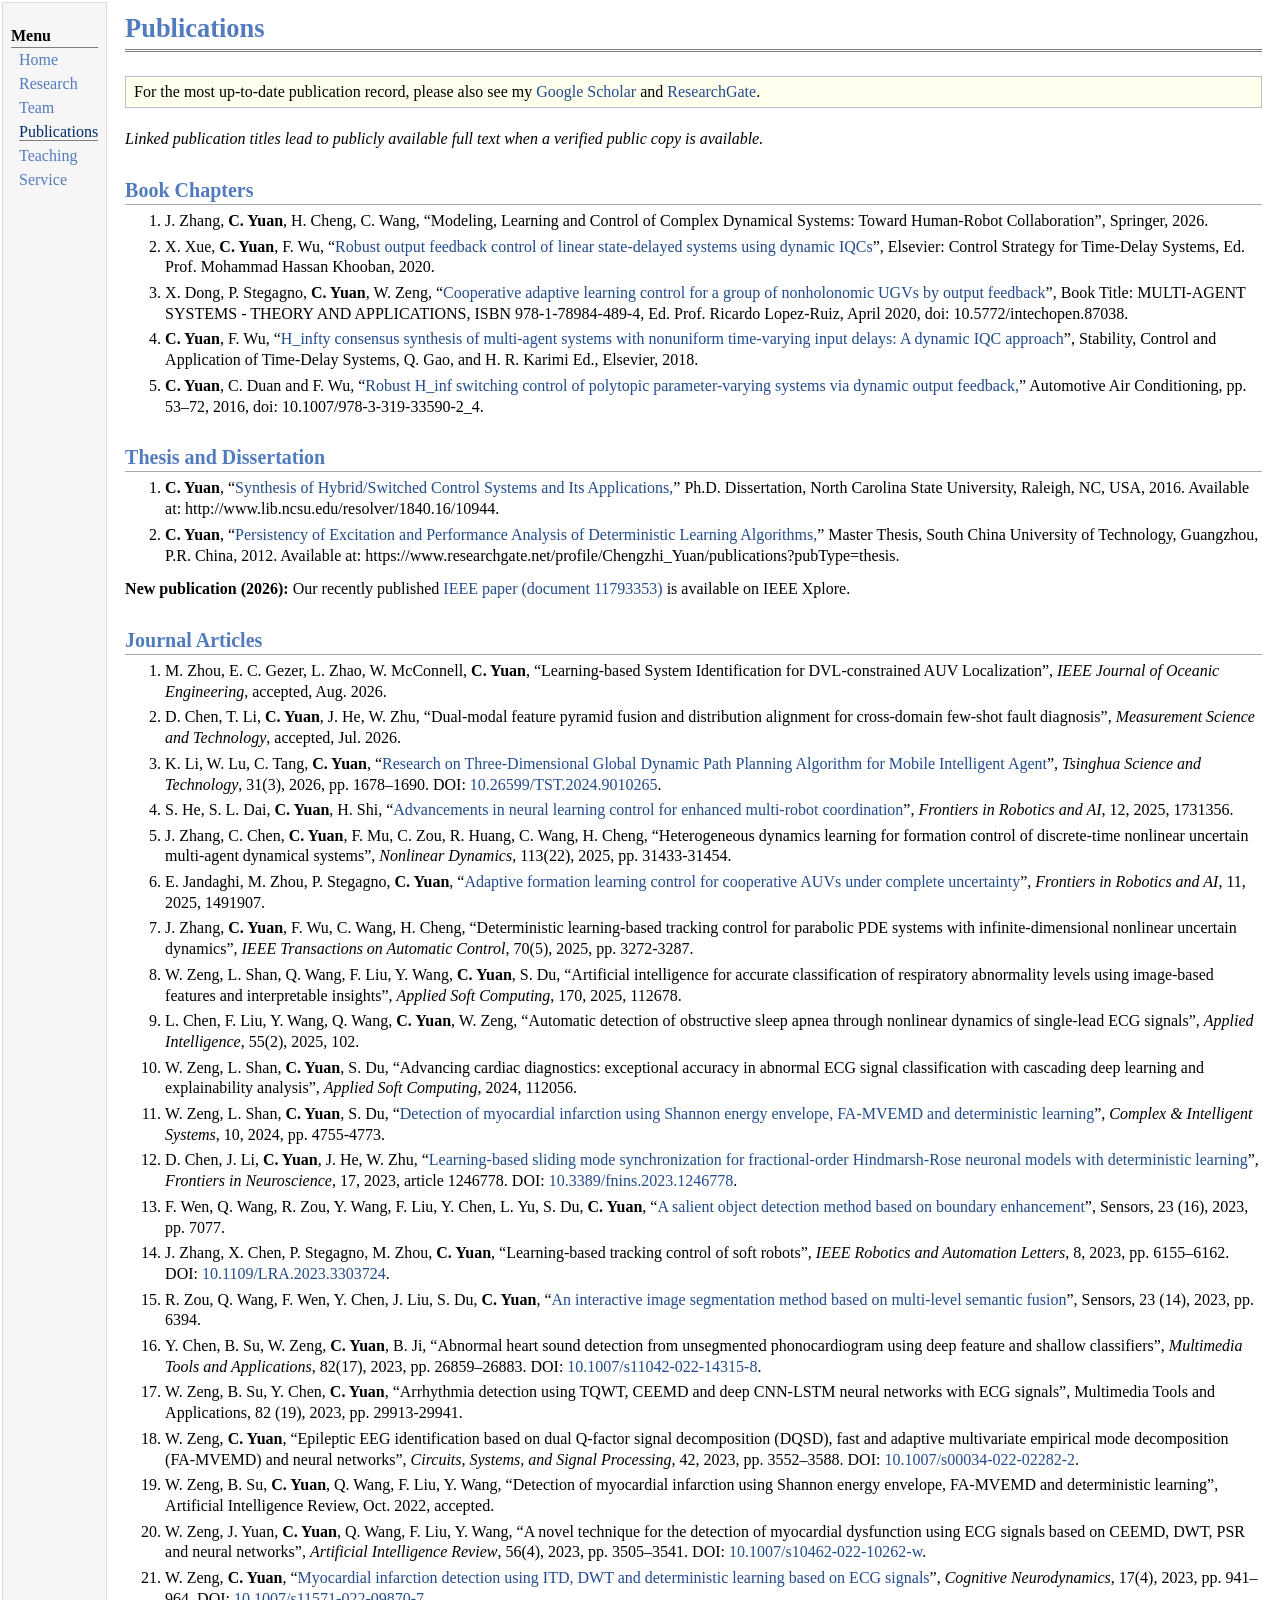
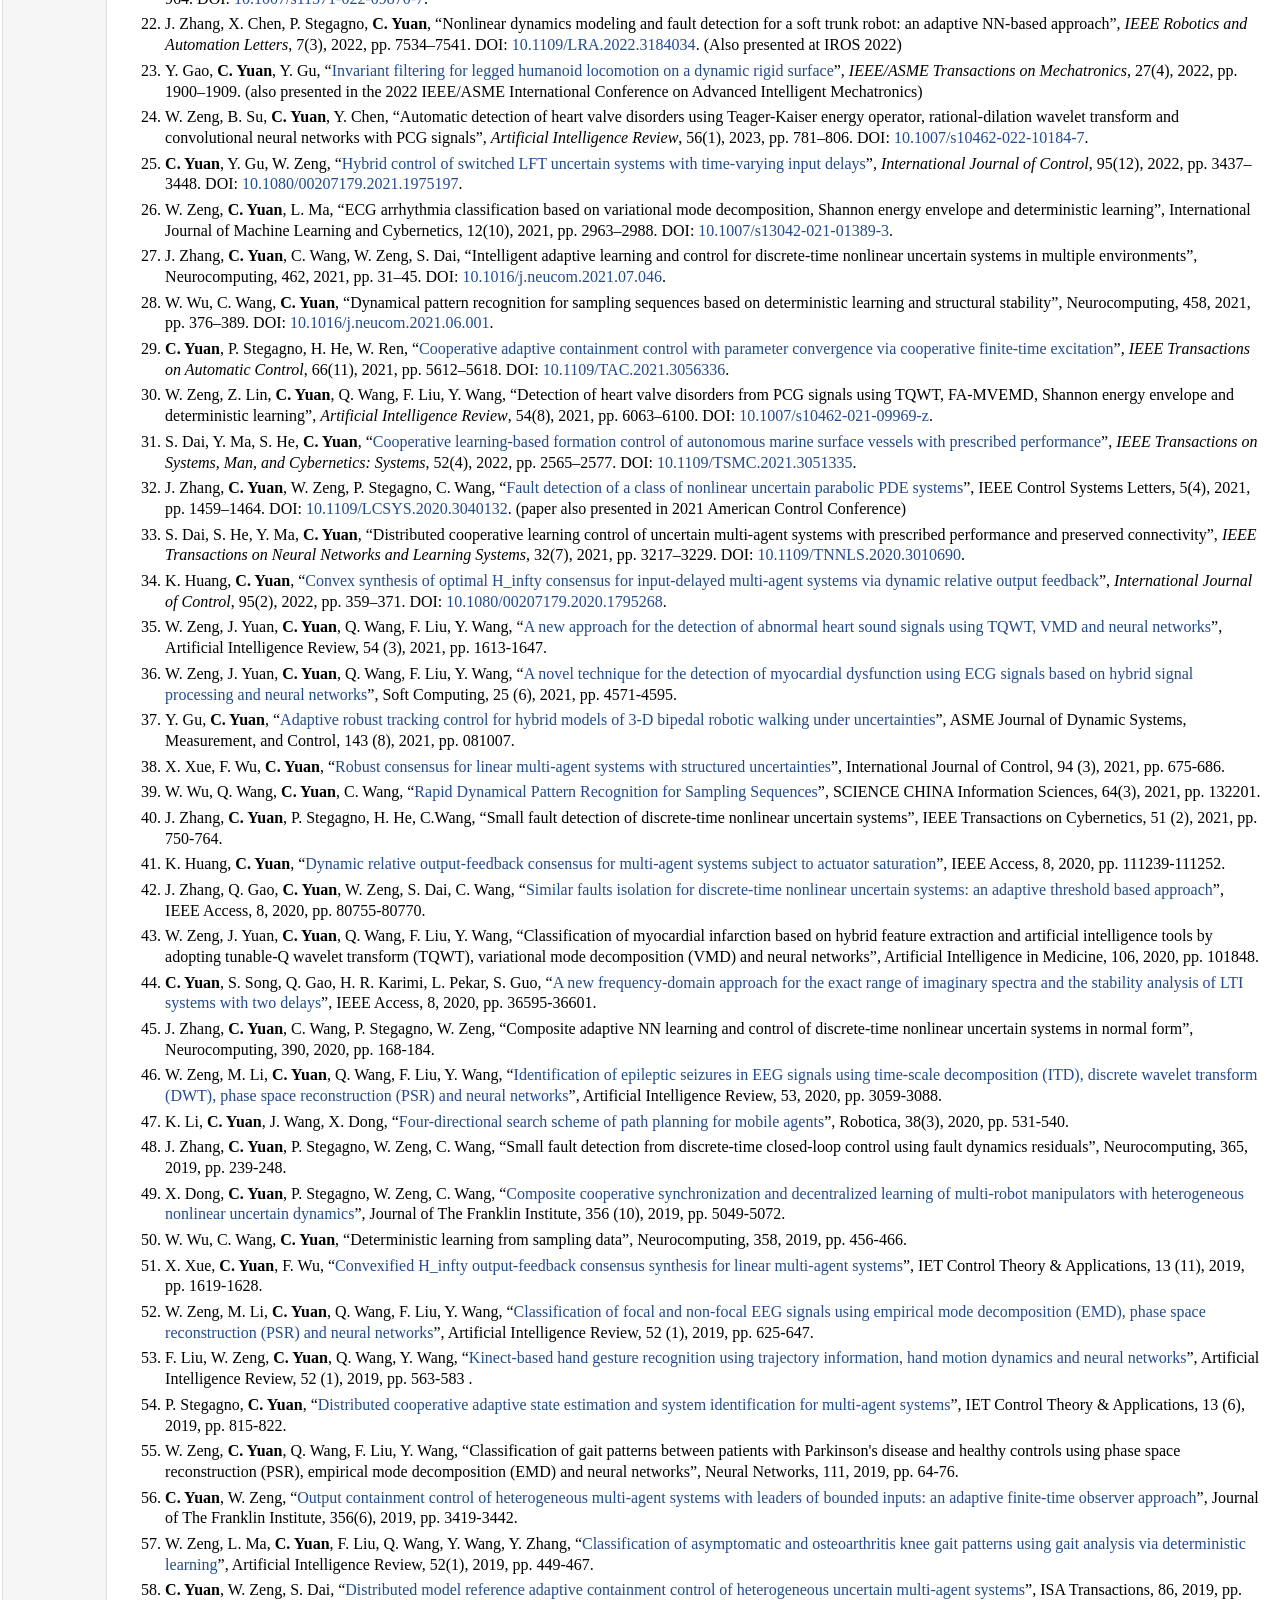
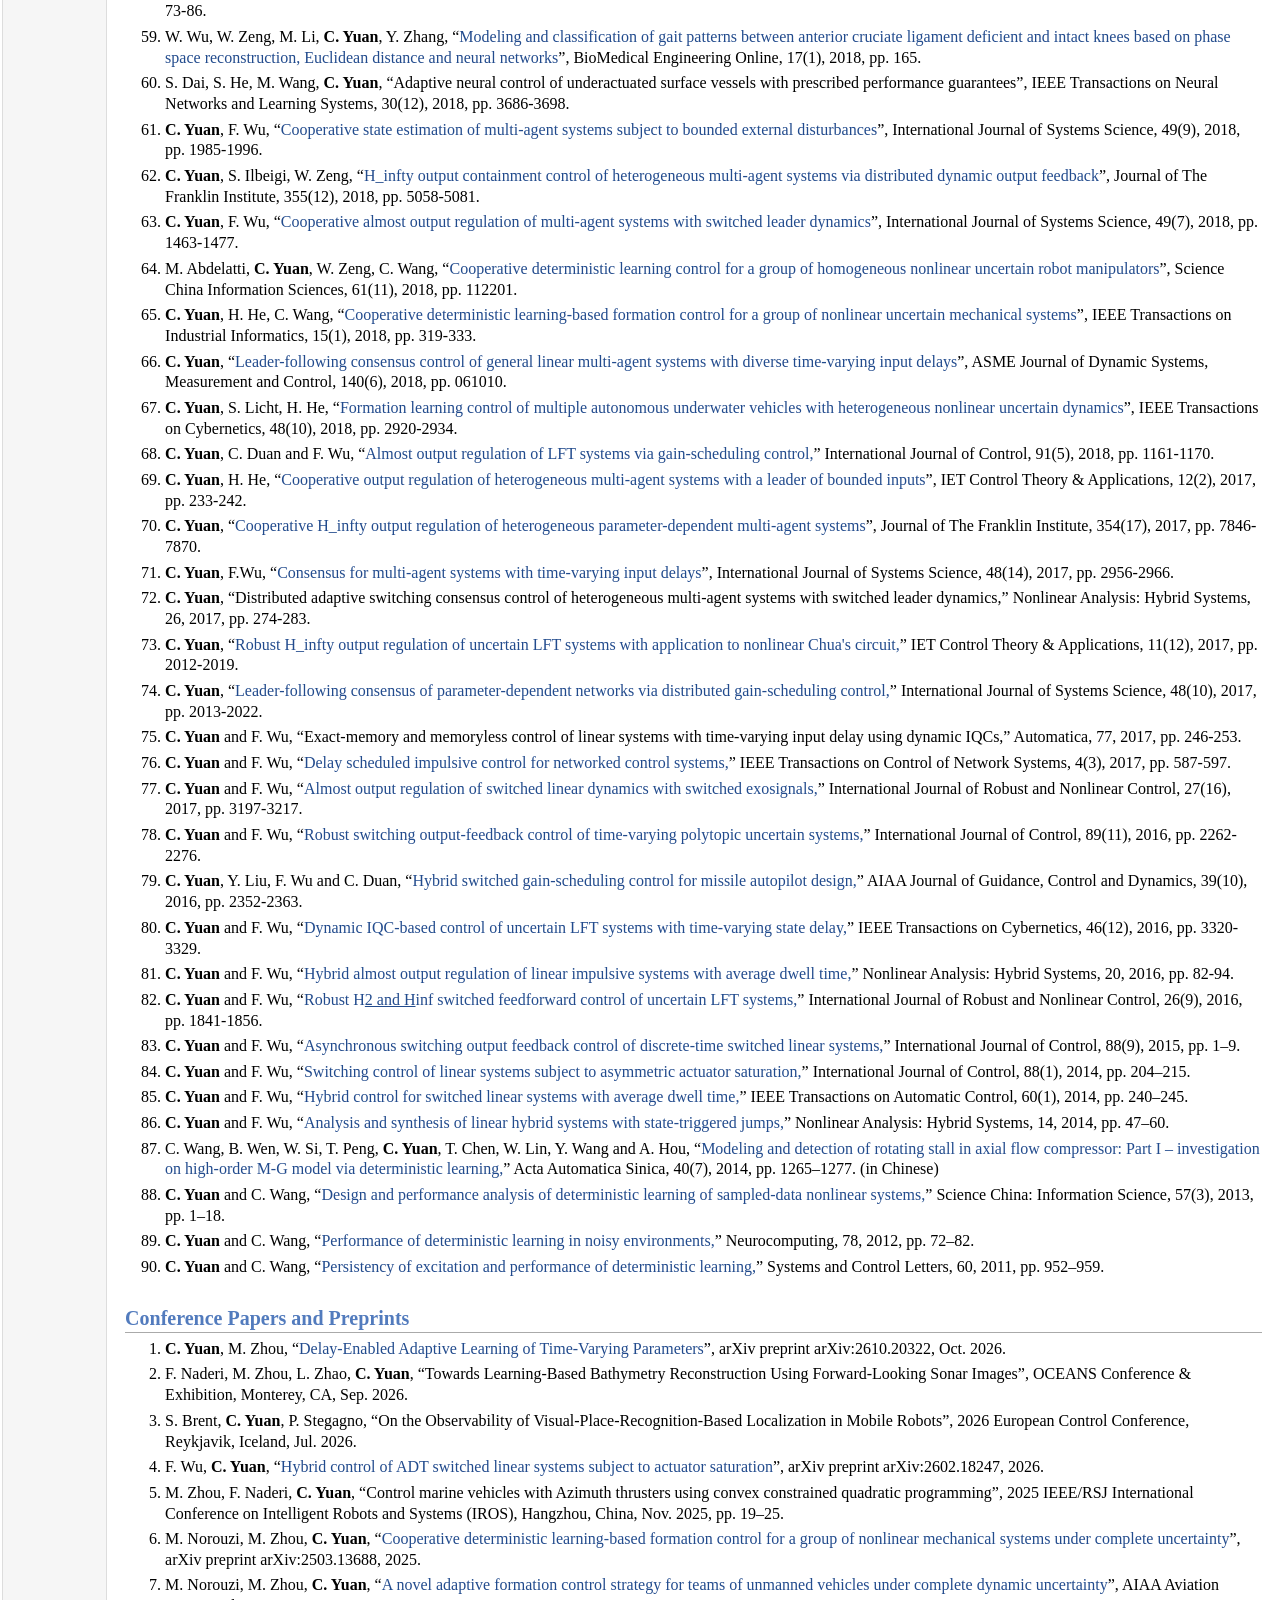
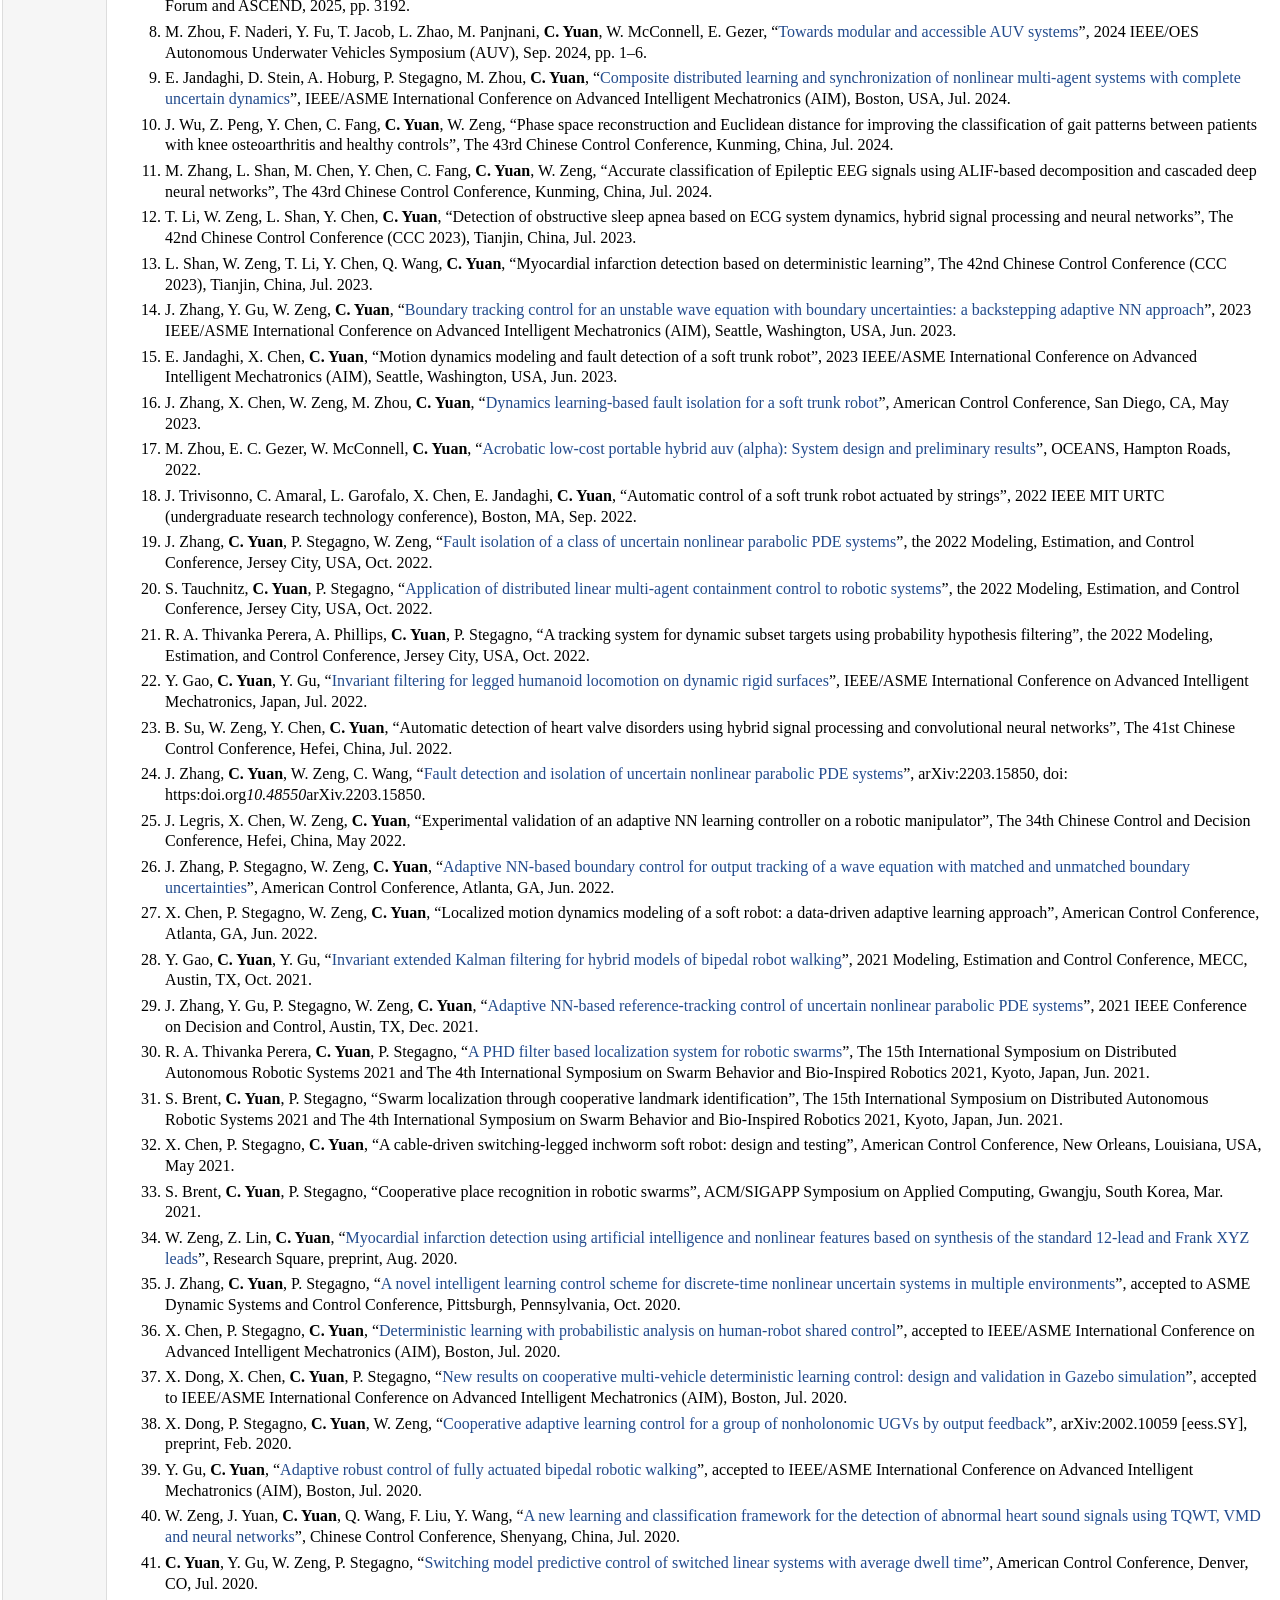
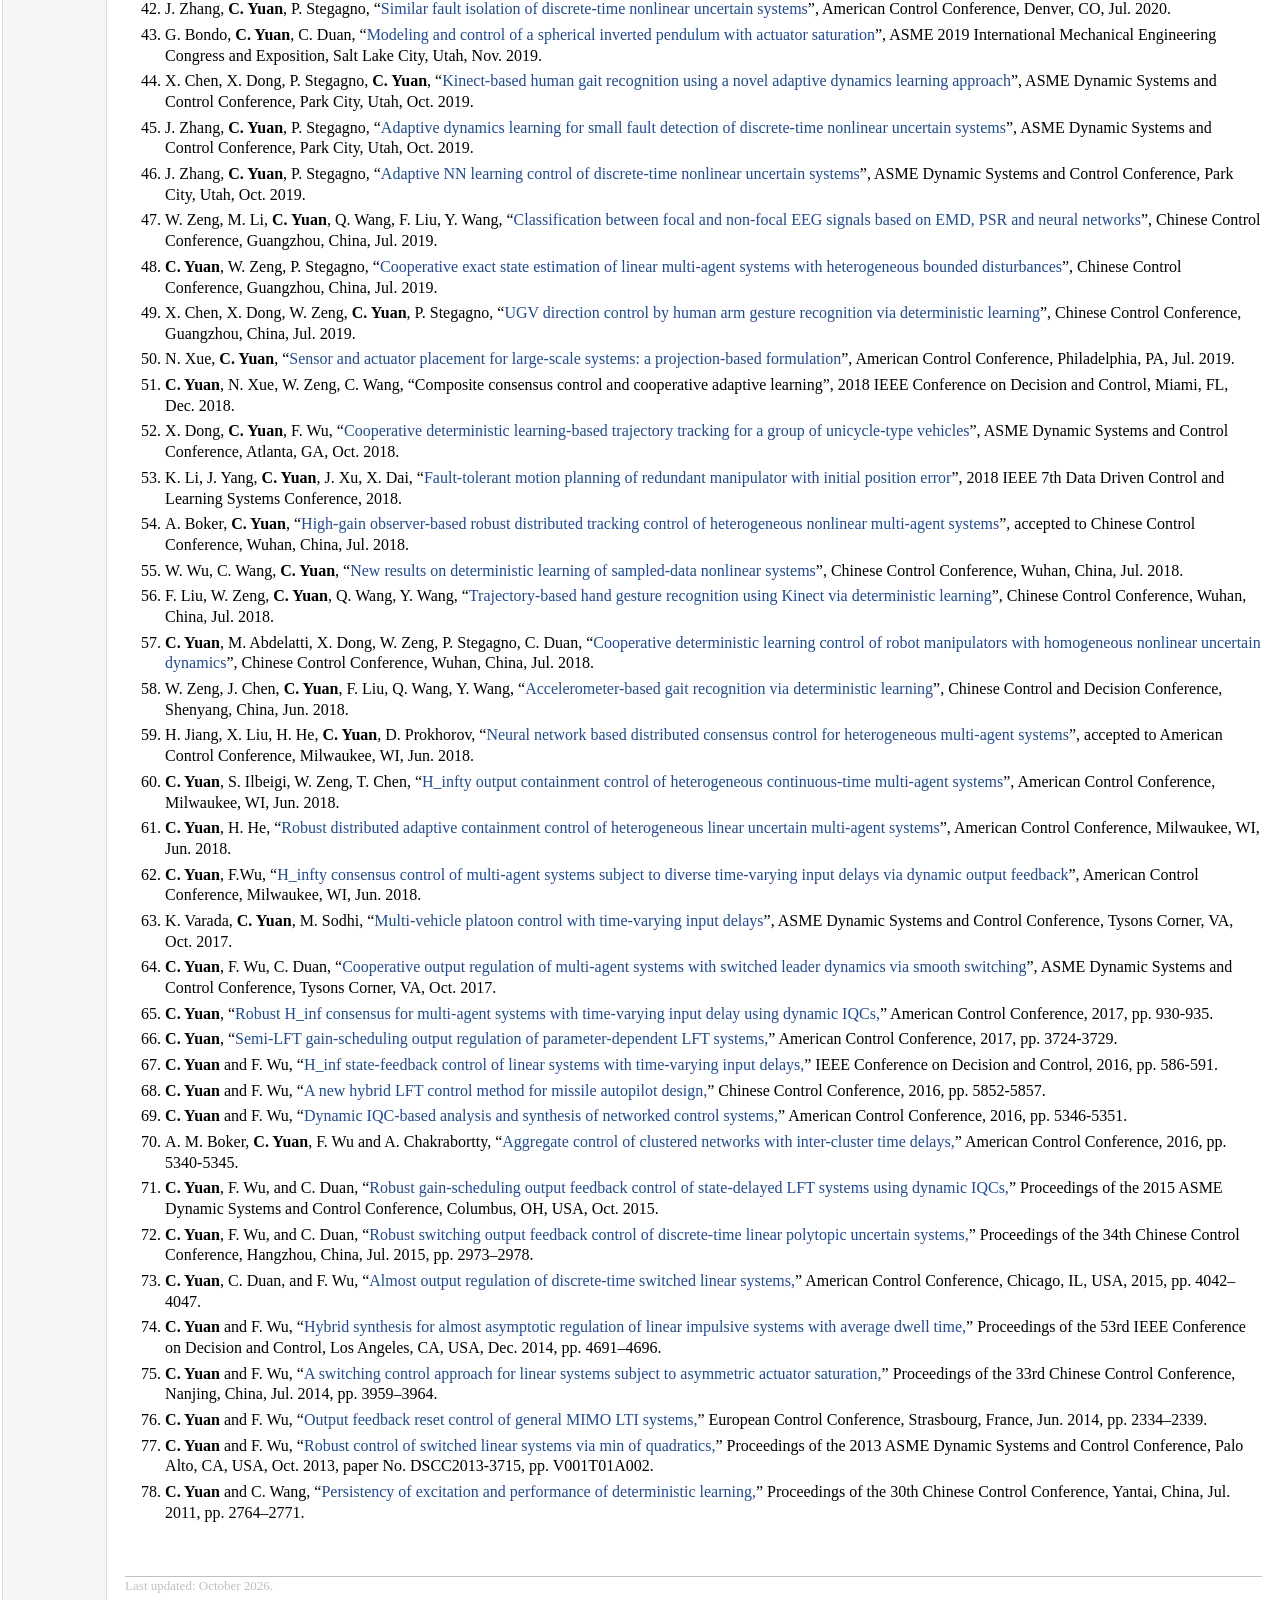
==== commit cceecf2d: "Link new IEEE publication record from publications page" ====
--- a/publications.html
+++ b/publications.html
@@ -64,6 +64,7 @@
 </p>
 </li>
 </ol>
+<p><b>New publication (2026):</b> Our recently published <a href="https://ieeexplore.ieee.org/document/11793353/" target="_blank">IEEE paper (document 11793353)</a> is available on IEEE Xplore.</p>
 <h2>Journal Articles
 </h2>
 <ol>
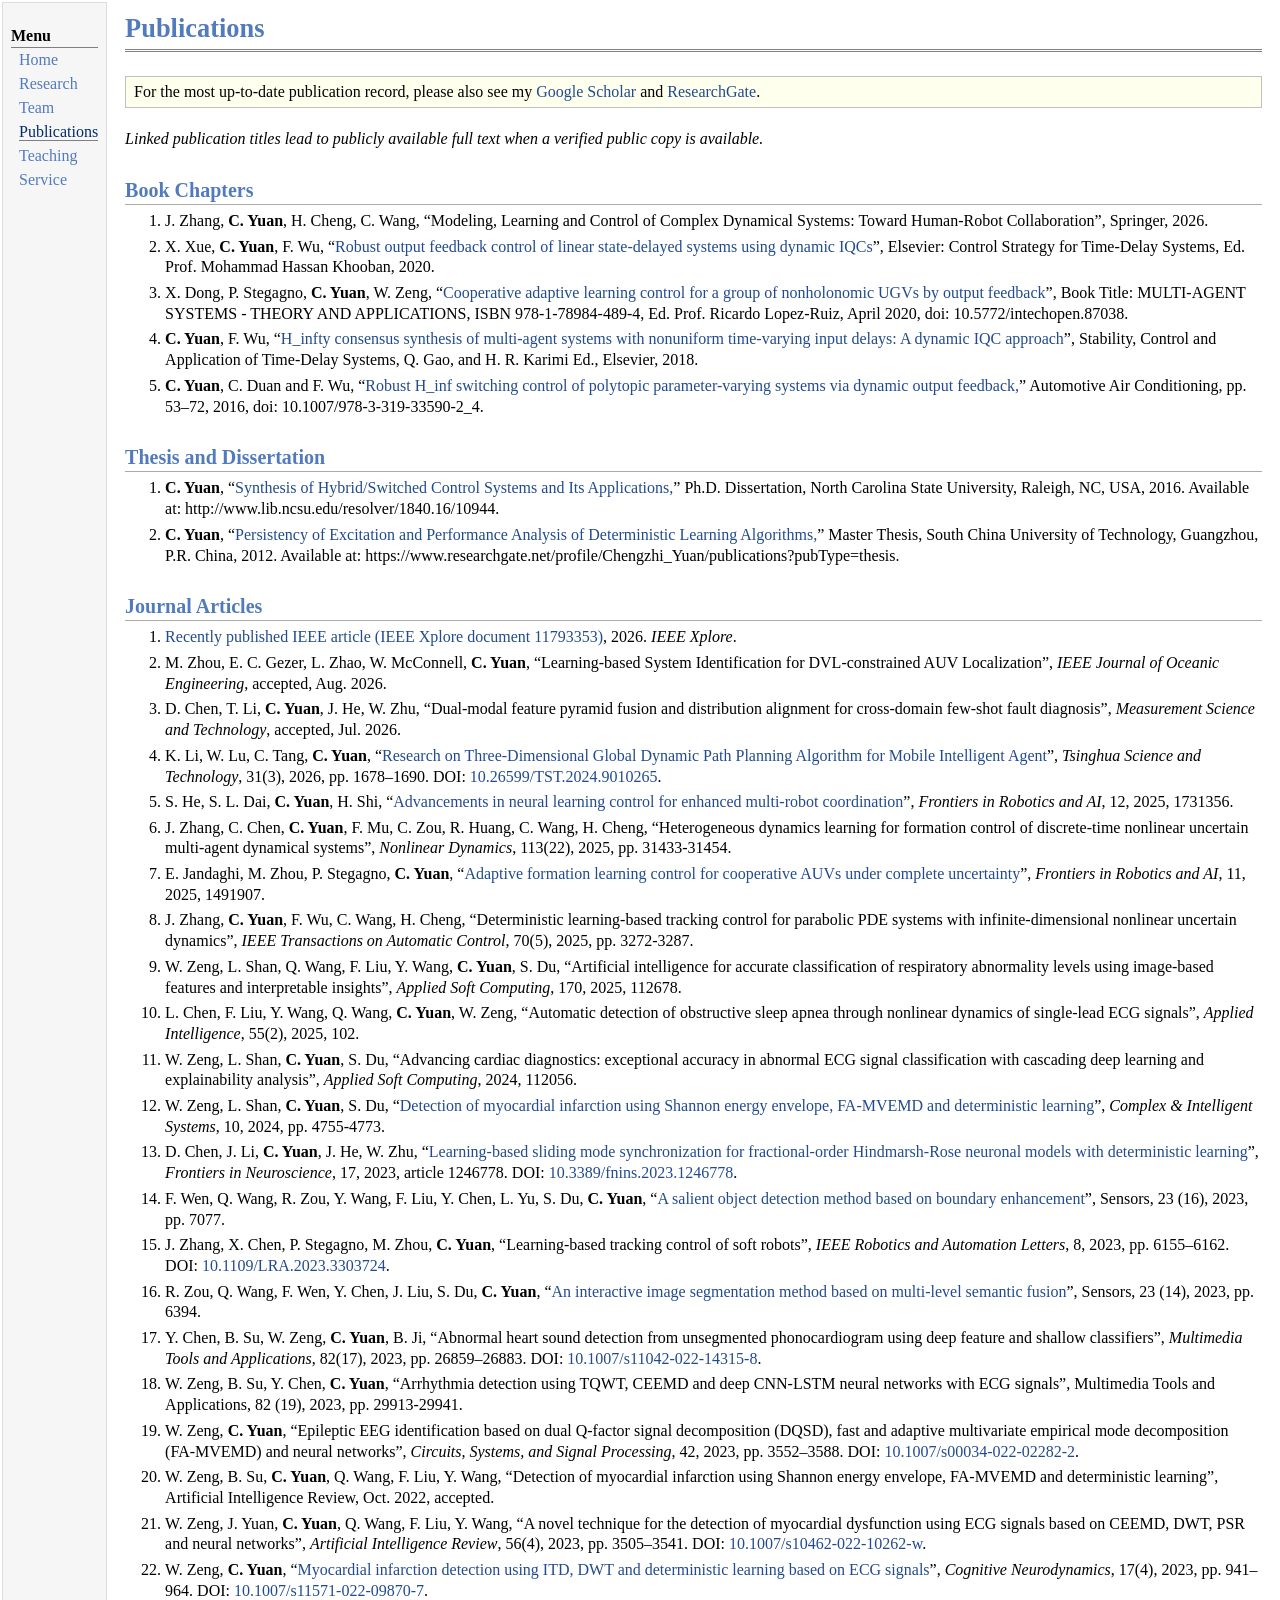
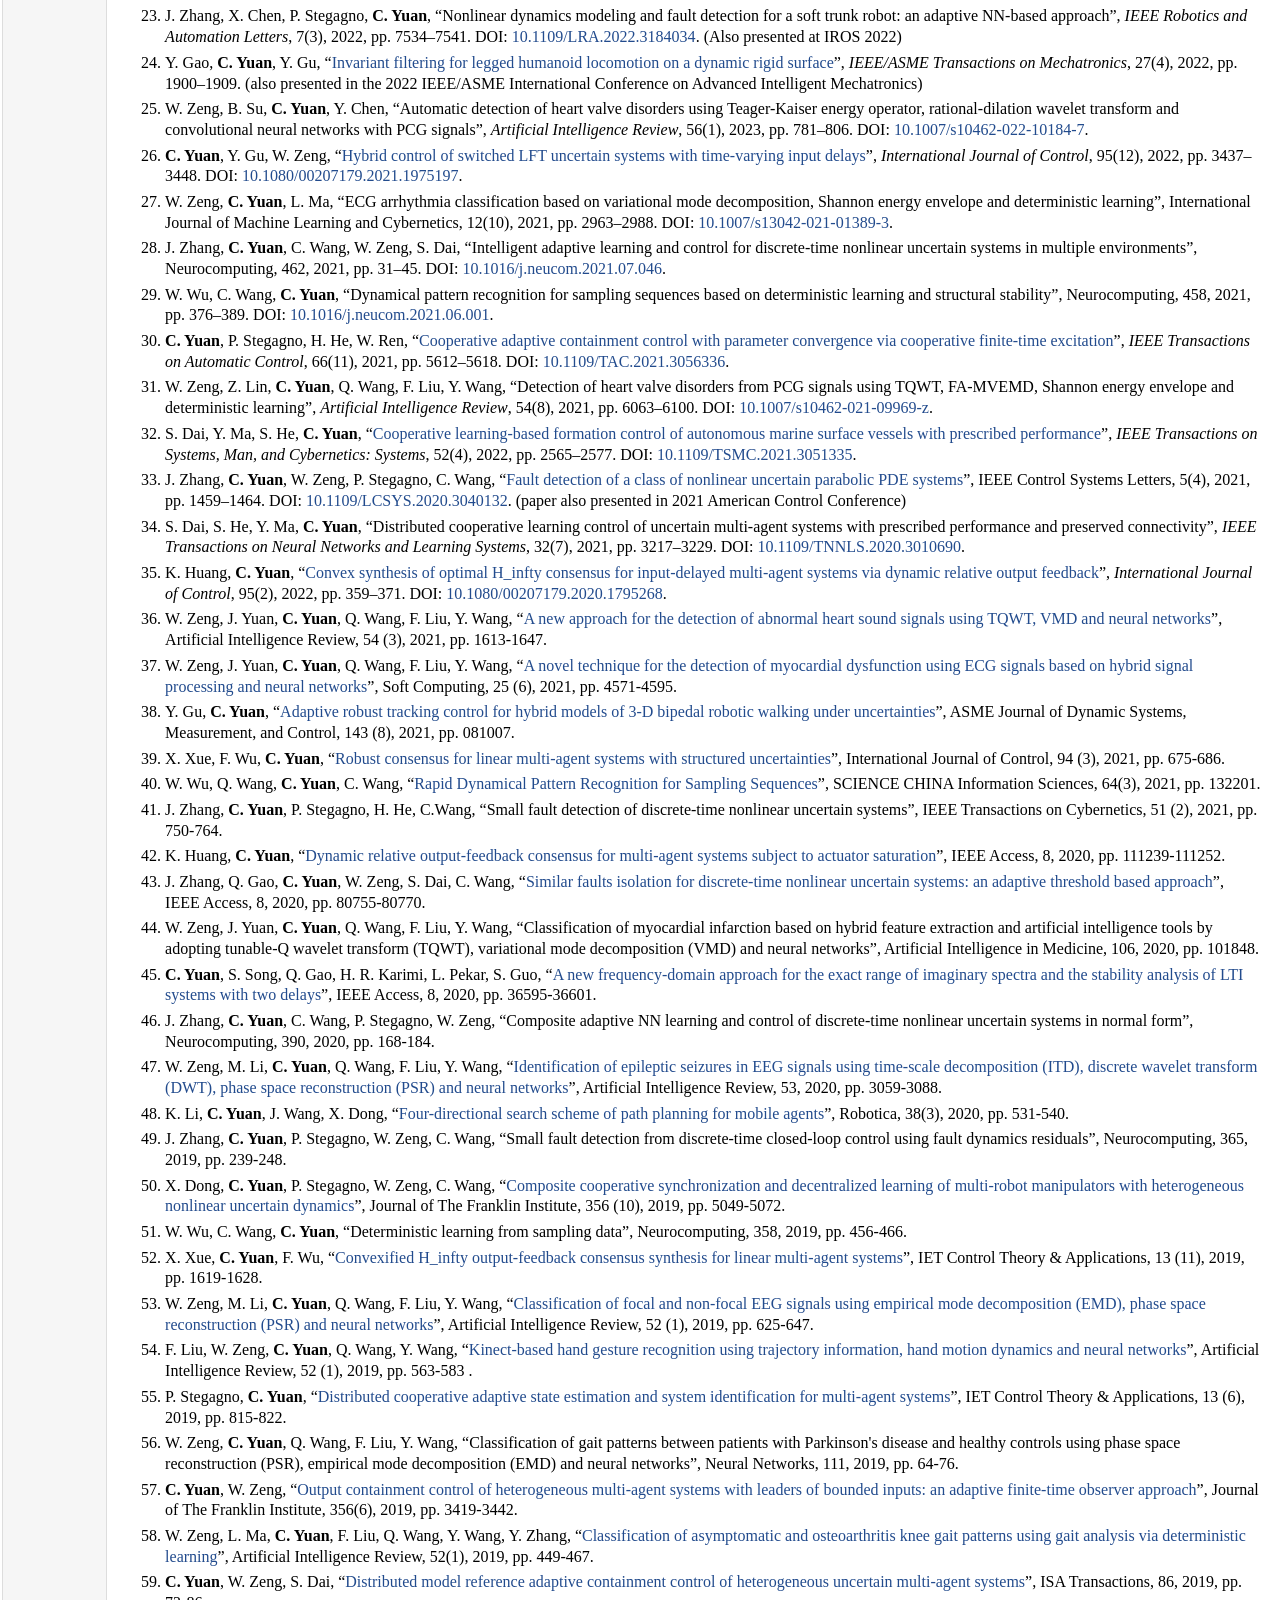
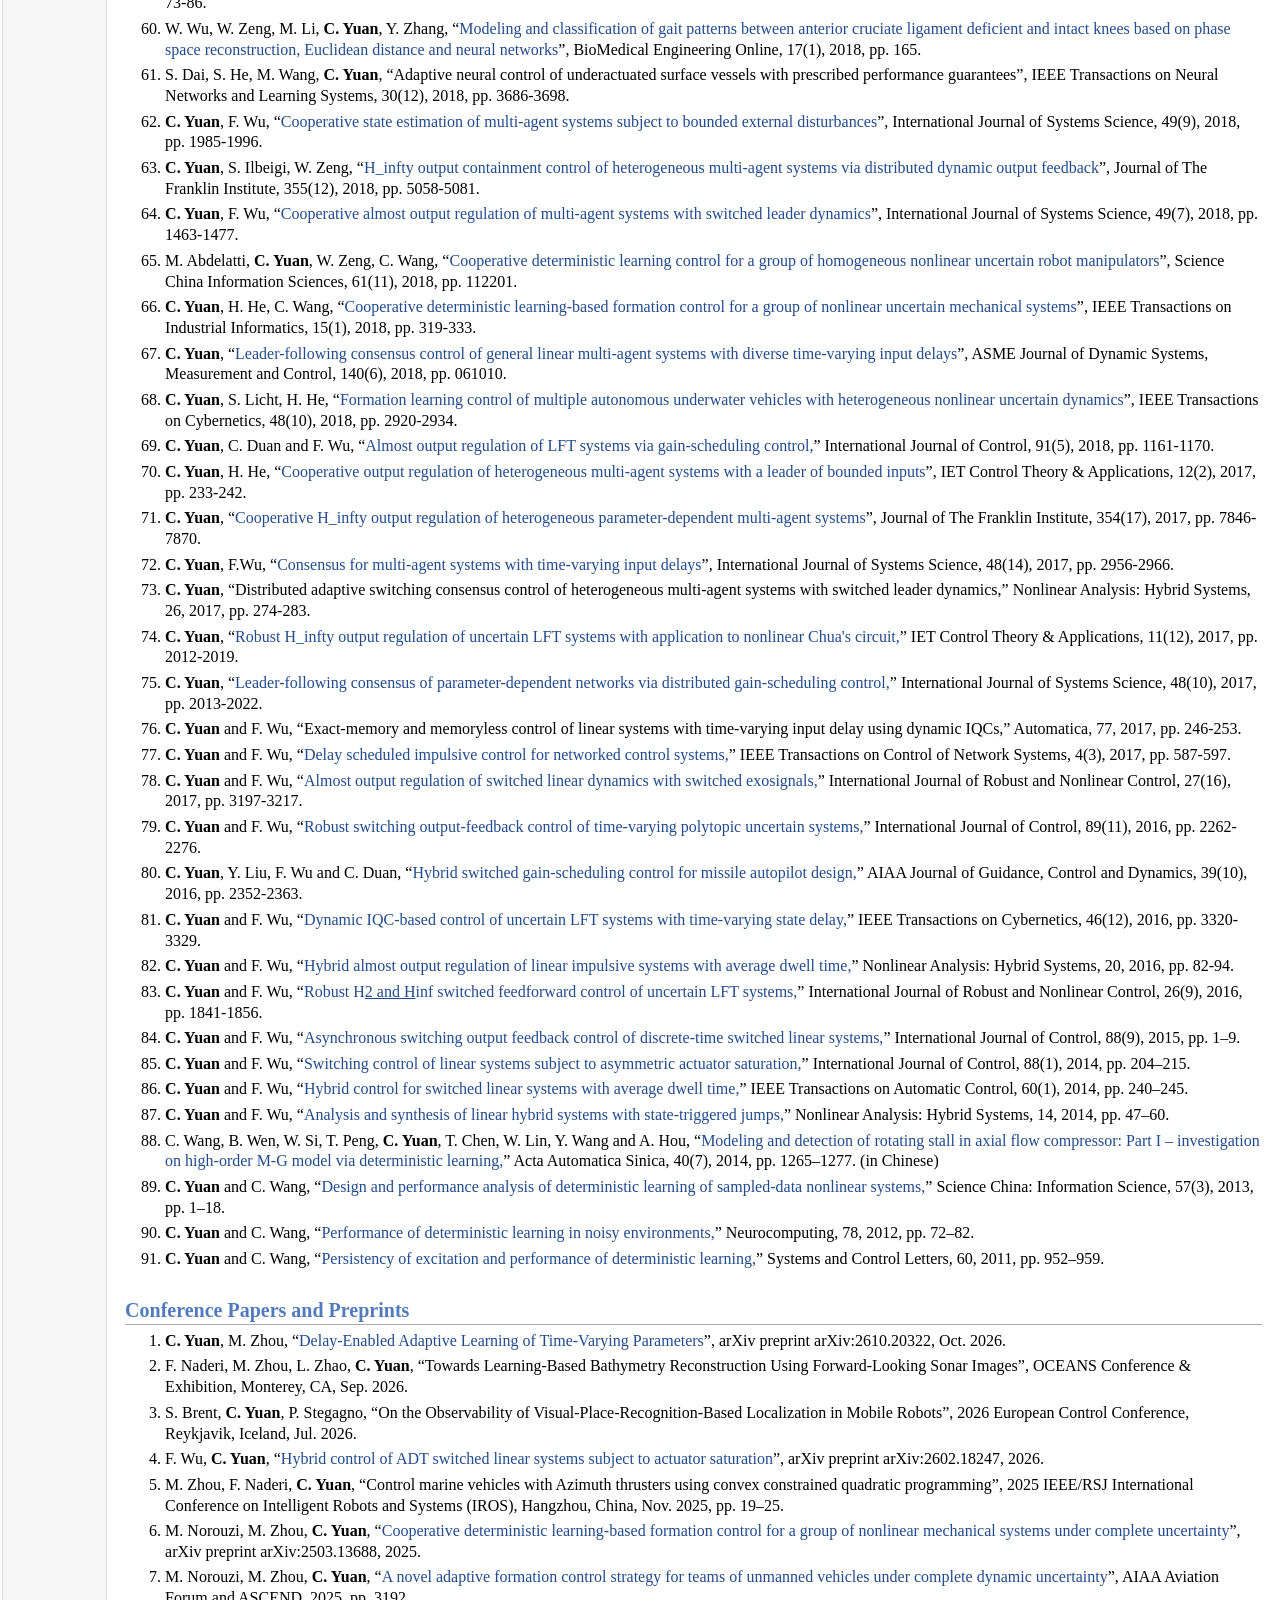
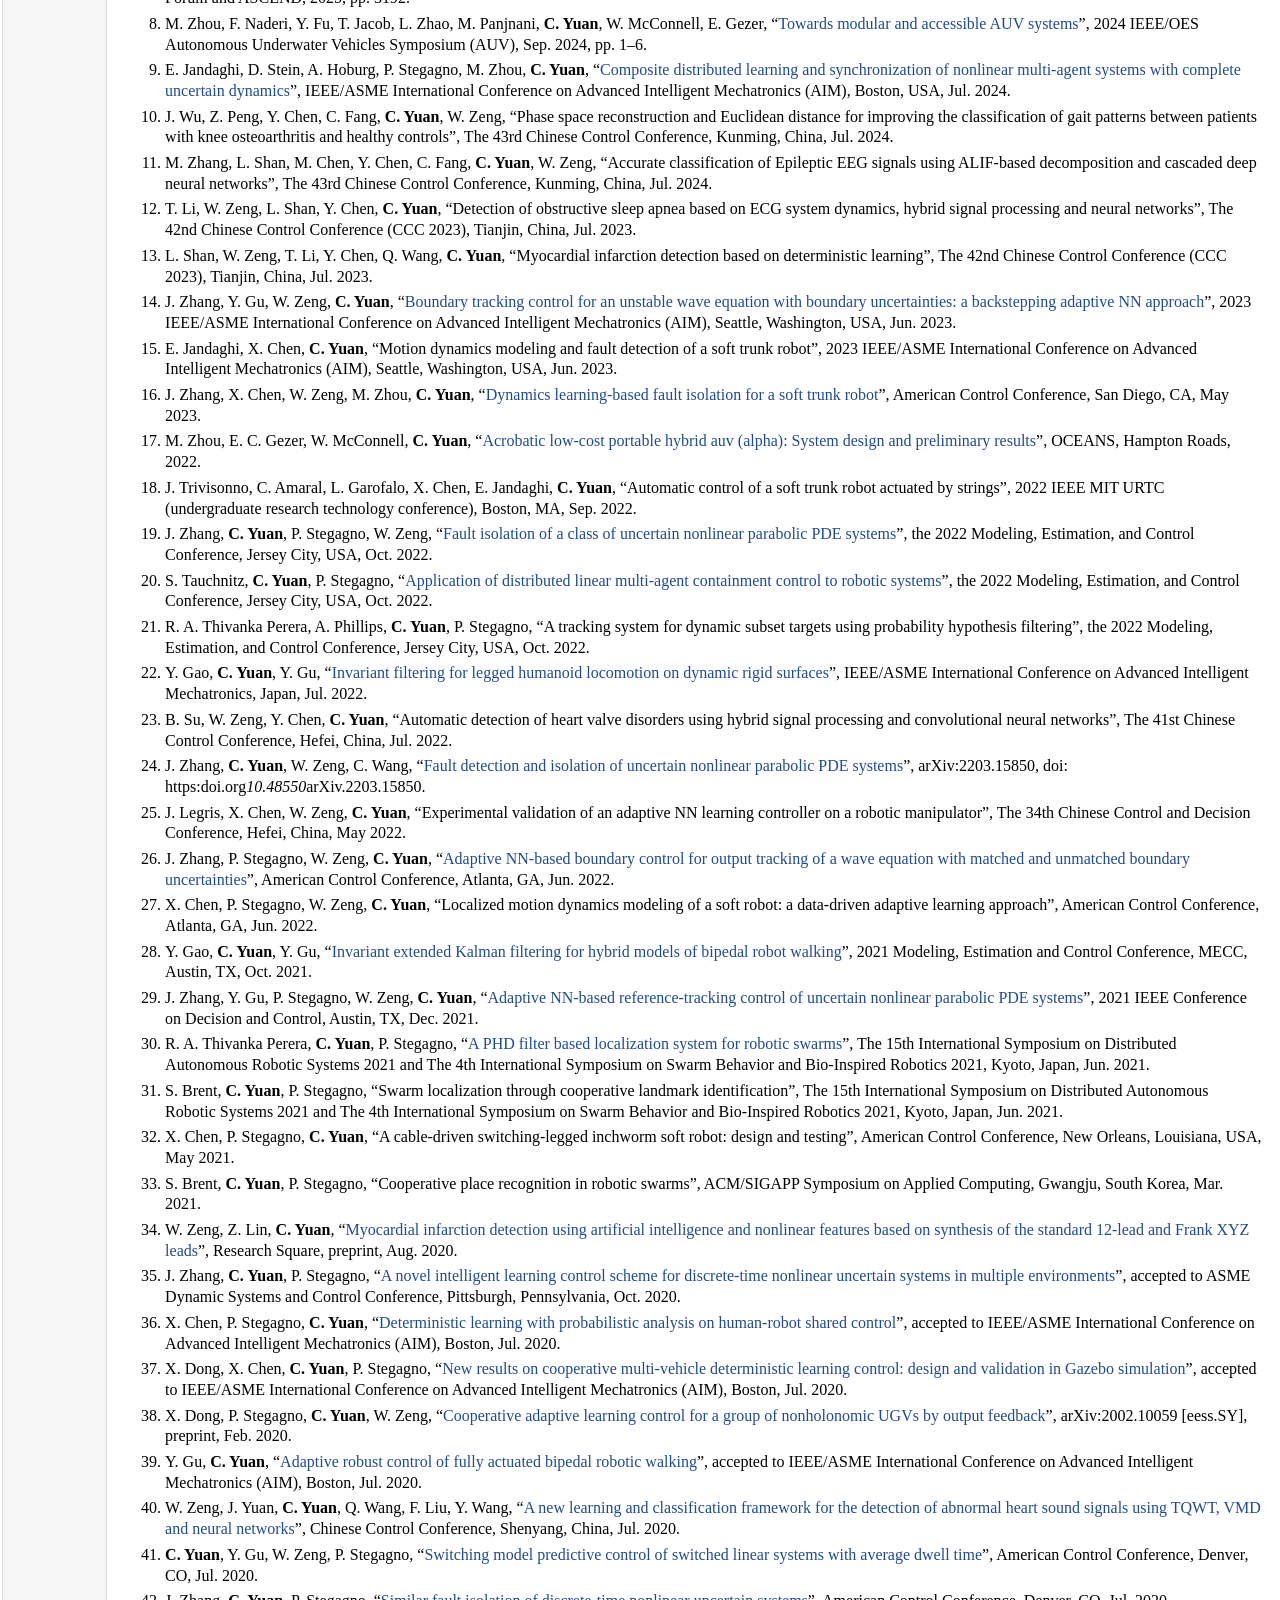
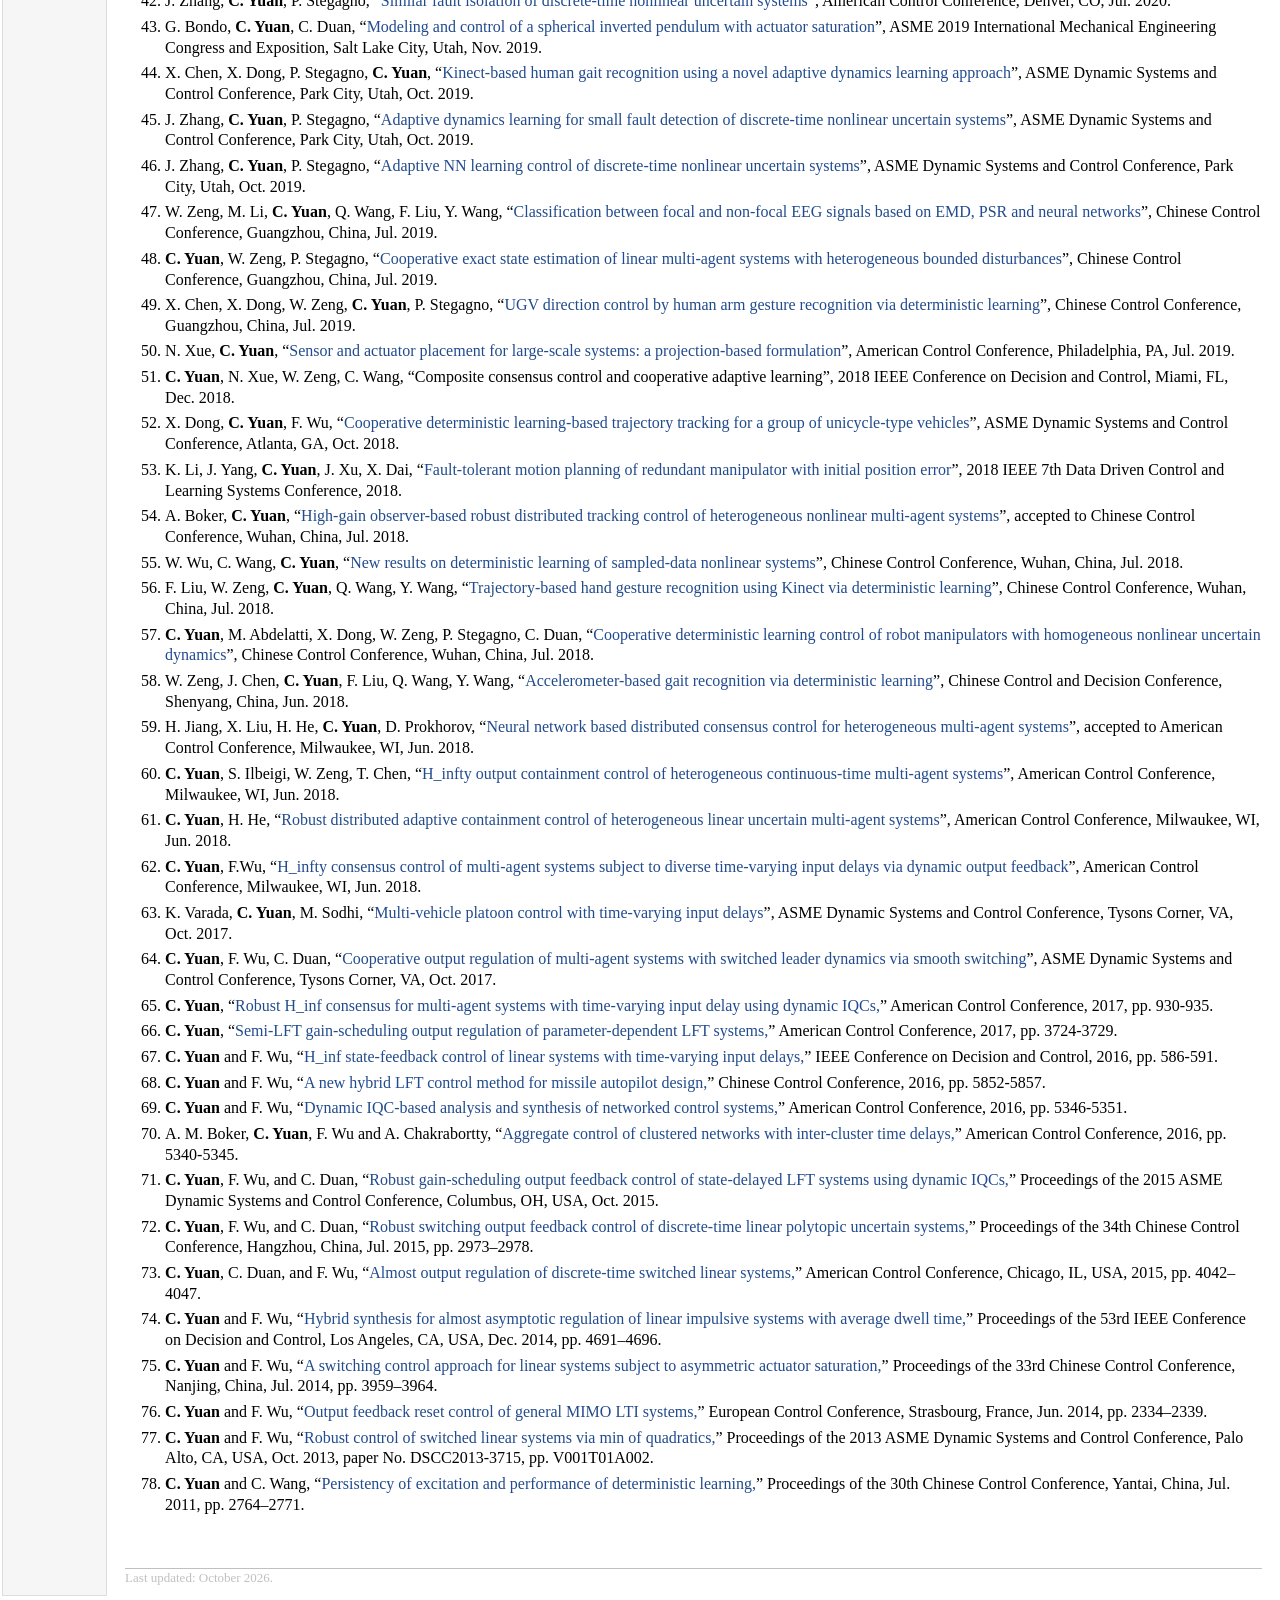
==== commit 5d0e3aca: "Put IEEE 11793353 hyperlink inside Publications journal article list" ====
--- a/publications.html
+++ b/publications.html
@@ -64,10 +64,11 @@
 </p>
 </li>
 </ol>
-<p><b>New publication (2026):</b> Our recently published <a href="https://ieeexplore.ieee.org/document/11793353/" target="_blank">IEEE paper (document 11793353)</a> is available on IEEE Xplore.</p>
 <h2>Journal Articles
 </h2>
 <ol>
+<li><p><a href="https://ieeexplore.ieee.org/document/11793353/" target="_blank">Recently published IEEE article (IEEE Xplore document 11793353)</a>, 2026. <i>IEEE Xplore</i>.</p></li>
+
 <li><p>M. Zhou, E. C. Gezer, L. Zhao, W. McConnell, <b>C. Yuan</b>, &ldquo;Learning-based System Identification for DVL-constrained AUV Localization&rdquo;, <i>IEEE Journal of Oceanic Engineering</i>, accepted, Aug. 2026.</p></li>
 <li><p>D. Chen, T. Li, <b>C. Yuan</b>, J. He, W. Zhu, &ldquo;Dual-modal feature pyramid fusion and distribution alignment for cross-domain few-shot fault diagnosis&rdquo;, <i>Measurement Science and Technology</i>, accepted, Jul. 2026.</p></li>
 <li><p>K. Li, W. Lu, C. Tang, <b>C. Yuan</b>, &ldquo;<a href="https://www.sciopen.com/article/10.26599/TST.2024.9010265" target="_blank">Research on Three-Dimensional Global Dynamic Path Planning Algorithm for Mobile Intelligent Agent</a>&rdquo;, <i>Tsinghua Science and Technology</i>, 31(3), 2026, pp. 1678&ndash;1690. DOI: <a href="https://doi.org/10.26599/TST.2024.9010265" target="_blank">10.26599/TST.2024.9010265</a>.</p></li>
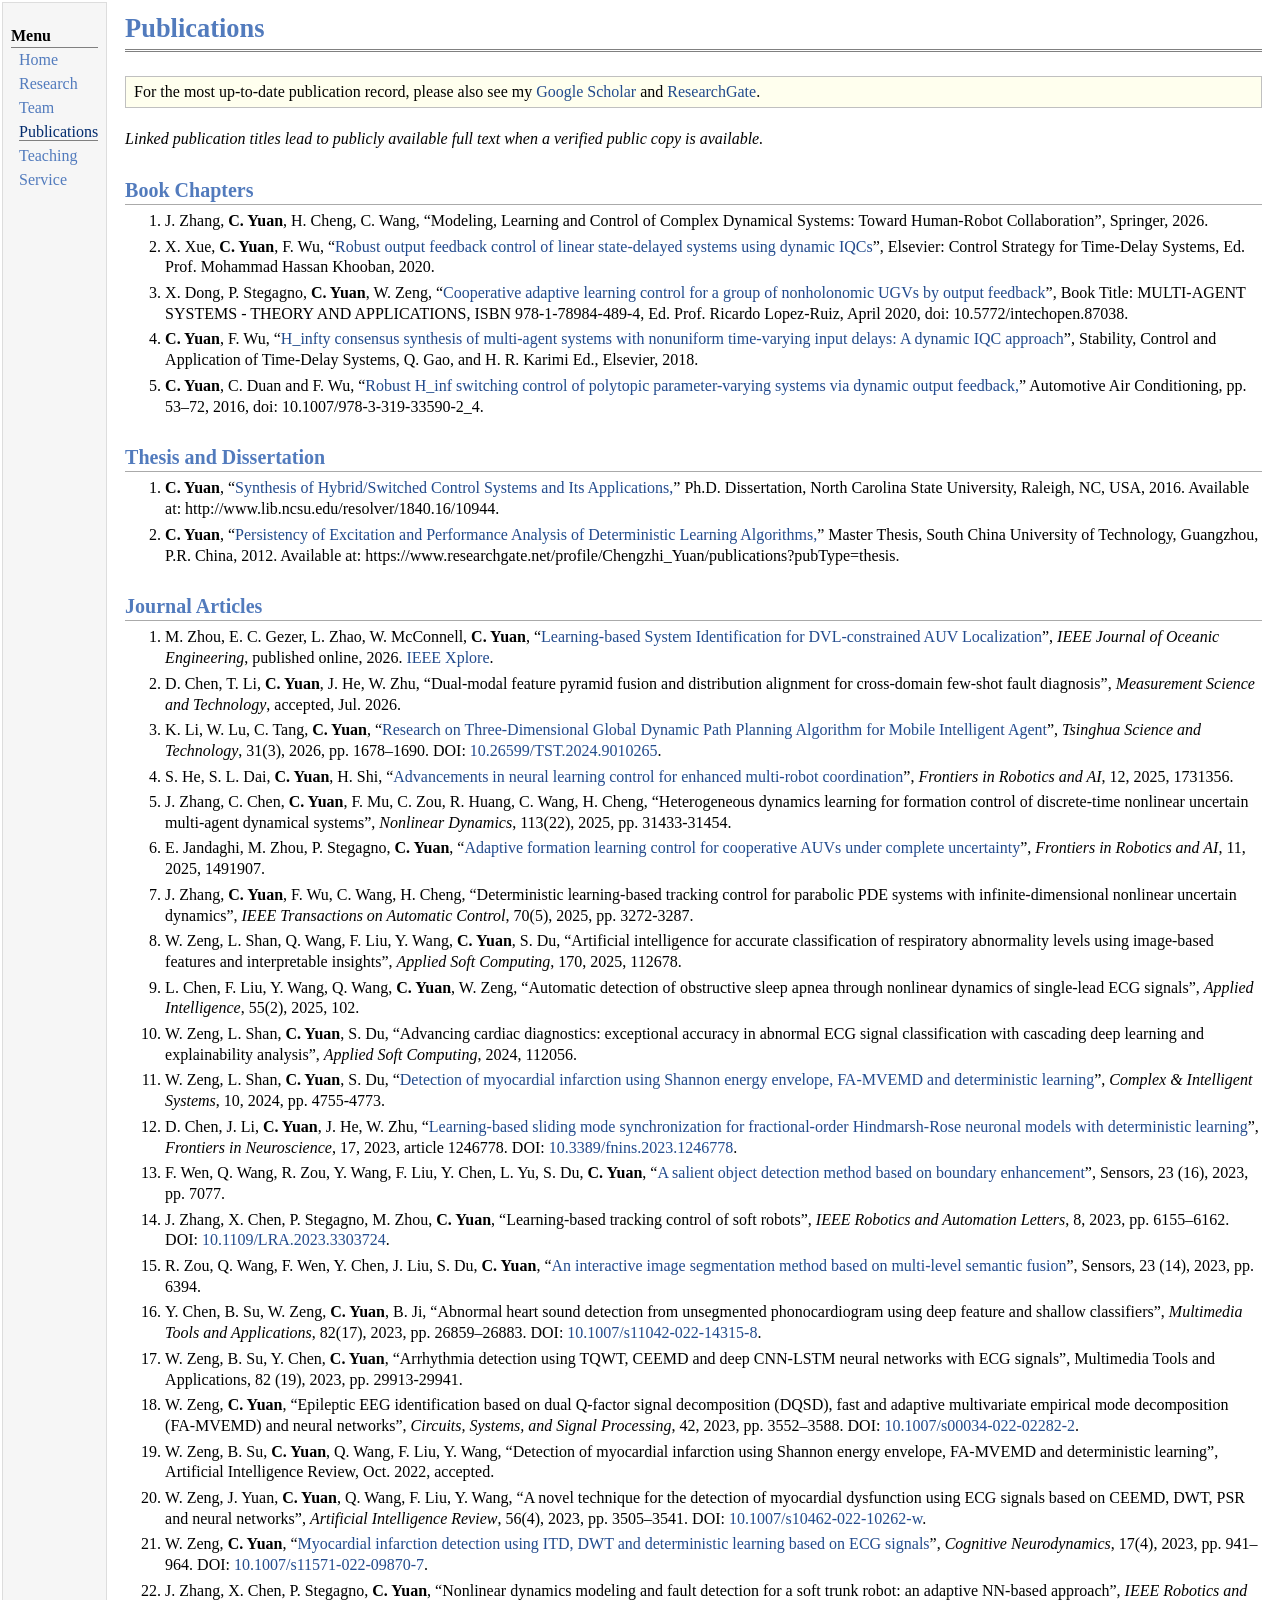
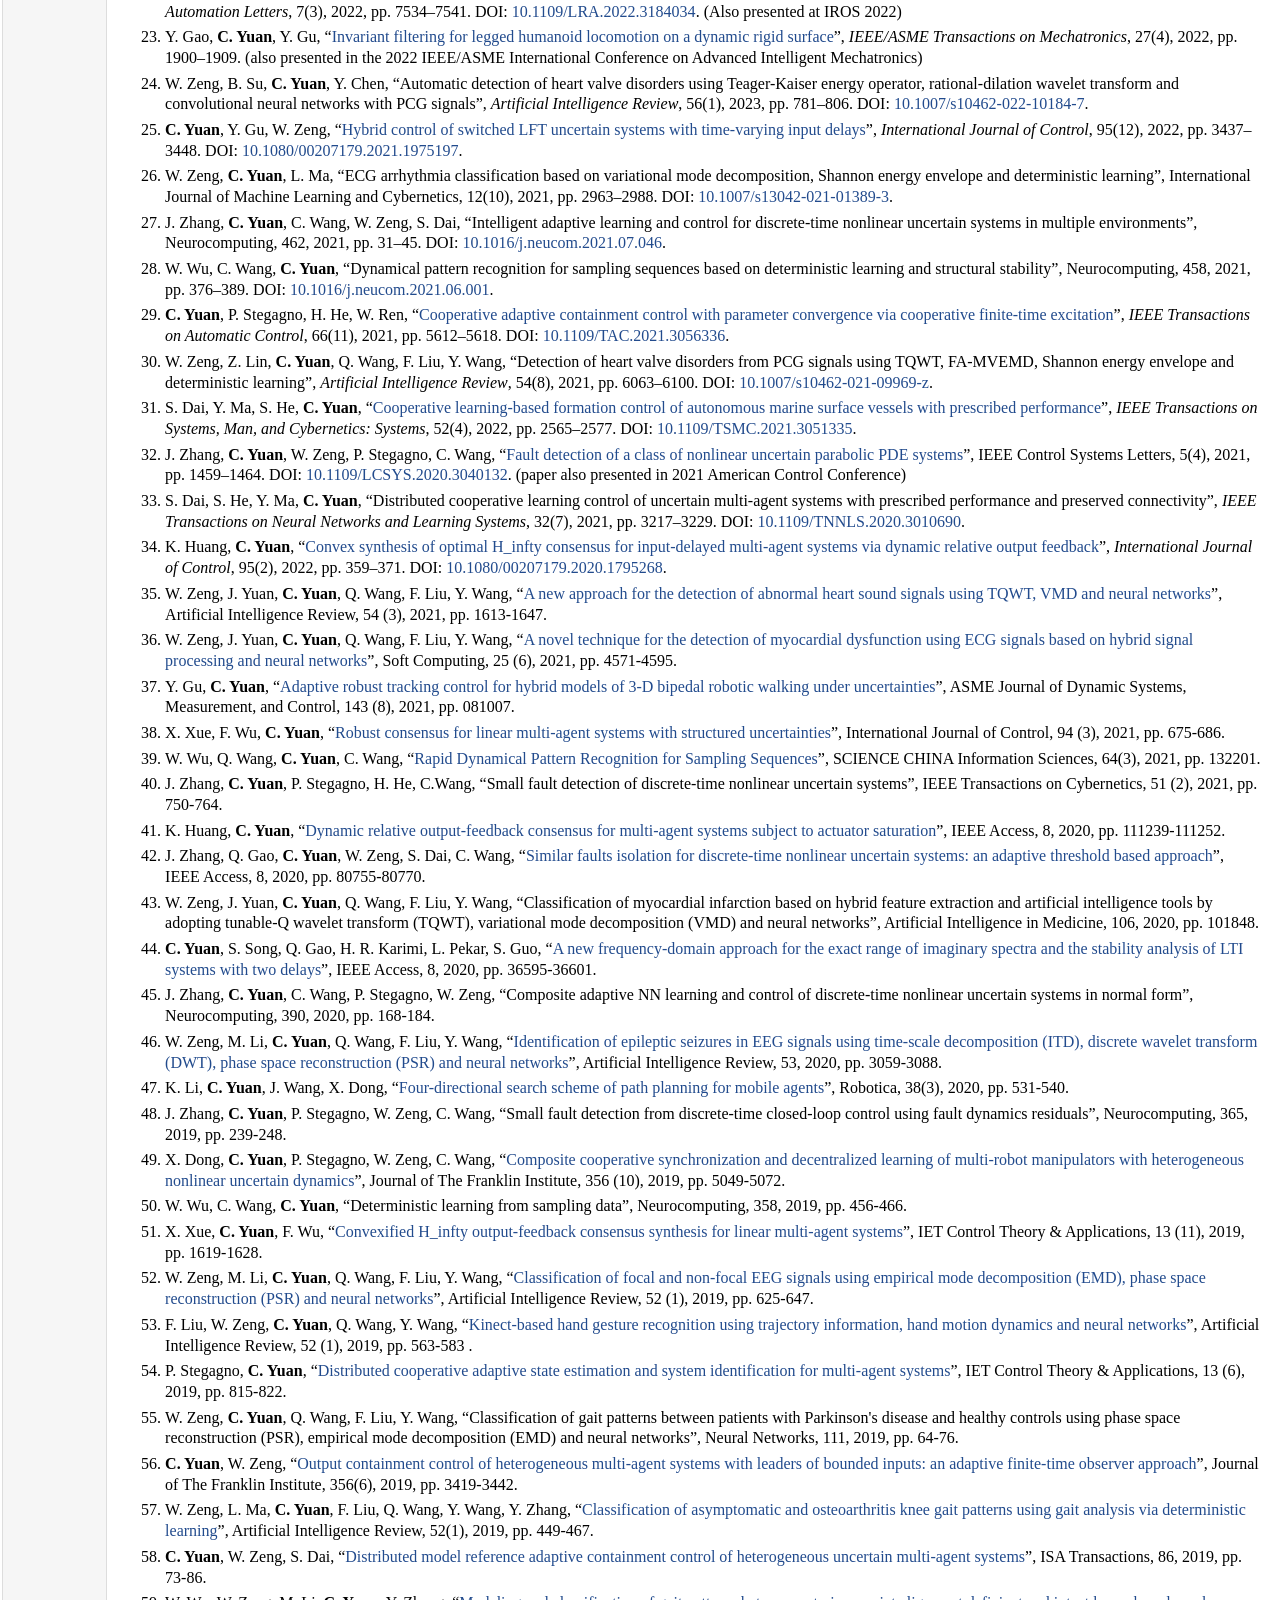
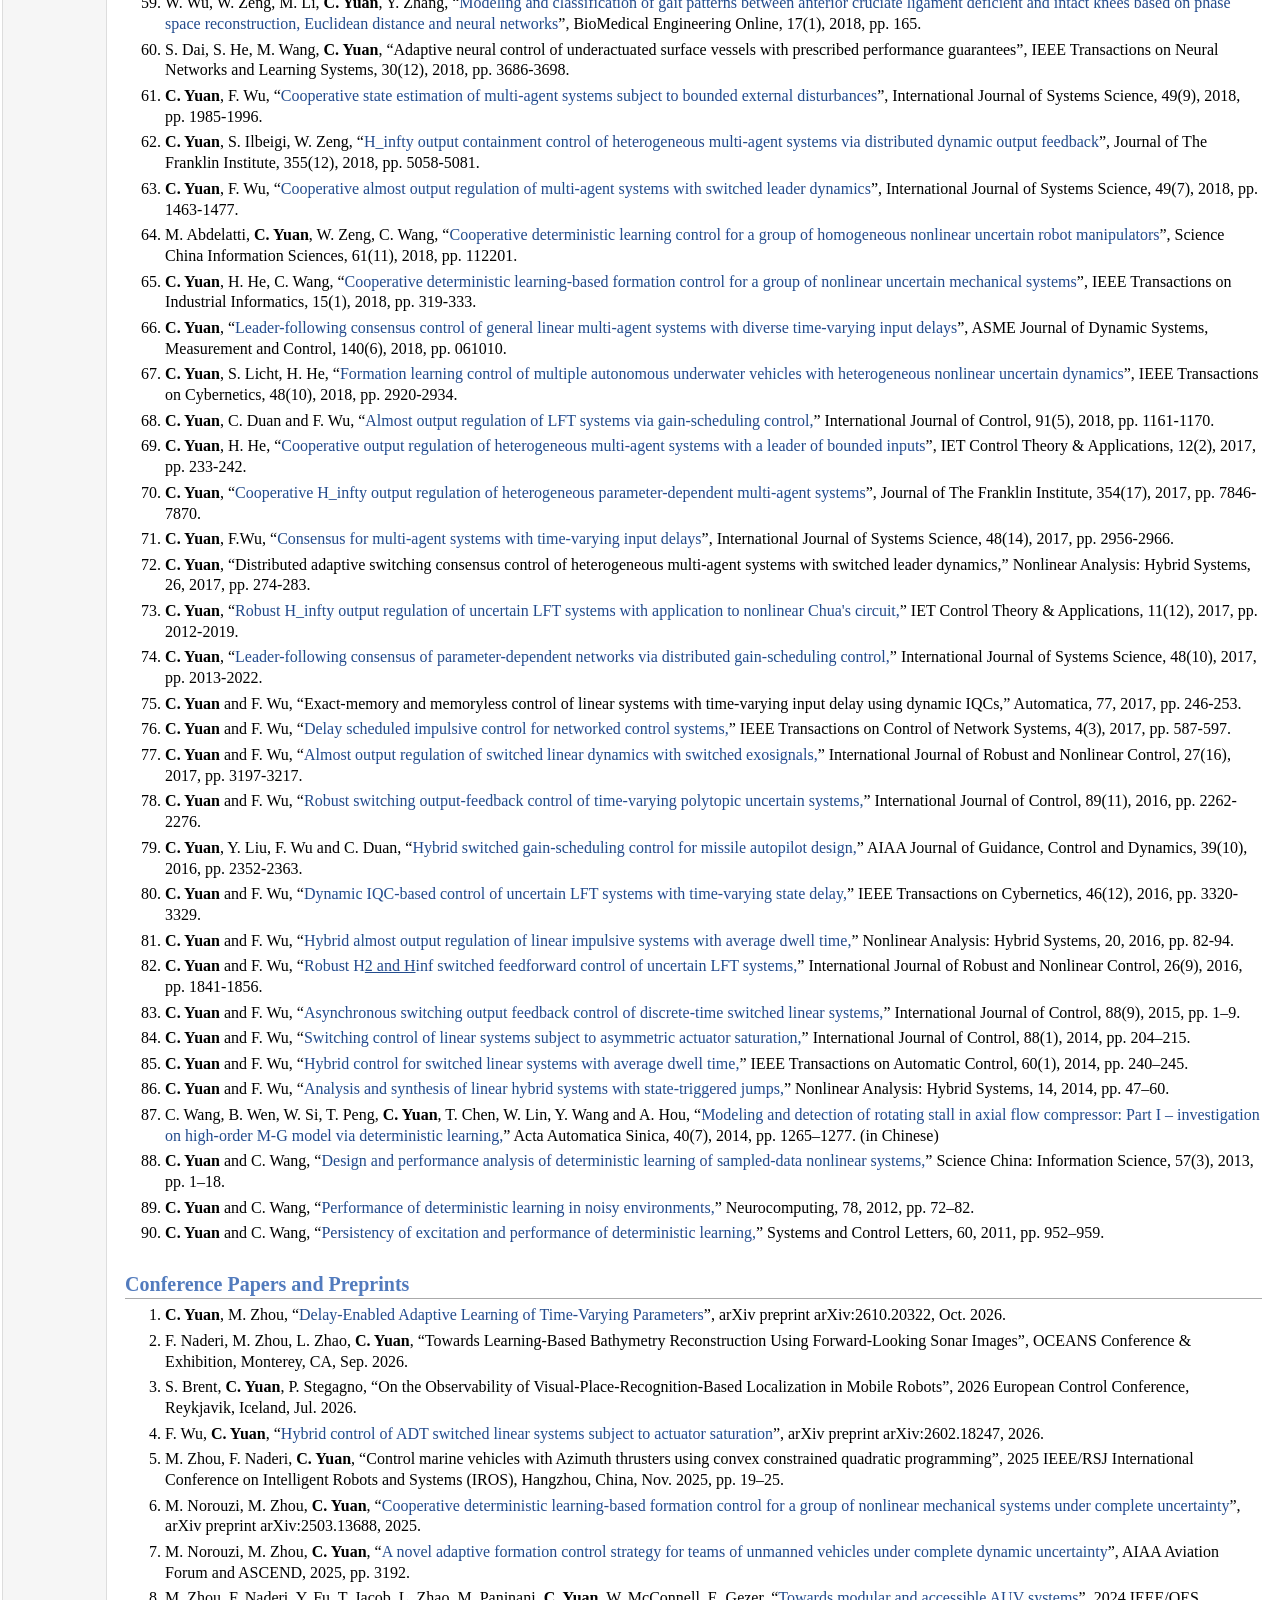
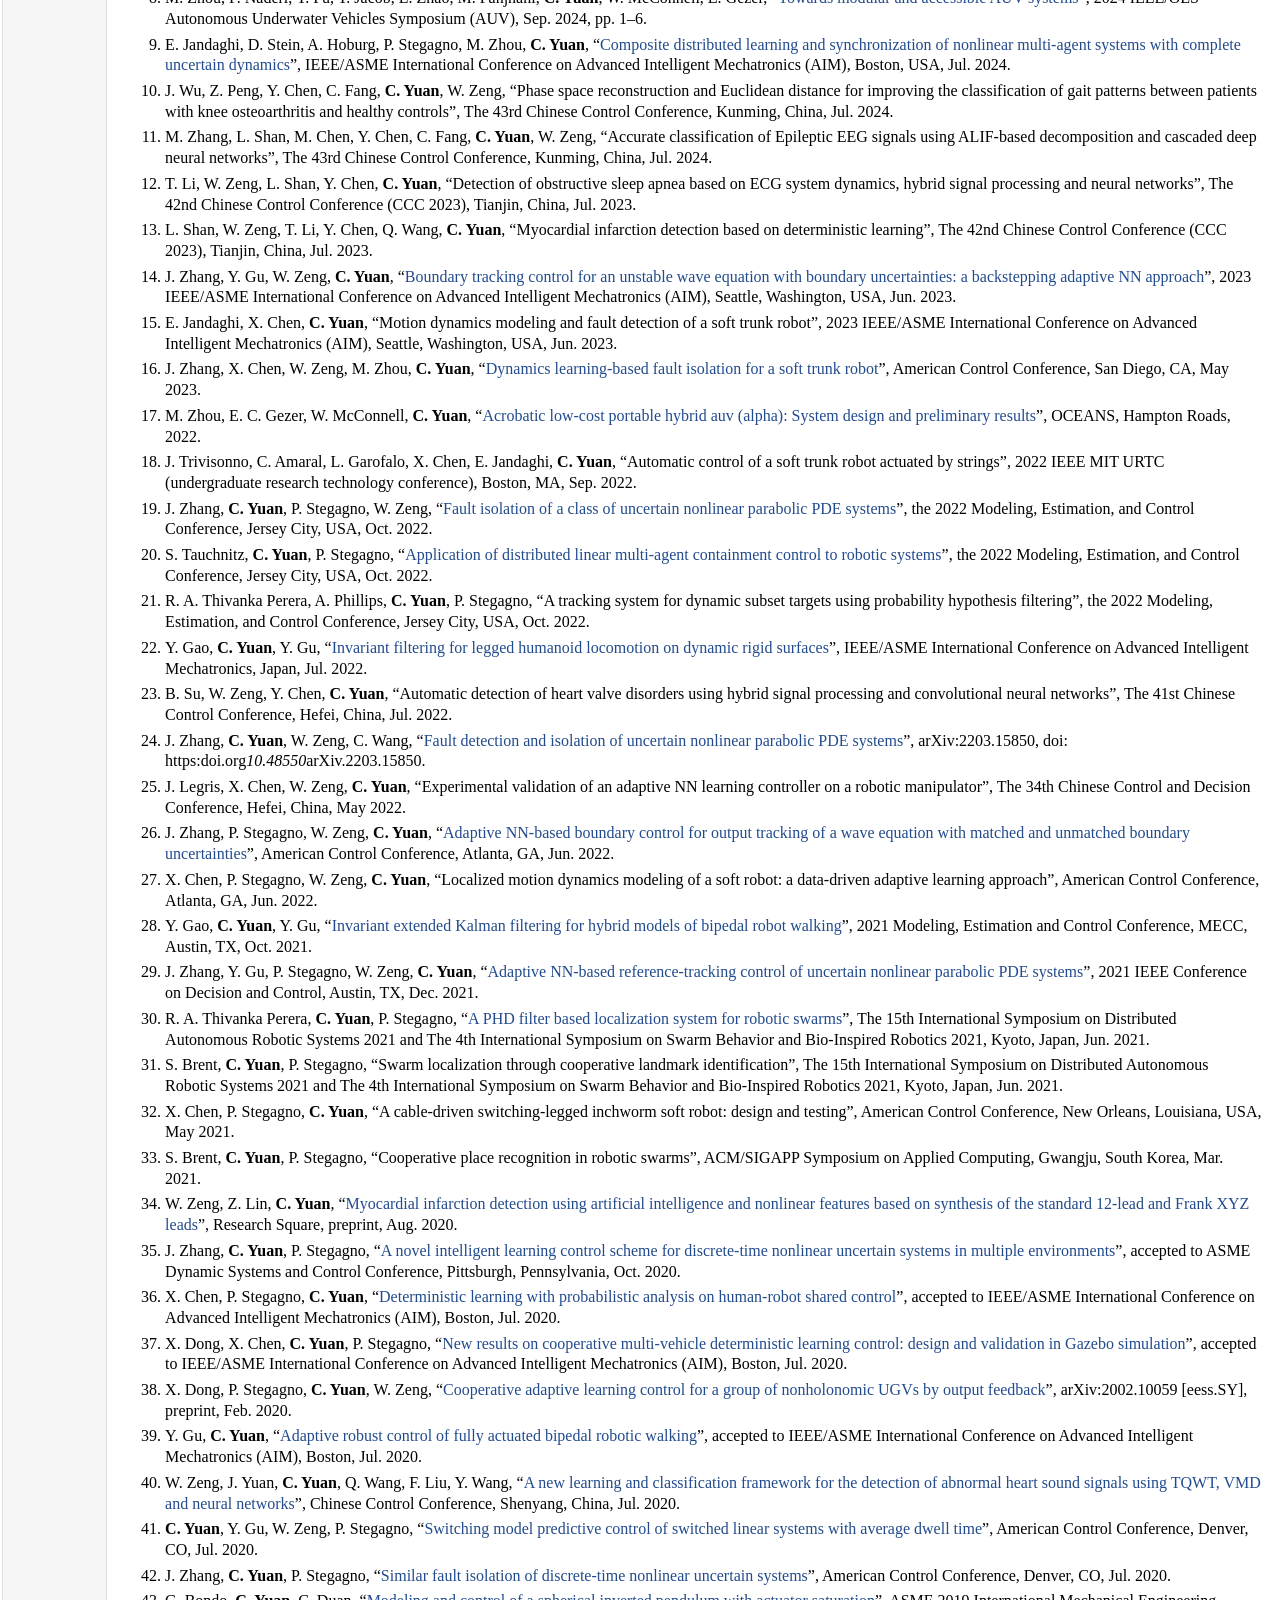
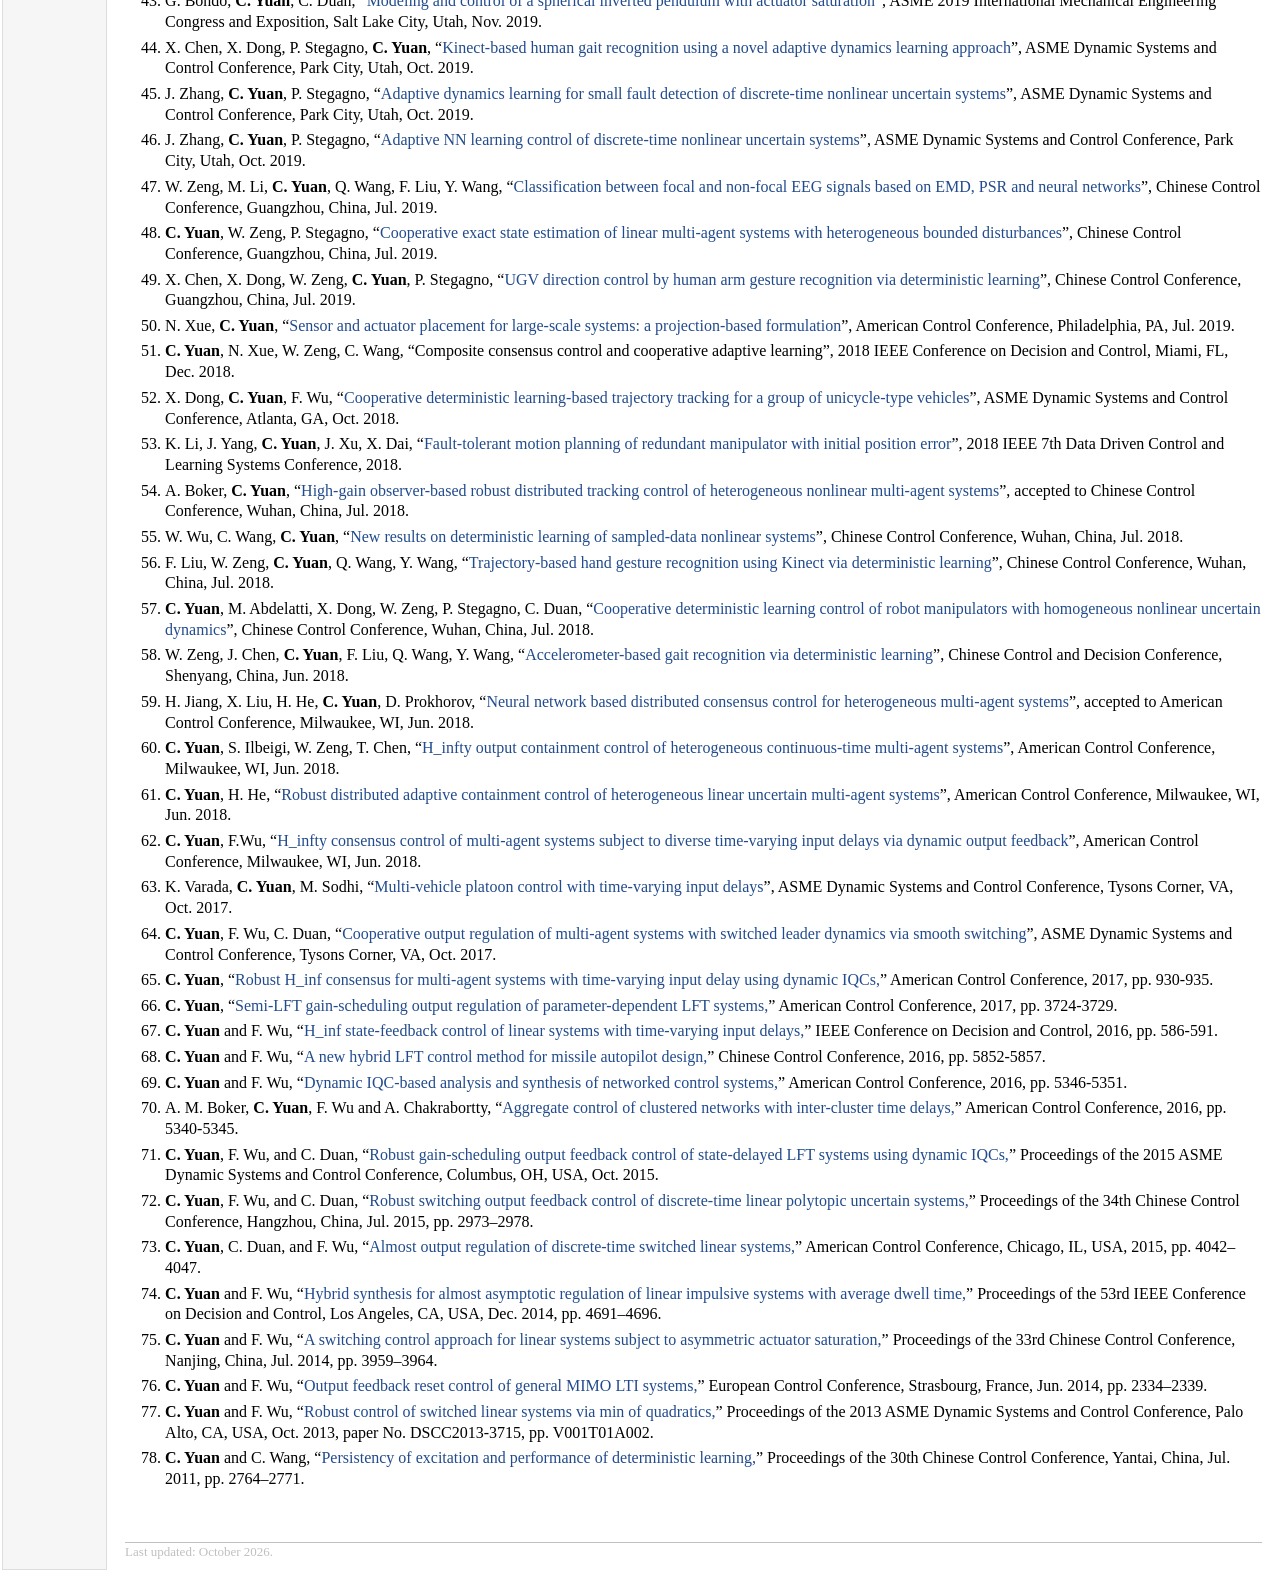
==== commit 4b9ed847: "Link published IEEE AUV localization paper in original journal entry and remove duplicate" ====
--- a/publications.html
+++ b/publications.html
@@ -67,9 +67,7 @@
 <h2>Journal Articles
 </h2>
 <ol>
-<li><p><a href="https://ieeexplore.ieee.org/document/11793353/" target="_blank">Recently published IEEE article (IEEE Xplore document 11793353)</a>, 2026. <i>IEEE Xplore</i>.</p></li>
-
-<li><p>M. Zhou, E. C. Gezer, L. Zhao, W. McConnell, <b>C. Yuan</b>, &ldquo;Learning-based System Identification for DVL-constrained AUV Localization&rdquo;, <i>IEEE Journal of Oceanic Engineering</i>, accepted, Aug. 2026.</p></li>
+<li><p>M. Zhou, E. C. Gezer, L. Zhao, W. McConnell, <b>C. Yuan</b>, &ldquo;<a href="https://ieeexplore.ieee.org/document/11793353/" target="_blank">Learning-based System Identification for DVL-constrained AUV Localization</a>&rdquo;, <i>IEEE Journal of Oceanic Engineering</i>, published online, 2026. <a href="https://ieeexplore.ieee.org/document/11793353/" target="_blank">IEEE Xplore</a>.</p></li>
 <li><p>D. Chen, T. Li, <b>C. Yuan</b>, J. He, W. Zhu, &ldquo;Dual-modal feature pyramid fusion and distribution alignment for cross-domain few-shot fault diagnosis&rdquo;, <i>Measurement Science and Technology</i>, accepted, Jul. 2026.</p></li>
 <li><p>K. Li, W. Lu, C. Tang, <b>C. Yuan</b>, &ldquo;<a href="https://www.sciopen.com/article/10.26599/TST.2024.9010265" target="_blank">Research on Three-Dimensional Global Dynamic Path Planning Algorithm for Mobile Intelligent Agent</a>&rdquo;, <i>Tsinghua Science and Technology</i>, 31(3), 2026, pp. 1678&ndash;1690. DOI: <a href="https://doi.org/10.26599/TST.2024.9010265" target="_blank">10.26599/TST.2024.9010265</a>.</p></li>
 <li><p>S. He, S. L. Dai, <b>C. Yuan</b>, H. Shi, &ldquo;<a href="https://www.frontiersin.org/journals/robotics-and-ai/articles/10.3389/frobt.2025.1731356/pdf" target="_blank">Advancements in neural learning control for enhanced multi-robot coordination</a>&rdquo;, <i>Frontiers in Robotics and AI</i>, 12, 2025, 1731356.</p></li>
